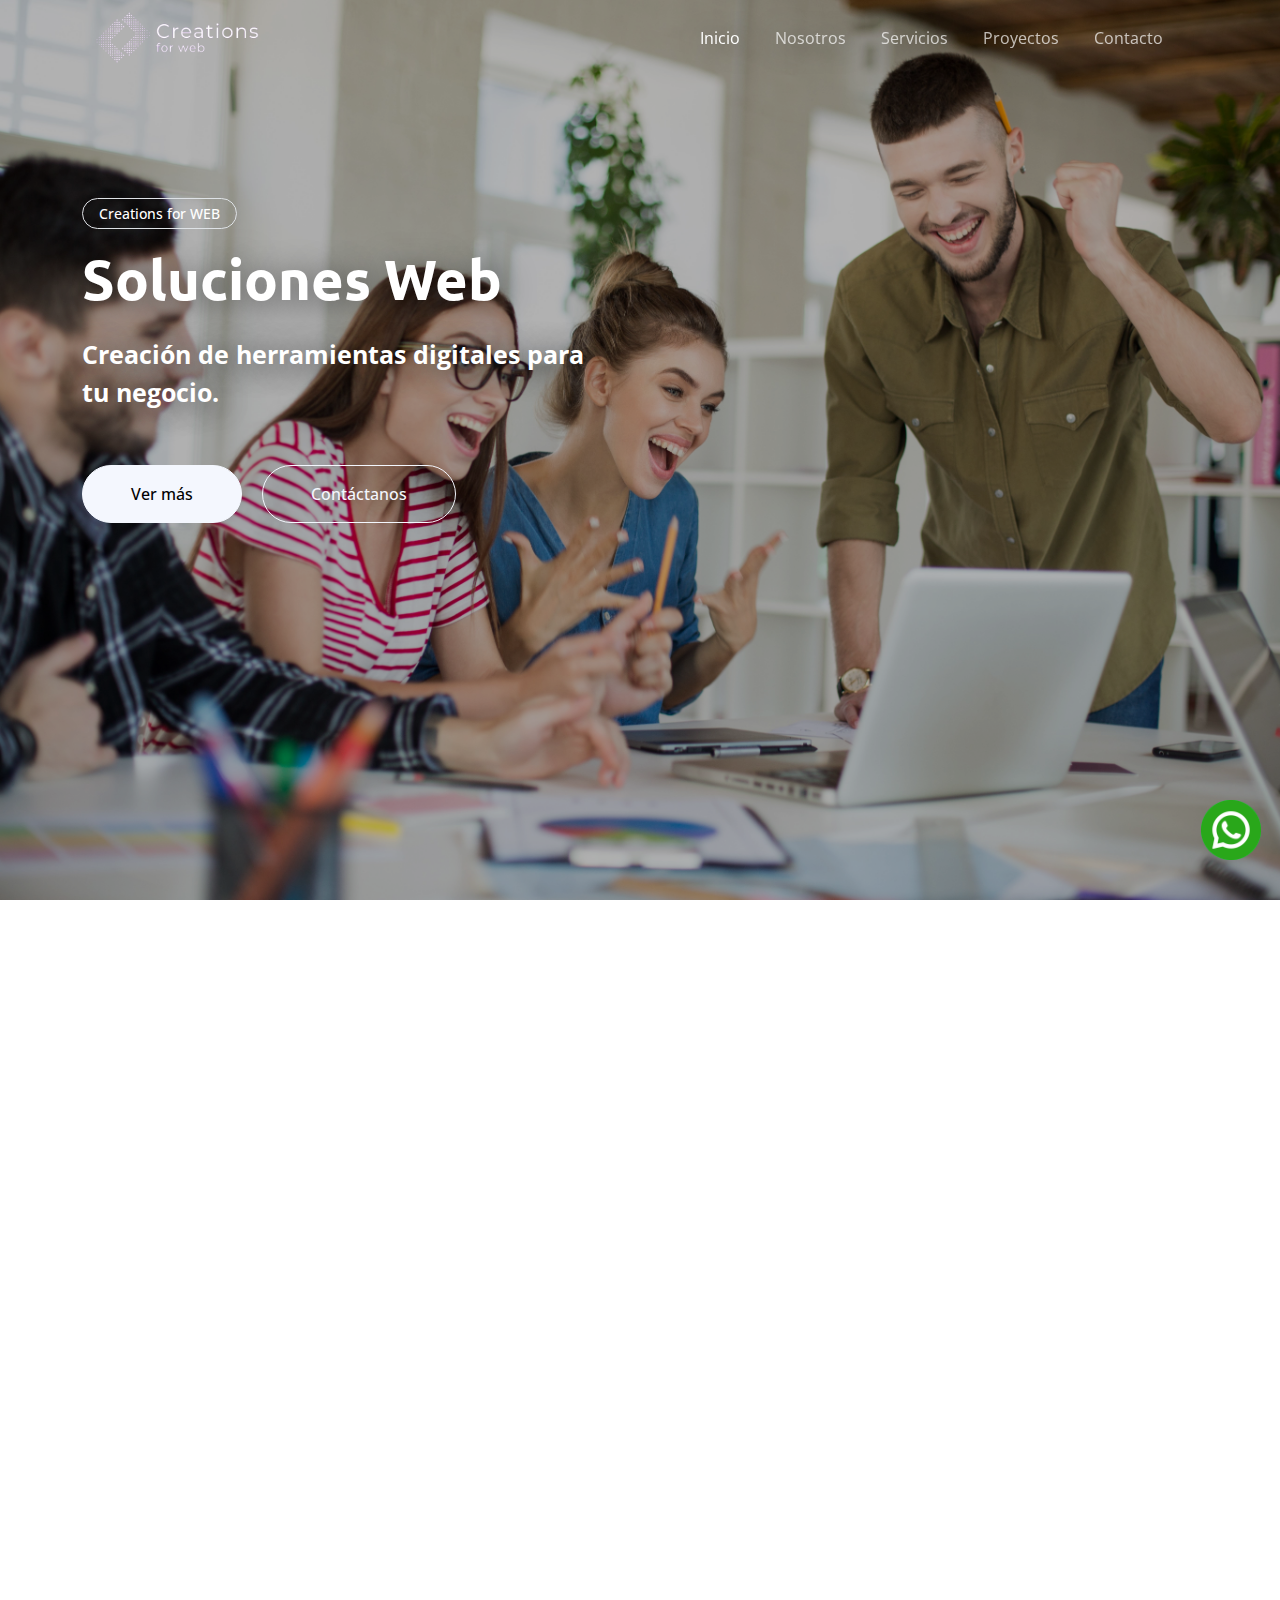
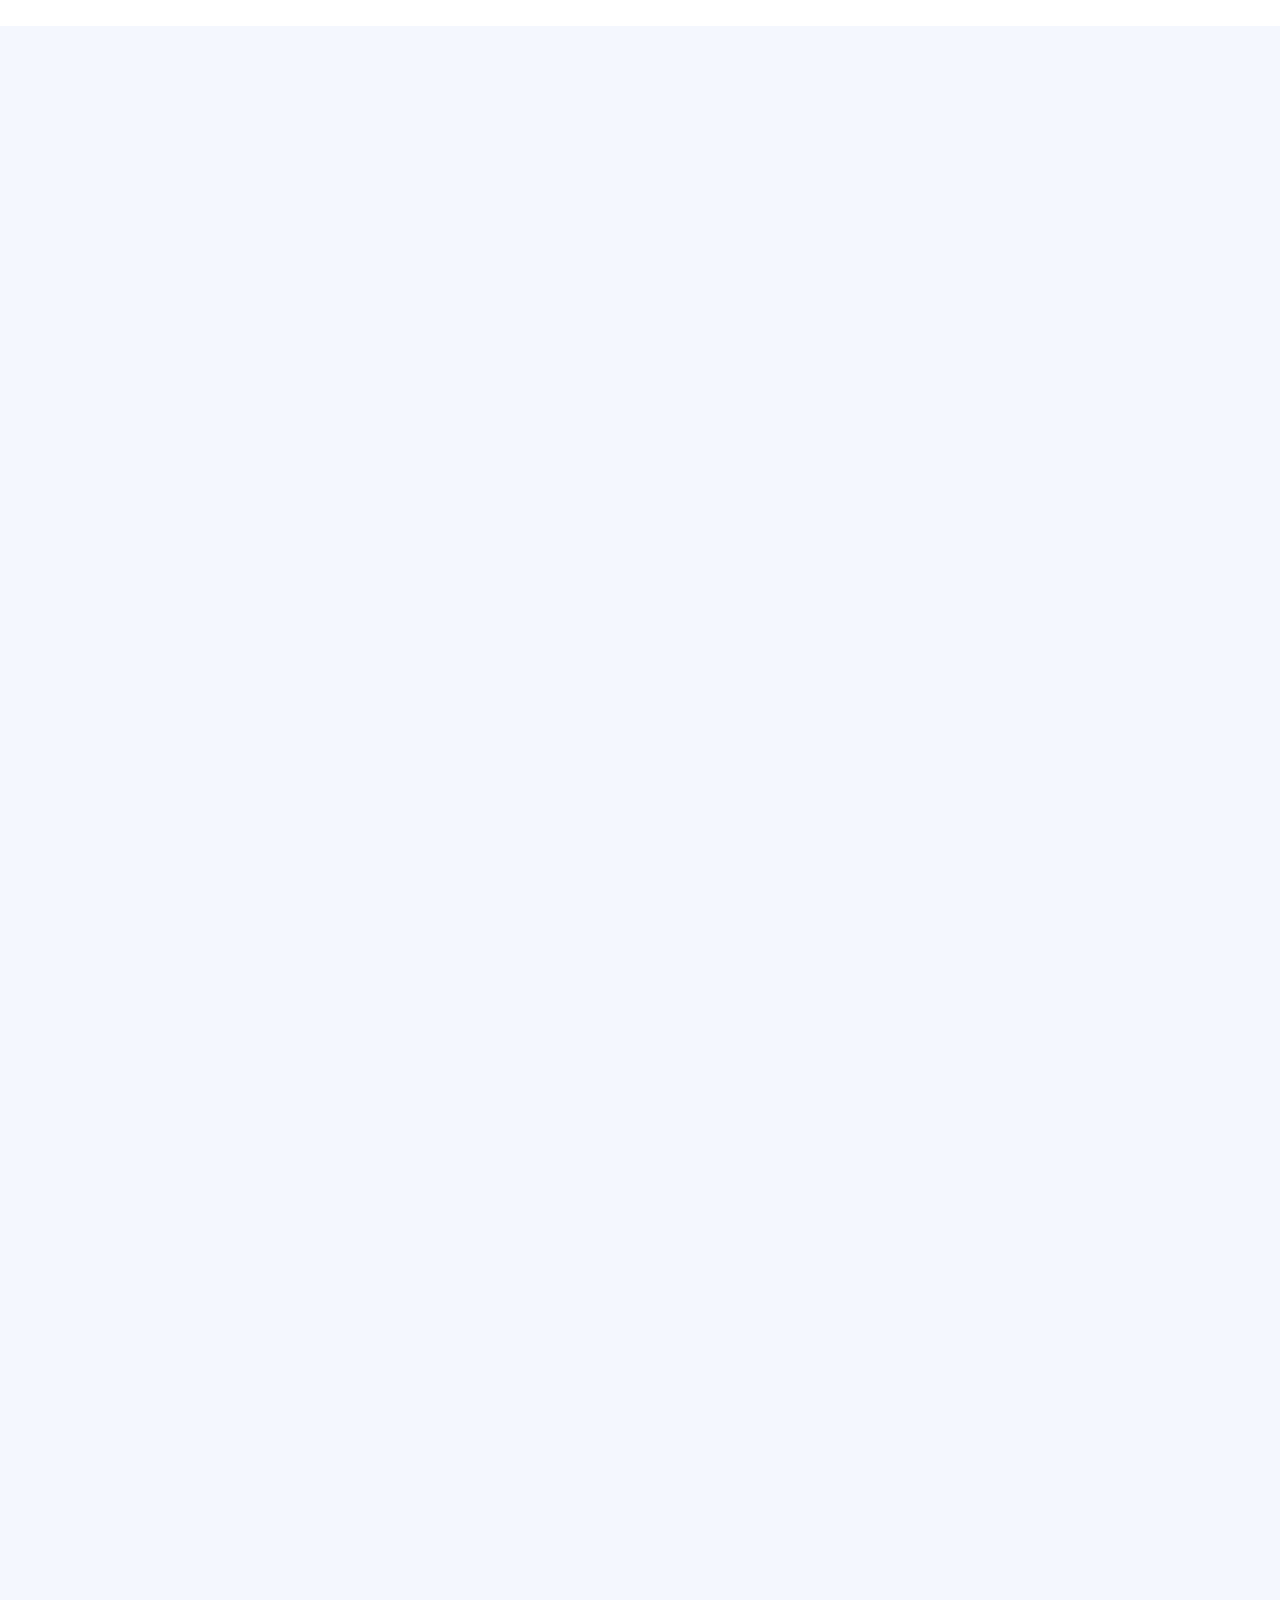
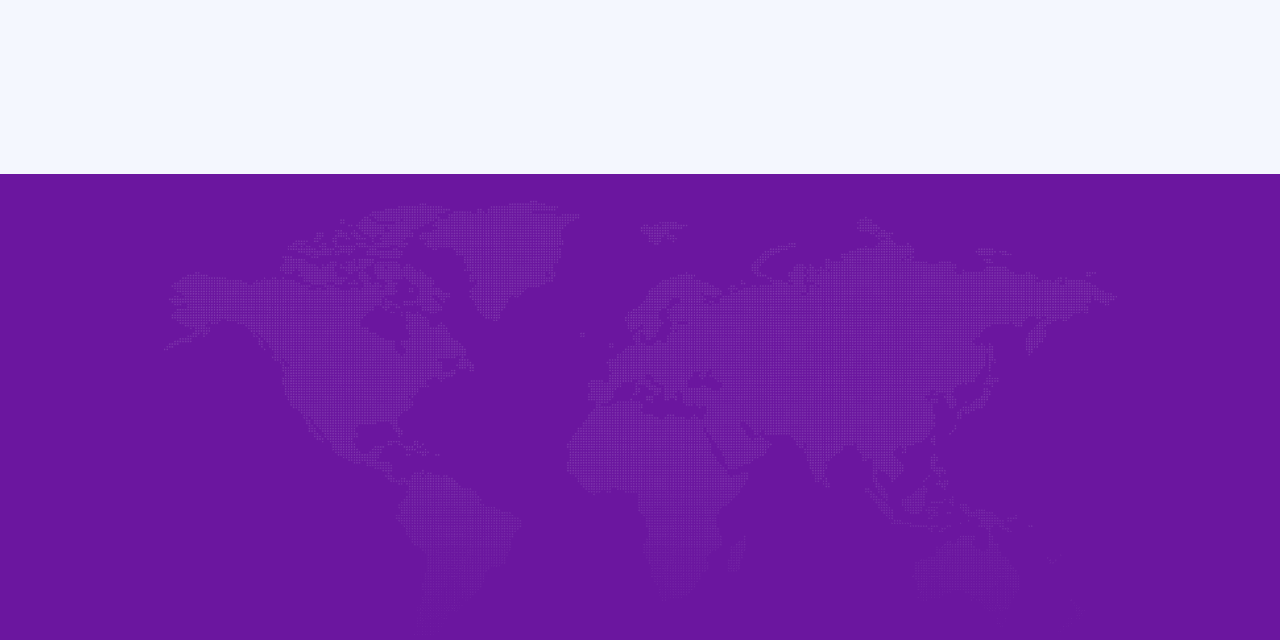
==== index.html @ fb2db8d1 "282323" ====
<!DOCTYPE html>
<html lang="en">

<head>
    <meta charset="utf-8">
    <title>Creations for web</title>
    <link href="img/logos/icono.png" rel="icon">
    <meta content="width=device-width, initial-scale=1.0" name="viewport">
    <meta content="" name="keywords">
    <meta content="" name="description">

    <!-- Favicon -->
    <link href="img/favicon.ico" rel="icon">

    <!-- Google Web Fonts -->
    <link rel="preconnect" href="https://fonts.googleapis.com">
    <link rel="preconnect" href="https://fonts.gstatic.com" crossorigin>
    <link href="https://fonts.googleapis.com/css2?family=Open+Sans:wght@400;600&family=Ubuntu:wght@500;700&display=swap"
        rel="stylesheet">

    <!-- Icon Font Stylesheet -->
    <link href="https://cdnjs.cloudflare.com/ajax/libs/font-awesome/5.10.0/css/all.min.css" rel="stylesheet">
    <link href="https://cdn.jsdelivr.net/npm/bootstrap-icons@1.4.1/font/bootstrap-icons.css" rel="stylesheet">

    <!-- Libraries Stylesheet -->
    <link href="lib/animate/animate.min.css" rel="stylesheet">
    <link href="lib/owlcarousel/assets/owl.carousel.min.css" rel="stylesheet">

    <!-- Customized Bootstrap Stylesheet -->
    <link href="css/bootstrap.min.css" rel="stylesheet">

    <!-- Template Stylesheet -->
    <link href="css/style.css" rel="stylesheet">
    <link rel="stylesheet" href="whatsapp.css">

    <!-- Google tag (gtag.js) -->
    <script async src="https://www.googletagmanager.com/gtag/js?id=G-XR7R2BQK11"></script>
    <script>
    window.dataLayer = window.dataLayer || [];
    function gtag(){dataLayer.push(arguments);}
    gtag('js', new Date());

    gtag('config', 'G-XR7R2BQK11');
    </script>

</head>

<body>
    <a  href="https://api.whatsapp.com/send?phone=+5213332550900&text=Hola,%20me%20gustaría%20conocer%20más%20información%20." class="float" target="_blank">
        <img src="img/iconos/whatsapp.png" style="width: 100%;">
    </a>
    <!-- Spinner Start -->
    <div id="spinner"
        class="show bg-white position-fixed translate-middle w-100 vh-100 top-50 start-50 d-flex align-items-center justify-content-center">
        <div class="spinner-grow text-primary" style="width: 3rem; height: 3rem;" role="status">
            <span class="sr-only">Loading...</span>
        </div>
    </div>
    <!-- Spinner End -->


    <!-- Navbar Start -->
    <div class="container-fluid sticky-top" style="background-color: rgba(0,0,0,0);">
        <div class="container">
            <nav class="navbar navbar-expand-lg navbar-dark p-0">
                <a href="index.html" class="navbar-brand">
                    <!-- <h1 class="text-white">WEB<span class="text-dark">.</span>Develop</h1> -->
                    <img src="img/logos/logo5SF.png" alt="" style="width: 190px;">
                </a>
                <button type="button" class="navbar-toggler ms-auto me-0" data-bs-toggle="collapse"
                    data-bs-target="#navbarCollapse">
                    <span class="navbar-toggler-icon"></span>
                </button>
                <div class="collapse navbar-collapse" id="navbarCollapse">
                    <div class="navbar-nav ms-auto">
                        <a href="./" class="nav-item nav-link active" style="text-shadow: 5px 3px 30px rgba(0,0,0,1);">Inicio</a>
                        <a href="#div_nosotros" class="nav-item nav-link" style="text-shadow: 5px 3px 30px rgba(0,0,0,1);">Nosotros</a>
                        <a href="#div_servicios" class="nav-item nav-link" style="text-shadow: 5px 3px 30px rgba(0,0,0,1);">Servicios</a>
                        <a href="#div_proyectos" class="nav-item nav-link" style="text-shadow: 5px 3px 30px rgba(0,0,0,1);">Proyectos</a>
                        <!-- <div class="nav-item dropdown">
                            <a href="#" class="nav-link dropdown-toggle" data-bs-toggle="dropdown">Pages</a>
                            <div class="dropdown-menu bg-light mt-2">
                                <a href="feature.html" class="dropdown-item">Features</a>
                                <a href="team.html" class="dropdown-item">Our Team</a>
                                <a href="faq.html" class="dropdown-item">FAQs</a>
                                <a href="testimonial.html" class="dropdown-item">Testimonial</a>
                                <a href="404.html" class="dropdown-item">404 Page</a>
                            </div>
                        </div> -->
                        <a href="contacto.html" class="nav-item nav-link" style="text-shadow: 5px 3px 30px rgba(0,0,0,1);">Contacto</a>
                    </div>
                    <!-- <butaton type="button" class="btn text-white p-0 d-none d-lg-block" data-bs-toggle="modal"
                        data-bs-target="#searchModal"><i class="fa fa-search"></i></butaton> -->
                </div>
            </nav>
        </div>
    </div>
    <!-- Navbar End -->

    <style>
        .estilo_serv{
            float: left; 
            width: 130px; 
            height: 50px; 
            border: rgba(255,255,255,0) 1px solid; 
            margin: 15px 15px 15px 0px; 
            border-radius: 10px; 
            padding-left: 0px;
        }
    </style>


    <!-- Hero Start -->
    <div class="container-fluid pt-5 bg-primary hero-header mb-5" style="background-image: url(img/fondos/fondo_portada.jpg); background-repeat: no-repeat; background-size: cover; height: 100vh; padding-left: 0px; padding-right: 0px; padding-top: 0px !important;">
        <div style="width: 100%; height: 100%; background-color: rgba(0,0,0,0.3);">
            <div class="container pt-5">
                <div class="row g-5 pt-5">
                    <div class="col-lg-6 align-self-center text-center text-lg-start mb-lg-5" style="margin-top: 150px;">
                        <div class="btn btn-sm border rounded-pill text-white px-3 mb-3 animated slideInRight">Creations for WEB</div>
                        <h1 class="display-4 text-white mb-4 animated slideInRight" style="text-shadow: 5px 3px 30px rgba(0,0,0,0.5);">Soluciones Web</h1>
                        <p class="text-white mb-4 animated slideInRight" style="font-size: 25px; text-shadow: 5px 3px 30px rgba(0,0,0,0.8);"><b>Creación de herramientas digitales para tu negocio.</b></p>
                        <!-- <div style="width: 100%; float: left;">
                            <ul style="color: #fff; list-style-type: none;">
                                <li class="estilo_serv">
                                    <div style="width: 35%; float: left;">
                                        <img src="img/iconos/web2.png" style="width: 40px;" alt="">
                                    </div>
                                    <div style="width: 65%; float: left; font-size: 15px;">
                                        Páginas <br> Web
                                    </div>
                                </li>
                                <li class="estilo_serv">
                                    <div style="width: 35%; float: left;">
                                        <img src="img/iconos/navegador2.png" style="width: 40px;" alt="">
                                    </div>
                                    <div style="width: 65%; float: left; font-size: 15px;">
                                        Sistemas <br> Web
                                    </div>
                                </li>
                                <li class="estilo_serv">
                                    <div style="width: 35%; float: left;">
                                        <img src="img/iconos/ecommerce2.png" style="width: 40px;" alt="">
                                    </div>
                                    <div style="width: 65%; float: left; font-size: 15px;">
                                        Tienda <br> en línea
                                    </div>
                                </li>
                                <li class="estilo_serv">
                                    <div style="width: 35%; float: left;">
                                        <img src="img/iconos/pruebas2.png" style="width: 40px;" alt="">
                                    </div>
                                    <div style="width: 65%; float: left; font-size: 15px;">
                                        Web <br> Apps
                                    </div>
                                </li>
                                
                            </ul>
                        </div> -->
                        <div style="width: 100%; padding-top: 30px; float: left;">
                            <a style="margin-right: 20px;" href="#div_proyectos" class="btn btn-light py-sm-3 px-sm-5 rounded-pill me-3 animated slideInRight">Ver más</a>
                            <a style="margin-right: 20px;" href="contacto.html" class="btn btn-outline-light py-sm-3 px-sm-5 rounded-pill animated slideInRight">Contáctanos</a>
                            
                        </div>
                        
                        
                    </div>
                    <!-- <div class="col-lg-6 align-self-end text-center text-lg-end">
                        <img class="img-fluid" src="img/76507_3.png" alt="">
                    </div> -->
                </div>
            </div>
        </div>
        
    </div>
    <!-- Hero End -->


    <!-- Full Screen Search Start -->
    <div class="modal fade" id="searchModal" tabindex="-1">
        <div class="modal-dialog modal-fullscreen">
            <div class="modal-content" style="background: rgba(20, 24, 62, 0.7);">
                <div class="modal-header border-0">
                    <button type="button" class="btn btn-square bg-white btn-close" data-bs-dismiss="modal"
                        aria-label="Close"></button>
                </div>
                <div class="modal-body d-flex align-items-center justify-content-center">
                    <div class="input-group" style="max-width: 600px;">
                        <input type="text" class="form-control bg-transparent border-light p-3"
                            placeholder="Type search keyword">
                        <button class="btn btn-light px-4"><i class="bi bi-search"></i></button>
                    </div>
                </div>
            </div>
        </div>
    </div>
    <!-- Full Screen Search End -->


    <!-- About Start -->
    <div class="container-fluid py-5" id="div_nosotros">
        <div class="container">
            <div class="row g-5 align-items-center">
                <div class="col-lg-6 wow fadeIn" data-wow-delay="0.1s">
                    <div class="about-img">
                        <img class="img-fluid" src="img/about-img2.png">
                    </div>
                </div>
                <div class="col-lg-6 wow fadeIn" data-wow-delay="0.5s">
                    <div class="btn btn-sm border rounded-pill text-primary px-3 mb-3">Sobre nosotros</div>
                    <h1 class="mb-4">Creamos proyectos digitales a la medida de tu negocio</h1>
                    <p class="mb-4">Sabemos lo dificil que puede ser la implementación de herramientas digitales, no solo te ayudaremos 
                        a hacerlo sino que te acompañaremos en el proceso de aprendizaje y comprension del funcionamiento de estas herramientas
                        a fin de potencializar tu negocio y posicionarlo en este mundo digital.
                    </p>
                    <p class="mb-4">Somos expertos en desarrollo web y estamos a tus ordenes para brindarte el mejor servicio.
                    </p>
                    <div class="row g-3">
                        <div class="col-sm-6">
                            <h6 class="mb-3"><i class="fa fa-check text-primary me-2"></i>Atención personalizada</h6>
                            <h6 class="mb-0"><i class="fa fa-check text-primary me-2"></i>Seguridad</h6>
                        </div>
                        <div class="col-sm-6">
                            <h6 class="mb-3"><i class="fa fa-check text-primary me-2"></i>Soporte 24/7</h6>
                            <h6 class="mb-0"><i class="fa fa-check text-primary me-2"></i>Sin costos extras</h6>
                        </div>
                    </div>
                    <!-- <div class="d-flex align-items-center mt-4">
                        <a class="btn btn-primary rounded-pill px-4 me-3" href="">Read More</a>
                        <a class="btn btn-outline-primary btn-square me-3" href=""><i class="fab fa-facebook-f"></i></a>
                        <a class="btn btn-outline-primary btn-square me-3" href=""><i class="fab fa-twitter"></i></a>
                        <a class="btn btn-outline-primary btn-square me-3" href=""><i class="fab fa-instagram"></i></a>
                        <a class="btn btn-outline-primary btn-square" href=""><i class="fab fa-linkedin-in"></i></a>
                    </div> -->
                </div>
            </div>
        </div>
    </div>
    <!-- About End -->


    <!-- Service Start -->
    <div class="container-fluid bg-light mt-5 py-5" id="div_servicios">
        <div class="container py-5">
            <div class="row g-5 align-items-center">
                <div class="col-lg-5 wow fadeIn" data-wow-delay="0.1s">
                    <div class="btn btn-sm border rounded-pill text-primary px-3 mb-3">Nuestros servicios</div>
                    <h1 class="mb-4">Diseñamos proyectos desde lo mas simples hasta los mas complejos</h1>
                    <p class="mb-4">Desde paginas web de aterrizaje, informativas, interactivas hasta sistemas complejos para admiistrar tu negocio.</p>
                    <!-- <a class="btn btn-primary rounded-pill px-4" href="">Read More</a> -->
                </div>
                <style>
                    .caja_services{
                        background-color: #fff; 
                        color: #000;
                    }
                    .caja_services:hover{
                        background-color: #6B169F; 
                        color: #000;
                    }
                </style>
                <div class="col-lg-7">
                    <div class="row g-4">
                        <div class="col-md-6">
                            <div class="row g-4">
                                <div class="col-12 wow fadeIn" data-wow-delay="0.1s">
                                    <div class="service-item d-flex flex-column justify-content-center text-center rounded caja_services">
                                        <!-- <div class="service-icon btn-square">
                                            <i class="fa fa-robot fa-2x"></i>
                                            
                                        </div> -->
                                        <div style="width: 100%; display: flex; justify-content: center; align-items: center;">
                                            <img src="img/iconos/web.png" style="width: 100px;" alt="">
                                        </div>
                                        
                                        <h5 class="mb-3">Paginas Web</h5>
                                        <p>Diseñamos paginas web segun tus necesidades, algunos ejemplos son: Paginas de aterrizaje o tambien conocidas
                                            como Landing Pages, paginas informativas, paginas interactivas.</p>
                                        <!-- <a class="btn px-3 mt-auto mx-auto" href="">Read More</a> -->
                                    </div>
                                </div>
                                <div class="col-12 wow fadeIn" data-wow-delay="0.5s">
                                    <div class="service-item d-flex flex-column justify-content-center text-center rounded caja_services">
                                        <!-- <div class="service-icon btn-square">
                                            <i class="fa fa-power-off fa-2x"></i>
                                        </div> -->
                                        <div style="width: 100%; display: flex; justify-content: center; align-items: center;">
                                            <img src="img/iconos/pruebas.png" style="width: 100px;" alt="">
                                        </div>
                                        <h5 class="mb-3">Web Apps</h5>
                                        <p>Son paginas web optimizadas para dispositivos moviles, pueden ser utilizados desde tu navegador o mediante un APK de intalación para tu dispositivo.</p>
                                        <!-- <a class="btn px-3 mt-auto mx-auto" href="">Read More</a> -->
                                    </div>
                                </div>
                            </div>
                        </div>
                        <div class="col-md-6 pt-md-4">
                            <div class="row g-4">
                                <div class="col-12 wow fadeIn" data-wow-delay="0.3s">
                                    <div class="service-item d-flex flex-column justify-content-center text-center rounded caja_services">
                                        <!-- <div class="service-icon btn-square">
                                            <i class="fa fa-graduation-cap fa-2x"></i>
                                        </div> -->
                                        <div style="width: 100%; display: flex; justify-content: center; align-items: center;">
                                            <img src="img/iconos/navegador.png" style="width: 100px;" alt="">
                                        </div>
                                        <h5 class="mb-3">Sistemas Web</h5>
                                        <p>Software creado 100% en un entorno web que te permitira digitalizar y automatizar los 
                                            tus procesos. Diseño y desarrollos a la medida de tu negocio.</p>
                                        <!-- <a class="btn px-3 mt-auto mx-auto" href="">Read More</a> -->
                                    </div>
                                </div>
                                <div class="col-12 wow fadeIn" data-wow-delay="0.7s">
                                    <div class="service-item d-flex flex-column justify-content-center text-center rounded caja_services">
                                        <!-- <div class="service-icon btn-square">
                                            <i class="fa fa-brain fa-2x"></i>
                                        </div> -->
                                        <div style="width: 100%; display: flex; justify-content: center; align-items: center;">
                                            <img src="img/iconos/ecommerce.png" style="width: 100px;" alt="">
                                        </div>
                                        <h5 class="mb-3">Tiendas en linea</h5>
                                        <p>Te ayudamos en la implementacion de tu tienda en linea mediante un desarrollo escalable.</p>
                                        <!-- <a class="btn px-3 mt-auto mx-auto" href="">Read More</a> -->
                                    </div>
                                </div>
                            </div>
                        </div>
                    </div>
                </div>
            </div>
        </div>
    </div>
    <!-- Service End -->


    <!-- Feature Start -->
    <!-- <div class="container-fluid bg-primary feature pt-5">
        <div class="container pt-5">
            <div class="row g-5">
                <div class="col-lg-6 align-self-center mb-md-5 pb-md-5 wow fadeIn" data-wow-delay="0.3s">
                    <div class="btn btn-sm border rounded-pill text-white px-3 mb-3">Seguridad</div>
                    <h1 class="text-white mb-4"></h1>
                    <p class="text-light mb-4">Aliqu diam amet diam et eos labore. Clita erat ipsum et lorem et sit, sed
                        stet no labore lorem sit. Sanctus clita duo justo et tempor</p>
                    <div class="d-flex align-items-center text-white mb-3">
                        <div class="btn-sm-square bg-white text-primary rounded-circle me-3">
                            <i class="fa fa-check"></i>
                        </div>
                        <span>Diam dolor diam ipsum et tempor sit</span>
                    </div>
                    <div class="d-flex align-items-center text-white mb-3">
                        <div class="btn-sm-square bg-white text-primary rounded-circle me-3">
                            <i class="fa fa-check"></i>
                        </div>
                        <span>Diam dolor diam ipsum et tempor sit</span>
                    </div>
                    <div class="d-flex align-items-center text-white mb-3">
                        <div class="btn-sm-square bg-white text-primary rounded-circle me-3">
                            <i class="fa fa-check"></i>
                        </div>
                        <span>Diam dolor diam ipsum et tempor sit</span>
                    </div>
                    <div class="row g-4 pt-3">
                        <div class="col-sm-6">
                            <div class="d-flex rounded p-3" style="background: rgba(256, 256, 256, 0.1);">
                                <i class="fa fa-users fa-3x text-white"></i>
                                <div class="ms-3">
                                    <h2 class="text-white mb-0" data-toggle="counter-up">9999</h2>
                                    <p class="text-white mb-0">Happy Clients</p>
                                </div>
                            </div>
                        </div>
                        <div class="col-sm-6">
                            <div class="d-flex rounded p-3" style="background: rgba(256, 256, 256, 0.1);">
                                <i class="fa fa-check fa-3x text-white"></i>
                                <div class="ms-3">
                                    <h2 class="text-white mb-0" data-toggle="counter-up">9999</h2>
                                    <p class="text-white mb-0">Project Complete</p>
                                </div>
                            </div>
                        </div>
                    </div>
                </div>
                <div class="col-lg-6 align-self-end text-center text-md-end wow fadeIn" data-wow-delay="0.5s">
                    <img class="img-fluid" src="img/feature.png" alt="">
                </div>
            </div>
        </div>
    </div> -->
    <!-- Feature End -->
    <style>
        .estilo_proj{
            background-color: #6B169F; 
            border-color: #6B169F; 
            color: #fff;
        }
        .estilo_proj:hover{
            background-color: #fff; 
            border-color: #ffff; 
            color: #6B169F;
        }
    </style>


    <!-- Case Start -->
    <div class="container-fluid bg-light py-5" id="div_proyectos">
        <div class="container py-5">
            <div class="mx-auto text-center wow fadeIn" data-wow-delay="0.1s" style="max-width: 500px;">
                <div class="btn btn-sm border rounded-pill text-primary px-3 mb-3">Proyectos</div>
                <h1 class="mb-4">Conóce nuestros proyectos</h1>
            </div>
            <div class="row g-4">
                <div class="col-lg-4 wow fadeIn" data-wow-delay="0.3s">
                    <div class="case-item position-relative overflow-hidden rounded mb-2">
                        <img class="img-fluid" src="img/portafolio/pgm.png" alt="">
                        <a class="case-overlay text-decoration-none" href="https://pgmanage.host/login.php" target="_blank" style="background-color: rgba(0,0,0,0.3);">
                            <small>PGManage</small>
                            <h5 class="lh-base text-white mb-3">Sistema de control de pedidos
                            </h5>
                            <span class="btn btn-square btn-primary estilo_proj"><i class="fa fa-arrow-right"></i></span>
                        </a>
                    </div>
                </div>
                <div class="col-lg-4 wow fadeIn" data-wow-delay="0.5s">
                    <div class="case-item position-relative overflow-hidden rounded mb-2">
                        <img class="img-fluid" src="img/portafolio/pg.png" alt="">
                        <a class="case-overlay text-decoration-none" href="https://www.pizarronesguadalajara.com/" target="_blank" style="background-color: rgba(0,0,0,0.3);">
                            <small>Pizarrones Guadalajara</small>
                            <h5 class="lh-base text-white mb-3">Landing Page de productos
                            </h5>
                            <span class="btn btn-square btn-primary estilo_proj"><i class="fa fa-arrow-right"></i></span>
                        </a>
                    </div>
                </div>
                <div class="col-lg-4 wow fadeIn" data-wow-delay="0.7s">
                    <div class="case-item position-relative overflow-hidden rounded mb-2">
                        <img class="img-fluid" src="img/portafolio/secadi.png" alt="">
                        <a class="case-overlay text-decoration-none" href="https://secadiservicios.com/" target="_blank" style="background-color: rgba(0,0,0,0.3);">
                            <small>SECADI Servicios</small>
                            <h5 class="lh-base text-white mb-3">Pagina informativa de servicios
                            </h5>
                            <span class="btn btn-square btn-primary estilo_proj"><i class="fa fa-arrow-right"></i></span>
                        </a>
                    </div>
                </div>
                <div class="col-lg-4 wow fadeIn" data-wow-delay="0.7s">
                    <div class="case-item position-relative overflow-hidden rounded mb-2">
                        <img class="img-fluid" src="img/portafolio/fs.png" alt="">
                        <a class="case-overlay text-decoration-none" href="https://fortalezadelasabiduria.creationsforweb.com/" target="_blank" style="background-color: rgba(0,0,0,0.3);">
                            <small>Casa de descanso</small>
                            <h5 class="lh-base text-white mb-3">Pagina informativa de servicios
                            </h5>
                            <span class="btn btn-square btn-primary estilo_proj"><i class="fa fa-arrow-right"></i></span>
                        </a>
                    </div>
                </div>
                <div class="col-lg-4 wow fadeIn" data-wow-delay="0.7s">
                    <div class="case-item position-relative overflow-hidden rounded mb-2">
                        <img class="img-fluid" src="img/portafolio/verbos.png" alt="">
                        <a class="case-overlay text-decoration-none" href="https://verbos.site/" target="_blank" style="background-color: rgba(0,0,0,0.3);">
                            <small>Practicar verbos</small>
                            <h5 class="lh-base text-white mb-3">Practicar verbos Español - Inglés
                            </h5>
                            <span class="btn btn-square btn-primary estilo_proj"><i class="fa fa-arrow-right"></i></span>
                        </a>
                    </div>
                </div>
            </div>
        </div>
    </div>
    <!-- Case End -->


    <!-- FAQs Start -->
    <!-- <div class="container-fluid py-5">
        <div class="container py-5">
            <div class="mx-auto text-center wow fadeIn" data-wow-delay="0.1s" style="max-width: 500px;">
                <div class="btn btn-sm border rounded-pill text-primary px-3 mb-3">Popular FAQs</div>
                <h1 class="mb-4">Frequently Asked Questions</h1>
            </div>
            <div class="row">
                <div class="col-lg-6">
                    <div class="accordion" id="accordionFAQ1">
                        <div class="accordion-item wow fadeIn" data-wow-delay="0.1s">
                            <h2 class="accordion-header" id="headingOne">
                                <button class="accordion-button collapsed" type="button" data-bs-toggle="collapse"
                                    data-bs-target="#collapseOne" aria-expanded="false" aria-controls="collapseOne">
                                    How to build a website?
                                </button>
                            </h2>
                            <div id="collapseOne" class="accordion-collapse collapse" aria-labelledby="headingOne"
                                data-bs-parent="#accordionFAQ1">
                                <div class="accordion-body">
                                    Dolor nonumy tempor elitr et rebum ipsum sit duo duo. Diam sed sed magna et magna diam aliquyam amet dolore ipsum erat duo. Sit rebum magna duo labore no diam.
                                </div>
                            </div>
                        </div>
                        <div class="accordion-item wow fadeIn" data-wow-delay="0.2s">
                            <h2 class="accordion-header" id="headingTwo">
                                <button class="accordion-button collapsed" type="button" data-bs-toggle="collapse"
                                    data-bs-target="#collapseTwo" aria-expanded="false" aria-controls="collapseTwo">
                                    How long will it take to get a new website?
                                </button>
                            </h2>
                            <div id="collapseTwo" class="accordion-collapse collapse" aria-labelledby="headingTwo"
                                data-bs-parent="#accordionFAQ1">
                                <div class="accordion-body">
                                    Dolor nonumy tempor elitr et rebum ipsum sit duo duo. Diam sed sed magna et magna diam aliquyam amet dolore ipsum erat duo. Sit rebum magna duo labore no diam.
                                </div>
                            </div>
                        </div>
                        <div class="accordion-item wow fadeIn" data-wow-delay="0.3s">
                            <h2 class="accordion-header" id="headingThree">
                                <button class="accordion-button collapsed" type="button" data-bs-toggle="collapse"
                                    data-bs-target="#collapseThree" aria-expanded="false" aria-controls="collapseThree">
                                    Do you only create HTML websites?
                                </button>
                            </h2>
                            <div id="collapseThree" class="accordion-collapse collapse" aria-labelledby="headingThree"
                                data-bs-parent="#accordionFAQ1">
                                <div class="accordion-body">
                                    Dolor nonumy tempor elitr et rebum ipsum sit duo duo. Diam sed sed magna et magna diam aliquyam amet dolore ipsum erat duo. Sit rebum magna duo labore no diam.
                                </div>
                            </div>
                        </div>
                        <div class="accordion-item wow fadeIn" data-wow-delay="0.4s">
                            <h2 class="accordion-header" id="headingFour">
                                <button class="accordion-button collapsed" type="button" data-bs-toggle="collapse"
                                    data-bs-target="#collapseFour" aria-expanded="true" aria-controls="collapseFour">
                                    Will my website be mobile-friendly?
                                </button>
                            </h2>
                            <div id="collapseFour" class="accordion-collapse collapse" aria-labelledby="headingFour"
                                data-bs-parent="#accordionFAQ1">
                                <div class="accordion-body">
                                    Dolor nonumy tempor elitr et rebum ipsum sit duo duo. Diam sed sed magna et magna diam aliquyam amet dolore ipsum erat duo. Sit rebum magna duo labore no diam.
                                </div>
                            </div>
                        </div>
                    </div>
                </div>
                <div class="col-lg-6">
                    <div class="accordion" id="accordionFAQ2">
                        <div class="accordion-item wow fadeIn" data-wow-delay="0.5s">
                            <h2 class="accordion-header" id="headingFive">
                                <button class="accordion-button collapsed" type="button" data-bs-toggle="collapse"
                                    data-bs-target="#collapseFive" aria-expanded="false" aria-controls="collapseFive">
                                    Will you maintain my site for me?
                                </button>
                            </h2>
                            <div id="collapseFive" class="accordion-collapse collapse" aria-labelledby="headingFive"
                                data-bs-parent="#accordionFAQ2">
                                <div class="accordion-body">
                                    Dolor nonumy tempor elitr et rebum ipsum sit duo duo. Diam sed sed magna et magna diam aliquyam amet dolore ipsum erat duo. Sit rebum magna duo labore no diam.
                                </div>
                            </div>
                        </div>
                        <div class="accordion-item wow fadeIn" data-wow-delay="0.6s">
                            <h2 class="accordion-header" id="headingSix">
                                <button class="accordion-button collapsed" type="button" data-bs-toggle="collapse"
                                    data-bs-target="#collapseSix" aria-expanded="false" aria-controls="collapseSix">
                                    I’m on a strict budget. Do you have any low cost options?
                                </button>
                            </h2>
                            <div id="collapseSix" class="accordion-collapse collapse" aria-labelledby="headingSix"
                                data-bs-parent="#accordionFAQ2">
                                <div class="accordion-body">
                                    Dolor nonumy tempor elitr et rebum ipsum sit duo duo. Diam sed sed magna et magna diam aliquyam amet dolore ipsum erat duo. Sit rebum magna duo labore no diam.
                                </div>
                            </div>
                        </div>
                        <div class="accordion-item wow fadeIn" data-wow-delay="0.7s">
                            <h2 class="accordion-header" id="headingSeven">
                                <button class="accordion-button collapsed" type="button" data-bs-toggle="collapse"
                                    data-bs-target="#collapseSeven" aria-expanded="false" aria-controls="collapseSeven">
                                    Will you maintain my site for me?
                                </button>
                            </h2>
                            <div id="collapseSeven" class="accordion-collapse collapse" aria-labelledby="headingSeven"
                                data-bs-parent="#accordionFAQ2">
                                <div class="accordion-body">
                                    Dolor nonumy tempor elitr et rebum ipsum sit duo duo. Diam sed sed magna et magna diam aliquyam amet dolore ipsum erat duo. Sit rebum magna duo labore no diam.
                                </div>
                            </div>
                        </div>
                        <div class="accordion-item wow fadeIn" data-wow-delay="0.8s">
                            <h2 class="accordion-header" id="headingEight">
                                <button class="accordion-button collapsed" type="button" data-bs-toggle="collapse"
                                    data-bs-target="#collapseEight" aria-expanded="false" aria-controls="collapseEight">
                                    I’m on a strict budget. Do you have any low cost options?
                                </button>
                            </h2>
                            <div id="collapseEight" class="accordion-collapse collapse" aria-labelledby="headingEight"
                                data-bs-parent="#accordionFAQ2">
                                <div class="accordion-body">
                                    Dolor nonumy tempor elitr et rebum ipsum sit duo duo. Diam sed sed magna et magna diam aliquyam amet dolore ipsum erat duo. Sit rebum magna duo labore no diam.
                                </div>
                            </div>
                        </div>
                    </div>
                </div>
            </div>
        </div>
    </div> -->
    <!-- FAQs Start -->


    <!-- Team Start -->
    <!-- <div class="container-fluid bg-light py-5">
        <div class="container py-5">
            <div class="row g-5 align-items-center">
                <div class="col-lg-5 wow fadeIn" data-wow-delay="0.1s">
                    <div class="btn btn-sm border rounded-pill text-primary px-3 mb-3">Our Team</div>
                    <h1 class="mb-4">Meet Our Experienced Team Members</h1>
                    <p class="mb-4">Tempor erat elitr rebum at clita. Diam dolor diam ipsum et tempor sit. Aliqu diam
                        amet diam et eos labore. Clita erat ipsum et lorem et sit, sed stet no labore lorem sit. Sanctus
                        clita duo justo et tempor eirmod magna dolore erat amet</p>
                    <a class="btn btn-primary rounded-pill px-4" href="">Read More</a>
                </div>
                <div class="col-lg-7">
                    <div class="row g-4">
                        <div class="col-md-6">
                            <div class="row g-4">
                                <div class="col-12 wow fadeIn" data-wow-delay="0.1s">
                                    <div class="team-item bg-white text-center rounded p-4 pt-0">
                                        <img class="img-fluid rounded-circle p-4" src="img/team-1.jpg" alt="">
                                        <h5 class="mb-0">Boris Johnson</h5>
                                        <small>Founder & CEO</small>
                                        <div class="d-flex justify-content-center mt-3">
                                            <a class="btn btn-square btn-primary m-1" href=""><i
                                                    class="fab fa-facebook-f"></i></a>
                                            <a class="btn btn-square btn-primary m-1" href=""><i
                                                    class="fab fa-twitter"></i></a>
                                            <a class="btn btn-square btn-primary m-1" href=""><i
                                                    class="fab fa-instagram"></i></a>
                                            <a class="btn btn-square btn-primary m-1" href=""><i
                                                    class="fab fa-linkedin-in"></i></a>
                                        </div>
                                    </div>
                                </div>
                                <div class="col-12 wow fadeIn" data-wow-delay="0.5s">
                                    <div class="team-item bg-white text-center rounded p-4 pt-0">
                                        <img class="img-fluid rounded-circle p-4" src="img/team-2.jpg" alt="">
                                        <h5 class="mb-0">Adam Crew</h5>
                                        <small>Executive Manager</small>
                                        <div class="d-flex justify-content-center mt-3">
                                            <a class="btn btn-square btn-primary m-1" href=""><i
                                                    class="fab fa-facebook-f"></i></a>
                                            <a class="btn btn-square btn-primary m-1" href=""><i
                                                    class="fab fa-twitter"></i></a>
                                            <a class="btn btn-square btn-primary m-1" href=""><i
                                                    class="fab fa-instagram"></i></a>
                                            <a class="btn btn-square btn-primary m-1" href=""><i
                                                    class="fab fa-linkedin-in"></i></a>
                                        </div>
                                    </div>
                                </div>
                            </div>
                        </div>
                        <div class="col-md-6 pt-md-4">
                            <div class="row g-4">
                                <div class="col-12 wow fadeIn" data-wow-delay="0.3s">
                                    <div class="team-item bg-white text-center rounded p-4 pt-0">
                                        <img class="img-fluid rounded-circle p-4" src="img/team-3.jpg" alt="">
                                        <h5 class="mb-0">Kate Winslet</h5>
                                        <small>Co Founder</small>
                                        <div class="d-flex justify-content-center mt-3">
                                            <a class="btn btn-square btn-primary m-1" href=""><i
                                                    class="fab fa-facebook-f"></i></a>
                                            <a class="btn btn-square btn-primary m-1" href=""><i
                                                    class="fab fa-twitter"></i></a>
                                            <a class="btn btn-square btn-primary m-1" href=""><i
                                                    class="fab fa-instagram"></i></a>
                                            <a class="btn btn-square btn-primary m-1" href=""><i
                                                    class="fab fa-linkedin-in"></i></a>
                                        </div>
                                    </div>
                                </div>
                                <div class="col-12 wow fadeIn" data-wow-delay="0.7s">
                                    <div class="team-item bg-white text-center rounded p-4 pt-0">
                                        <img class="img-fluid rounded-circle p-4" src="img/team-4.jpg" alt="">
                                        <h5 class="mb-0">Cody Gardner</h5>
                                        <small>Project Manager</small>
                                        <div class="d-flex justify-content-center mt-3">
                                            <a class="btn btn-square btn-primary m-1" href=""><i
                                                    class="fab fa-facebook-f"></i></a>
                                            <a class="btn btn-square btn-primary m-1" href=""><i
                                                    class="fab fa-twitter"></i></a>
                                            <a class="btn btn-square btn-primary m-1" href=""><i
                                                    class="fab fa-instagram"></i></a>
                                            <a class="btn btn-square btn-primary m-1" href=""><i
                                                    class="fab fa-linkedin-in"></i></a>
                                        </div>
                                    </div>
                                </div>
                            </div>
                        </div>
                    </div>
                </div>
            </div>
        </div>
    </div> -->
    <!-- Team End -->


    <!-- Testimonial Start -->
    <!-- <div class="container-xxl py-5">
        <div class="container py-5">
            <div class="row g-5">
                <div class="col-lg-5 wow fadeIn" data-wow-delay="0.1s">
                    <div class="btn btn-sm border rounded-pill text-primary px-3 mb-3">Testimonial</div>
                    <h1 class="mb-4">What Say Our Clients!</h1>
                    <p class="mb-4">Tempor erat elitr rebum at clita. Diam dolor diam ipsum et tempor sit. Aliqu diam
                        amet diam et eos labore. Clita erat ipsum et lorem et sit, sed stet no labore lorem sit. Sanctus
                        clita duo justo et tempor eirmod magna dolore erat amet</p>
                    <a class="btn btn-primary rounded-pill px-4" href="">Read More</a>
                </div>
                <div class="col-lg-7 wow fadeIn" data-wow-delay="0.5s">
                    <div class="owl-carousel testimonial-carousel border-start border-primary">
                        <div class="testimonial-item ps-5">
                            <i class="fa fa-quote-left fa-2x text-primary mb-3"></i>
                            <p class="fs-4">Aliqu diam amet diam et eos labore. Clita erat ipsum et lorem et sit, sed stet no labore lorem sit. Sanctus clita duo justo et tempor eirmod magna dolore erat amet</p>
                            <div class="d-flex align-items-center">
                                <img class="img-fluid flex-shrink-0 rounded-circle" src="img/testimonial-1.jpg"
                                    style="width: 60px; height: 60px;">
                                <div class="ps-3">
                                    <h5 class="mb-1">Client Name</h5>
                                    <span>Profession</span>
                                </div>
                            </div>
                        </div>
                        <div class="testimonial-item ps-5">
                            <i class="fa fa-quote-left fa-2x text-primary mb-3"></i>
                            <p class="fs-4">Aliqu diam amet diam et eos labore. Clita erat ipsum et lorem et sit, sed stet no labore lorem sit. Sanctus clita duo justo et tempor eirmod magna dolore erat amet</p>
                            <div class="d-flex align-items-center">
                                <img class="img-fluid flex-shrink-0 rounded-circle" src="img/testimonial-2.jpg"
                                    style="width: 60px; height: 60px;">
                                <div class="ps-3">
                                    <h5 class="mb-1">Client Name</h5>
                                    <span>Profession</span>
                                </div>
                            </div>
                        </div>
                        <div class="testimonial-item ps-5">
                            <i class="fa fa-quote-left fa-2x text-primary mb-3"></i>
                            <p class="fs-4">Aliqu diam amet diam et eos labore. Clita erat ipsum et lorem et sit, sed stet no labore lorem sit. Sanctus clita duo justo et tempor eirmod magna dolore erat amet</p>
                            <div class="d-flex align-items-center">
                                <img class="img-fluid flex-shrink-0 rounded-circle" src="img/testimonial-3.jpg"
                                    style="width: 60px; height: 60px;">
                                <div class="ps-3">
                                    <h5 class="mb-1">Client Name</h5>
                                    <span>Profession</span>
                                </div>
                            </div>
                        </div>
                    </div>
                </div>
            </div>
        </div>
    </div> -->
    <!-- Testimonial End -->


    <!-- Newsletter Start -->
    <!-- <div class="container-fluid bg-primary newsletter py-5">
        <div class="container">
            <div class="row g-5 align-items-center">
                <div class="col-md-5 ps-lg-0 pt-5 pt-md-0 text-start wow fadeIn" data-wow-delay="0.3s">
                    <img class="img-fluid" src="img/newsletter.png" alt="">
                </div>
                <div class="col-md-7 py-5 newsletter-text wow fadeIn" data-wow-delay="0.5s">
                    <div class="btn btn-sm border rounded-pill text-white px-3 mb-3">Boletín</div>
                    <h1 class="text-white mb-4">Let's subscribe the newsletter</h1>
                    <div class="position-relative w-100 mt-3 mb-2">
                        <input class="form-control border-0 rounded-pill w-100 ps-4 pe-5" type="text"
                            placeholder="Enter Your Email" style="height: 48px;">
                        <button type="button" class="btn shadow-none position-absolute top-0 end-0 mt-1 me-2"><i
                                class="fa fa-paper-plane text-primary fs-4"></i></button>
                    </div>
                    <small class="text-white-50">Diam sed sed dolor stet amet eirmod</small>
                </div>
            </div>
        </div>
    </div> -->
    <!-- Newsletter End -->


    <!-- Footer Start -->
    <div class="container-fluid bg-dark text-white-50 footer pt-5" style="background-color: #6B169F !important;">
        <div class="container py-5">
            <div class="row g-5">
                <div class="col-md-6 col-lg-3 wow fadeIn" data-wow-delay="0.1s">
                    <a href="index.html" class="d-inline-block mb-3">
                        <!-- <h1 class="text-white">AI<span class="text-primary">.</span>Tech</h1> -->
                        <img src="img/logos/logo5.png" alt="" style="width: 220px;">
                    </a>
                    <p class="mb-0">Nuestra misión es la satisfacción de nuestros clientes mediante la implementación de herramientas digitales a la medida que impulsen el crecimiento de su negocio.</p>
                </div>
                <div class="col-md-6 col-lg-3 wow fadeIn" data-wow-delay="0.3s">
                    <h5 class="text-white mb-4">Ponerse en contácto</h5>
                    <p><i class="fa fa-map-marker-alt me-3"></i>Guadalajara, Jalisco México</p>
                    <p><i class="fa fa-phone-alt me-3"></i>+52 333 255 0900</p>
                    <p><i class="fa fa-envelope me-3"></i>info@creationsforweb.com</p>
                    <div class="d-flex pt-2">
                        <!-- <a class="btn btn-outline-light btn-social" href=""><i class="fab fa-twitter"></i></a>
                        <a class="btn btn-outline-light btn-social" href=""><i class="fab fa-facebook-f"></i></a>
                        <a class="btn btn-outline-light btn-social" href=""><i class="fab fa-youtube"></i></a>
                        <a class="btn btn-outline-light btn-social" href=""><i class="fab fa-instagram"></i></a>
                        <a class="btn btn-outline-light btn-social" href=""><i class="fab fa-linkedin-in"></i></a> -->
                    </div>
                </div>
                <div class="col-md-6 col-lg-3 wow fadeIn" data-wow-delay="0.5s">
                    <h5 class="text-white mb-4">Navegación</h5>
                    <a class="btn btn-link" href="#div_nosotros">Nosotros</a>
                    <a class="btn btn-link" href="contacto.html">Contacto</a>
                    <a class="btn btn-link" href="#">Privacy Policy</a>
                    <a class="btn btn-link" href="#">Terms & Condition</a>
                    <!-- <a class="btn btn-link" href="">Career</a> -->
                </div>
                <div class="col-md-6 col-lg-3 wow fadeIn" data-wow-delay="0.7s">
                    <h5 class="text-white mb-4">Nuestros servicios</h5>
                    <a class="btn btn-link" href="#">Paginas Web</a>
                    <a class="btn btn-link" href="#">Sistemas Web</a>
                    <a class="btn btn-link" href="#">Web Apps</a>
                    <a class="btn btn-link" href="#">Tiendas en linea</a>
                    <!-- <a class="btn btn-link" href="#">Robot Technology</a> -->
                </div>
            </div>
        </div>
        <div class="container wow fadeIn" data-wow-delay="0.1s">
            <div class="copyright">
                <div class="row">
                    <div class="col-md-6 text-center text-md-start mb-3 mb-md-0">
                        &copy; <a class="border-bottom" href="#">Creations for web</a>, All Right Reserved.

                        <!--/*** This template is free as long as you keep the footer author’s credit link/attribution link/backlink. If you'd like to use the template without the footer author’s credit link/attribution link/backlink, you can purchase the Credit Removal License from "https://htmlcodex.com/credit-removal". Thank you for your support. ***/-->
                        <!-- Designed By <a class="border-bottom" href="https://htmlcodex.com">HTML Codex</a> Distributed By <a class="border-bottom" href="https://themewagon.com">ThemeWagon</a> -->
                    </div>
                    <!-- <div class="col-md-6 text-center text-md-end">
                        <div class="footer-menu">
                            <a href="">Home</a>
                            <a href="">Cookies</a>
                            <a href="">Help</a>
                            <a href="">FAQs</a>
                        </div>
                    </div> -->
                </div>
            </div>
        </div>
    </div>
    <!-- Footer End -->


    <!-- Back to Top -->
    <!-- <a href="#" style="background-color: #6B169F; border-color: #6B169F;" class="btn btn-lg btn-primary btn-lg-square back-to-top pt-2"><i class="bi bi-arrow-up"></i></a> -->


    <!-- JavaScript Libraries -->
    <script src="https://ajax.googleapis.com/ajax/libs/jquery/3.6.1/jquery.min.js"></script>
    <script src="https://cdn.jsdelivr.net/npm/bootstrap@5.0.0/dist/js/bootstrap.bundle.min.js"></script>
    <script src="lib/wow/wow.min.js"></script>
    <script src="lib/easing/easing.min.js"></script>
    <script src="lib/waypoints/waypoints.min.js"></script>
    <script src="lib/counterup/counterup.min.js"></script>
    <script src="lib/owlcarousel/owl.carousel.min.js"></script>

    <!-- Template Javascript -->
    <script src="js/main.js"></script>
</body>

</html>
---- css/style.css ----
/********** Template CSS **********/
:root {
    --primary: #1363C6;
    --secondary: #15ACE1;
    --light: #F4F7FE;
    --dark: #14183E;
}


/*** Spinner ***/
#spinner {
    opacity: 0;
    visibility: hidden;
    transition: opacity .5s ease-out, visibility 0s linear .5s;
    z-index: 99999;
}

#spinner.show {
    transition: opacity .5s ease-out, visibility 0s linear 0s;
    visibility: visible;
    opacity: 1;
}

.back-to-top {
    position: fixed;
    display: none;
    right: 45px;
    bottom: 45px;
    z-index: 99;
}


/*** Heading ***/
h1,
h2,
h3,
.fw-bold {
    font-weight: 700 !important;
}

h4,
h5,
h6,
.fw-medium {
    font-weight: 500 !important;
}


/*** Button ***/
.btn {
    font-weight: 500;
    transition: .5s;
}

.btn-square {
    width: 38px;
    height: 38px;
}

.btn-sm-square {
    width: 32px;
    height: 32px;
}

.btn-lg-square {
    width: 48px;
    height: 48px;
}

.btn-square,
.btn-sm-square,
.btn-lg-square {
    padding: 0;
    display: flex;
    align-items: center;
    justify-content: center;
    font-weight: normal;
    border-radius: 50px;
}


/*** Navbar ***/
.sticky-top {
    top: -150px;
    transition: .5s;
}

.navbar {
    padding: 11px 0 !important;
    height: 75px;
}

.navbar .navbar-nav .nav-link {
    margin-right: 35px;
    padding: 0;
    color: rgba(255, 255, 255, .7);
    outline: none;
}

.navbar .navbar-nav .nav-link:hover,
.navbar .navbar-nav .nav-link.active {
    color: rgba(255, 255, 255, 1);
}

.navbar .dropdown-toggle::after {
    border: none;
    content: "\f107";
    font-family: "Font Awesome 5 Free";
    font-weight: 900;
    vertical-align: middle;
    margin-left: 8px;
}

@media (max-width: 991.98px) {
    .navbar .navbar-nav {
        padding: 0 15px;
        /* background: var(--primary); */
        background-color: #042C49;
    }

    .navbar .navbar-nav .nav-link  {
        margin-right: 0;
        padding: 10px 0;
    }
}

@media (min-width: 992px) {
    .navbar .nav-item .dropdown-menu {
        display: block;
        border: none;
        margin-top: 0;
        top: 150%;
        opacity: 0;
        visibility: hidden;
        transition: .5s;
    }

    .navbar .nav-item:hover .dropdown-menu {
        top: 100%;
        visibility: visible;
        transition: .5s;
        opacity: 1;
    }
}


/*** Hero Header ***/
.hero-header {
    margin-top: -75px;
    background: url(../img/bg-hero.png) center center no-repeat;
    background-size: cover;
}

.hero-header .breadcrumb-item+.breadcrumb-item::before {
    color: var(--light);
}


/*** Section Title ***/
.section-title::before {
    position: absolute;
    content: "";
    width: 45px;
    height: 4px;
    bottom: 0;
    left: 0;
    background: var(--dark);
}

.section-title::after {
    position: absolute;
    content: "";
    width: 4px;
    height: 4px;
    bottom: 0;
    left: 50px;
    background: var(--dark);
}

.section-title.text-center::before {
    left: 50%;
    margin-left: -25px;
}

.section-title.text-center::after {
    left: 50%;
    margin-left: 25px;
}

.section-title h6::before,
.section-title h6::after {
    position: absolute;
    content: "";
    width: 10px;
    height: 10px;
    top: 2px;
    left: 0;
    background: rgba(33, 66, 177, .5);
}

.section-title h6::after {
    top: 5px;
    left: 3px;
}


/*** About ***/
.about-img {
    position: relative;
    overflow: hidden;
}

.about-img::after {
    position: absolute;
    content: "";
    width: 100%;
    height: 100%;
    top: 0;
    left: 0;
    background: url(../img/bg-about-img.png) top left no-repeat;
    background-size: contain;
}


/*** Service ***/
.service-item {
    position: relative;
    padding: 45px 30px;
    background: #FFFFFF;
    transition: .5s;
}

.service-item:hover {
    background: var(--primary);
}

.service-item .service-icon {
    margin: 0 auto 20px auto;
    width: 90px;
    height: 90px;
    color: var(--primary);
    background: var(--light);
    transition: .5s;
}

.service-item:hover .service-icon {
    background: #FFFFFF;
}

.service-item h5,
.service-item p {
    transition: .5s;
}

.service-item:hover h5,
.service-item:hover p {
    color: #FFFFFF;
}

.service-item a.btn {
    position: relative;
    display: flex;
    color: var(--primary);
    transition: .5s;
    z-index: 1;
}

.service-item:hover a.btn {
    color: var(--primary);
}

.service-item a.btn::before {
    position: absolute;
    content: "";
    width: 35px;
    height: 35px;
    top: 0;
    left: 0;
    border-radius: 35px;
    background: var(--light);
    transition: .5s;
    z-index: -1;
}

.service-item:hover a.btn::before {
    width: 100%;
    background: var(--light);
}


/*** Feature ***/
.feature {
    background: url(../img/bg-hero.png) center center no-repeat;
    background-size: cover;
}


/*** Newsletter ***/
.newsletter {
    background: url(../img/bg-hero.png) center center no-repeat;
    background-size: cover;
}

@media (min-width: 992px) {
    .newsletter .container {
        max-width: 100% !important;
    }

    .newsletter .newsletter-text  {
        padding-right: calc(((100% - 960px) / 2) + .75rem);
    }
}

@media (min-width: 1200px) {
    .newsletter .newsletter-text  {
        padding-right: calc(((100% - 1140px) / 2) + .75rem);
    }
}

@media (min-width: 1400px) {
    .newsletter .newsletter-text  {
        padding-right: calc(((100% - 1320px) / 2) + .75rem);
    }
}


/*** Case Study ***/
.case-item img {
    transition: .5s;
}
  
.case-item:hover img {
    transform: scale(1.2);
}
  
.case-overlay {
    position: absolute;
    padding: 30px;
    width: 100%;
    height: 100%;
    top: 0;
    left: 0;
    display: flex;
    flex-direction: column;
    align-items: flex-start;
    justify-content: flex-end;
    background: linear-gradient(rgba(20, 24, 62, 0), var(--dark));
    z-index: 1;
}

.case-overlay small {
    display: inline-block;
    padding: 3px 15px;
    color: #FFFFFF;
    background: rgba(20, 24, 62, .7);
    border-radius: 25px;
    margin-bottom: 15px;
}

.case-overlay span.btn:hover {
    color: var(--primary);
    background: #FFFFFF;
    border-color: #FFFFFF;
}


/*** FAQs ***/
.accordion .accordion-item {
    border: none;
    margin-bottom: 15px;
}

.accordion .accordion-button {
    background: var(--light);
    border-radius: 2px;
}

.accordion .accordion-button:not(.collapsed) {
    color: #FFFFFF;
    background: var(--primary);
    box-shadow: none;
}

.accordion .accordion-button:not(.collapsed)::after {
    background-image: url("data:image/svg+xml,%3csvg xmlns='http://www.w3.org/2000/svg' viewBox='0 0 16 16' fill='%23fff'%3e%3cpath fill-rule='evenodd' d='M1.646 4.646a.5.5 0 0 1 .708 0L8 10.293l5.646-5.647a.5.5 0 0 1 .708.708l-6 6a.5.5 0 0 1-.708 0l-6-6a.5.5 0 0 1 0-.708z'/%3e%3c/svg%3e");
}

.accordion .accordion-body {
    padding: 15px 0 0 0;
}


/*** Testimonial ***/
.testimonial-carousel {
    position: relative;
}

.testimonial-carousel .owl-nav {
    position: absolute;
    width: 40px;
    height: 100%;
    top: calc(50% - 50px);
    left: -21px;
    display: flex;
    flex-direction: column;
    align-items: center;
}

.testimonial-carousel .owl-nav .owl-prev,
.testimonial-carousel .owl-nav .owl-next {
    margin: 5px 0;
    width: 40px;
    height: 40px;
    display: flex;
    align-items: center;
    justify-content: center;
    color: var(--primary);
    background: #FFFFFF;
    border: 1px solid var(--primary);
    border-radius: 40px;
    font-size: 18px;
    transition: .5s;
}

.testimonial-carousel .owl-nav .owl-prev:hover,
.testimonial-carousel .owl-nav .owl-next:hover {
    background: var(--primary);
    color: #FFFFFF;
}

.testimonial-carousel .owl-dots {
    margin-top: 35px;
    margin-left: 3rem;
}

.testimonial-carousel .owl-dot {
    position: relative;
    display: inline-block;
    margin-right: 10px;
    width: 15px;
    height: 15px;
    background: #FFFFFF;
    border: 1px solid var(--primary);
    border-radius: 15px;
    transition: .5s;
}

.testimonial-carousel .owl-dot.active {
    width: 30px;
    background: var(--primary);
}


/*** Team ***/
.team-item {
    transition: .5s;
    border: 1px solid transparent;
    transition: .5s;
}

.team-item:hover {

    border-color: var(--primary);
}


/*** Footer ***/
.footer {
    background: url(../img/footer.png) center center no-repeat;
    background-size: contain;
}

.footer .btn.btn-social {
    margin-right: 5px;
    width: 40px;
    height: 40px;
    display: flex;
    align-items: center;
    justify-content: center;
    color: rgba(255,255,255,.5);
    border: 1px solid rgba(256, 256, 256, .1);
    border-radius: 40px;
    transition: .3s;
}

.footer .btn.btn-social:hover {
    color: var(--primary);
}

.footer .btn.btn-link {
    display: block;
    margin-bottom: 10px;
    padding: 0;
    text-align: left;
    color: rgba(255,255,255,.5);
    font-weight: normal;
    transition: .3s;
}

.footer .btn.btn-link:hover {
    color: #FFFFFF;
}

.footer .btn.btn-link::before {
    position: relative;
    content: "\f105";
    font-family: "Font Awesome 5 Free";
    font-weight: 900;
    margin-right: 10px;
}

.footer .btn.btn-link:hover {
    letter-spacing: 1px;
    box-shadow: none;
}

.footer .copyright {
    padding: 25px 0;
    font-size: 14px;
    border-top: 1px solid rgba(256, 256, 256, .1);
}

.footer .copyright a {
    color: rgba(255,255,255,.5);
}

.footer .copyright a:hover {
    color: #FFFFFF;
}

.footer .footer-menu a {
    margin-right: 15px;
    padding-right: 15px;
    border-right: 1px solid rgba(255, 255, 255, .1);
}

.footer .footer-menu a:last-child {
    margin-right: 0;
    padding-right: 0;
    border-right: none;
}
---- whatsapp.css ----
.float{
	position:fixed;
	width:60px;
	height:60px;
	bottom:40px;
	right:1.5%;
	background-color:#25d366;
	color:#FFF;
	border-radius:50px;
	text-align:center;
  font-size:30px;
	/* box-shadow: 2px 2px 3px #999; */
  z-index:100;
}
.float:hover {
	text-decoration: none;
	color: #25d366;
  background-color:#fff;
}

.my-float{
	margin-top:16px;
}
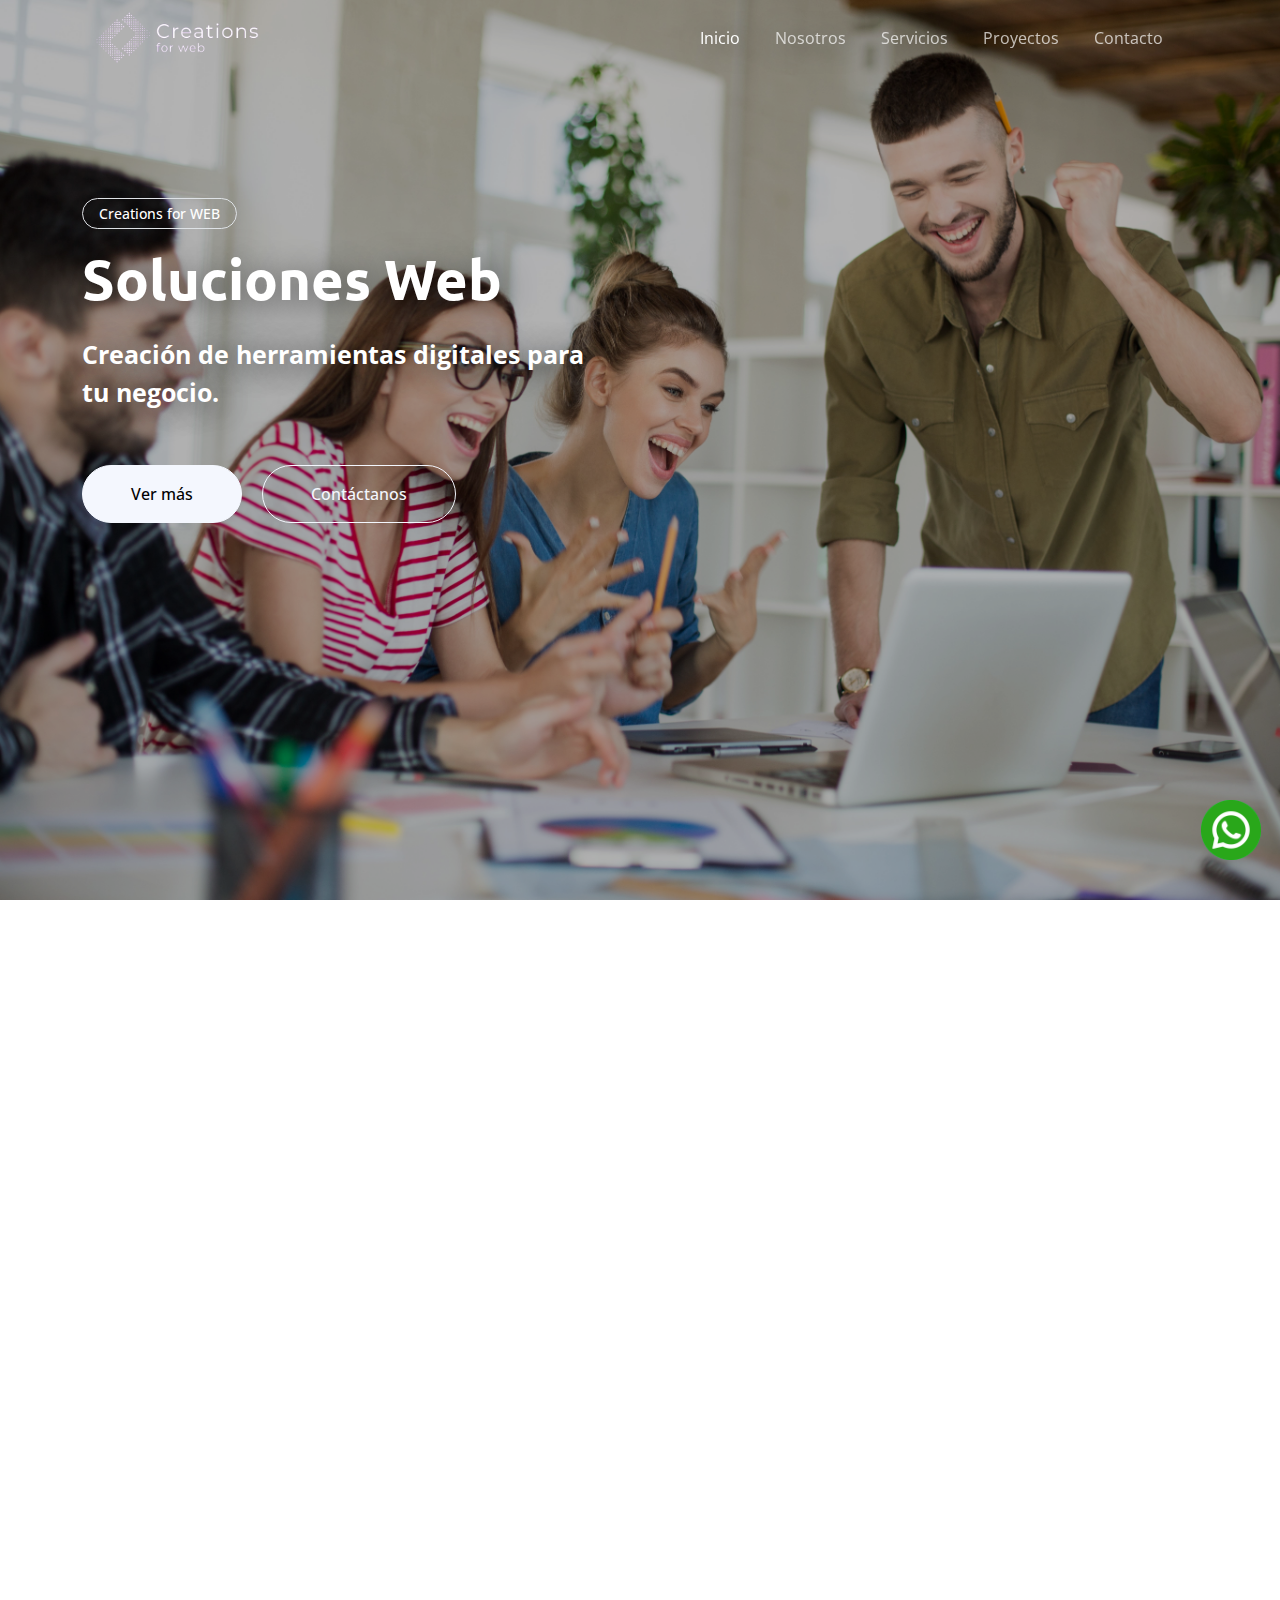
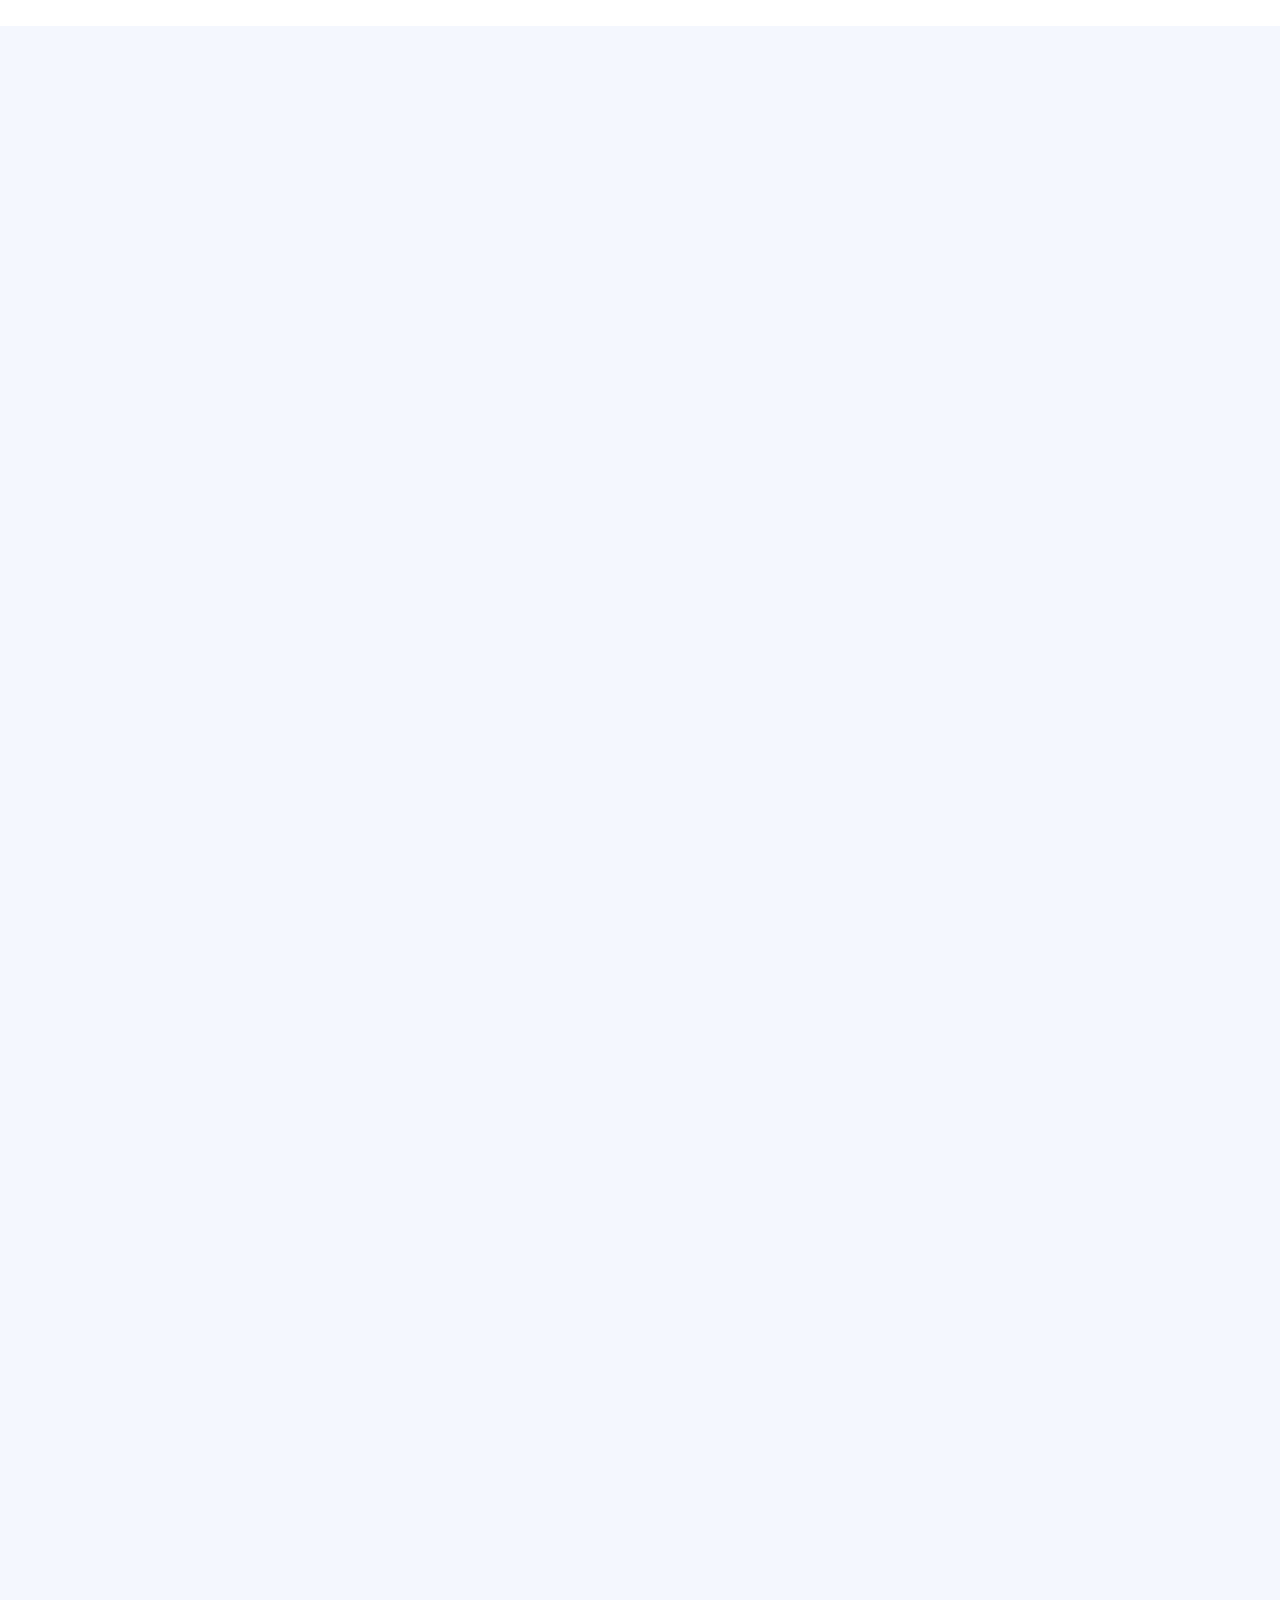
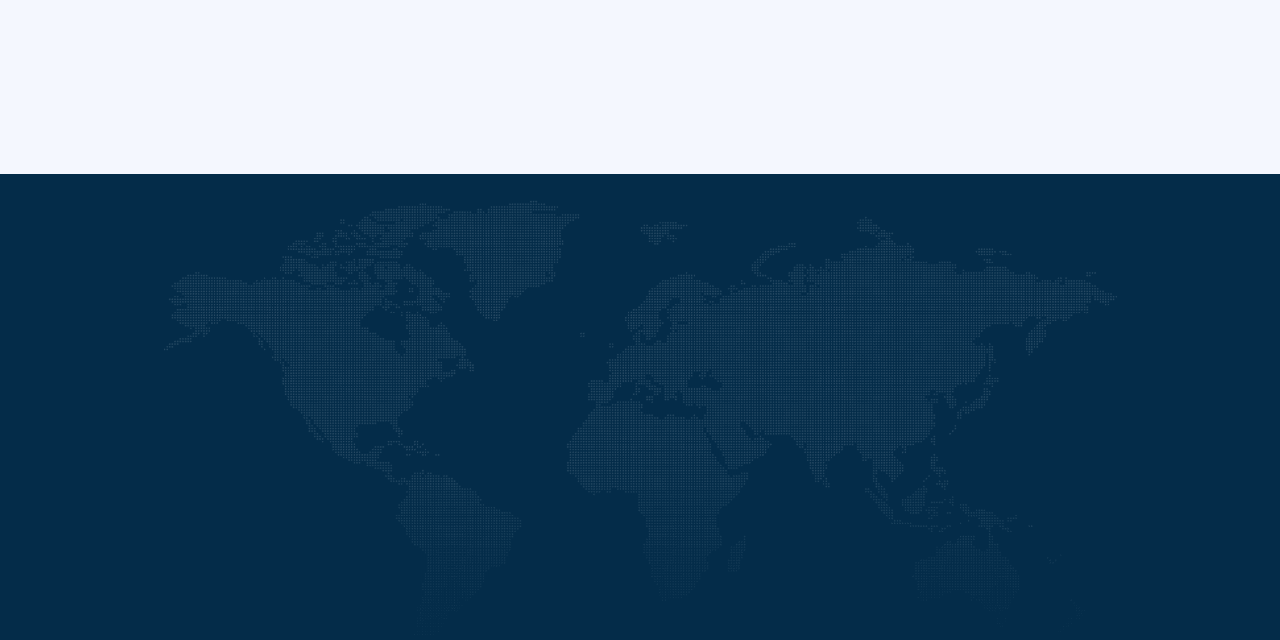
==== commit 9f0de33a: "28122023_5" ====
--- a/index.html
+++ b/index.html
@@ -254,7 +254,7 @@
                         color: #000;
                     }
                     .caja_services:hover{
-                        background-color: #6B169F; 
+                        background-color: #042C49; 
                         color: #000;
                     }
                 </style>
@@ -389,8 +389,8 @@
     <!-- Feature End -->
     <style>
         .estilo_proj{
-            background-color: #6B169F; 
-            border-color: #6B169F; 
+            background-color: #042C49; 
+            border-color: #042C49; 
             color: #fff;
         }
         .estilo_proj:hover{
@@ -785,13 +785,13 @@
 
 
     <!-- Footer Start -->
-    <div class="container-fluid bg-dark text-white-50 footer pt-5" style="background-color: #6B169F !important;">
+    <div class="container-fluid bg-dark text-white-50 footer pt-5" style="background-color: #042C49 !important;">
         <div class="container py-5">
             <div class="row g-5">
                 <div class="col-md-6 col-lg-3 wow fadeIn" data-wow-delay="0.1s">
                     <a href="index.html" class="d-inline-block mb-3">
                         <!-- <h1 class="text-white">AI<span class="text-primary">.</span>Tech</h1> -->
-                        <img src="img/logos/logo5.png" alt="" style="width: 220px;">
+                        <img src="img/logos/logo5SF.png" alt="" style="width: 220px;">
                     </a>
                     <p class="mb-0">Nuestra misión es la satisfacción de nuestros clientes mediante la implementación de herramientas digitales a la medida que impulsen el crecimiento de su negocio.</p>
                 </div>
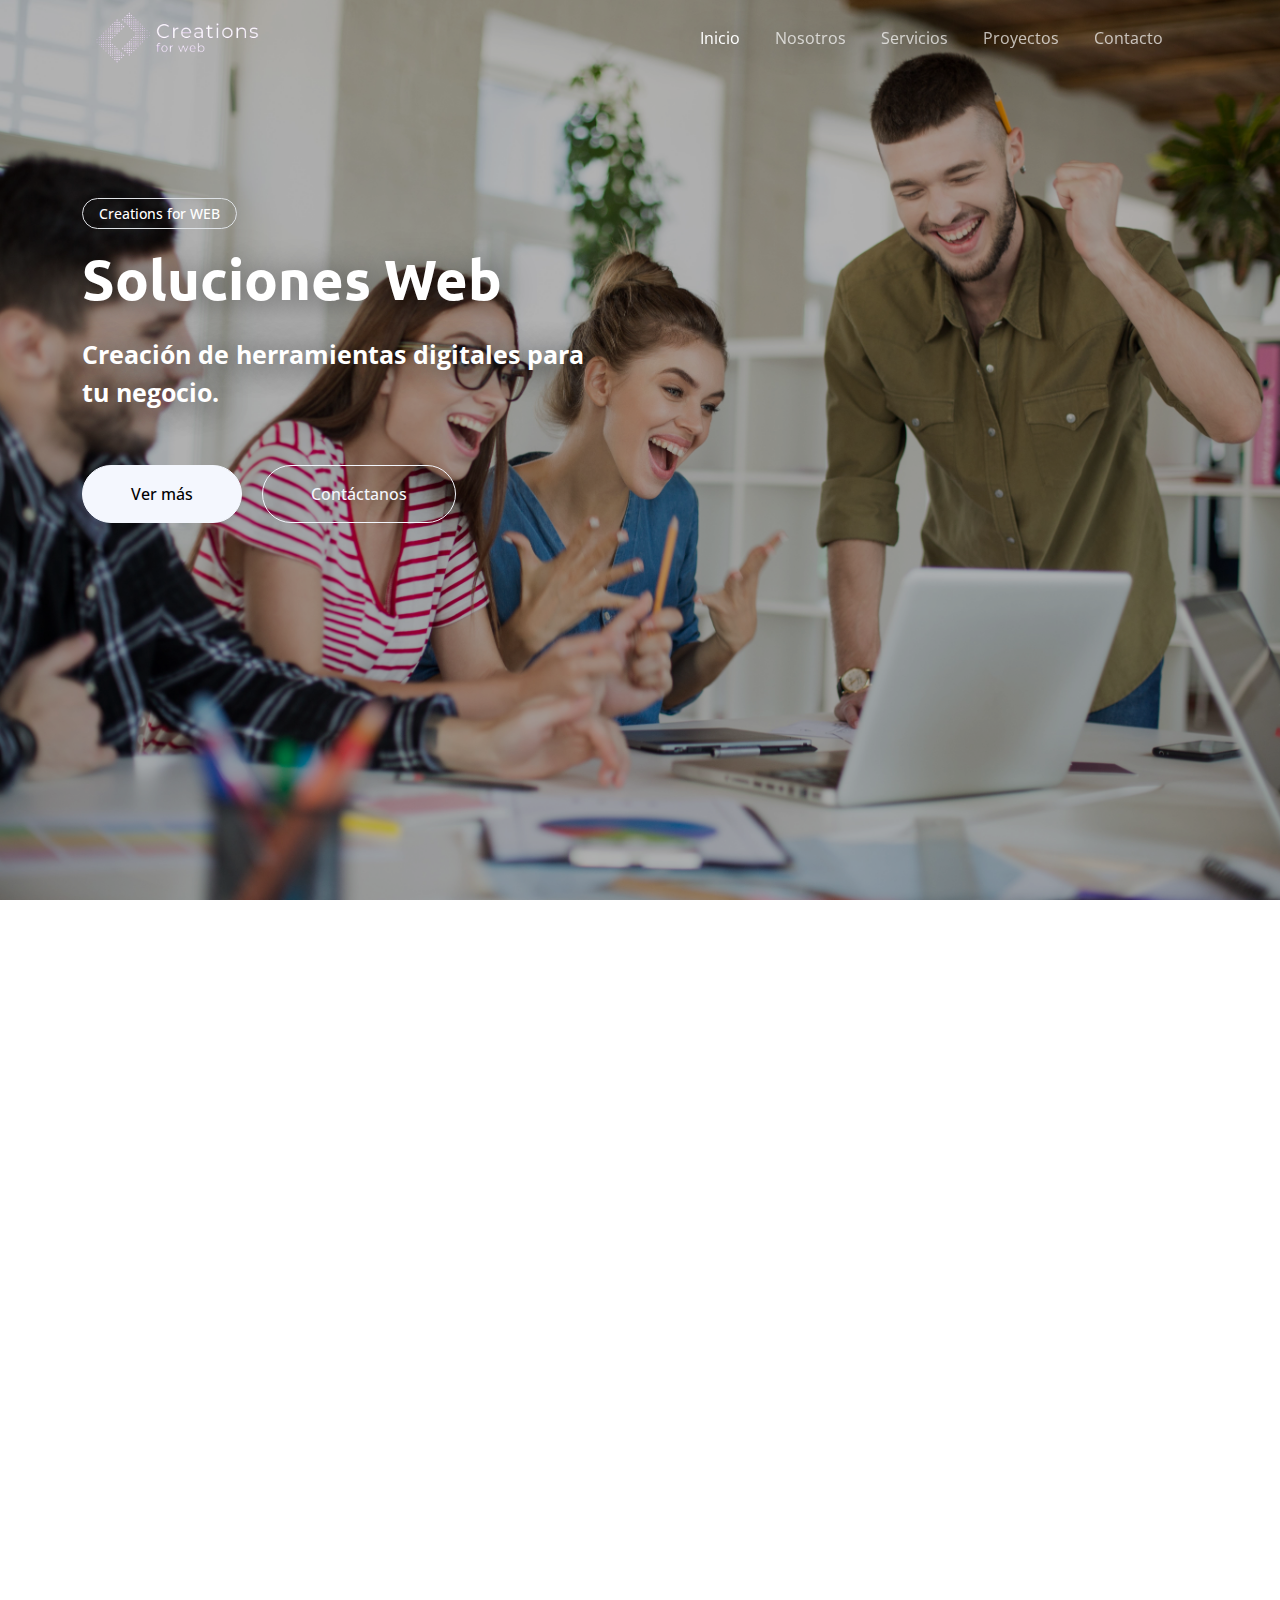
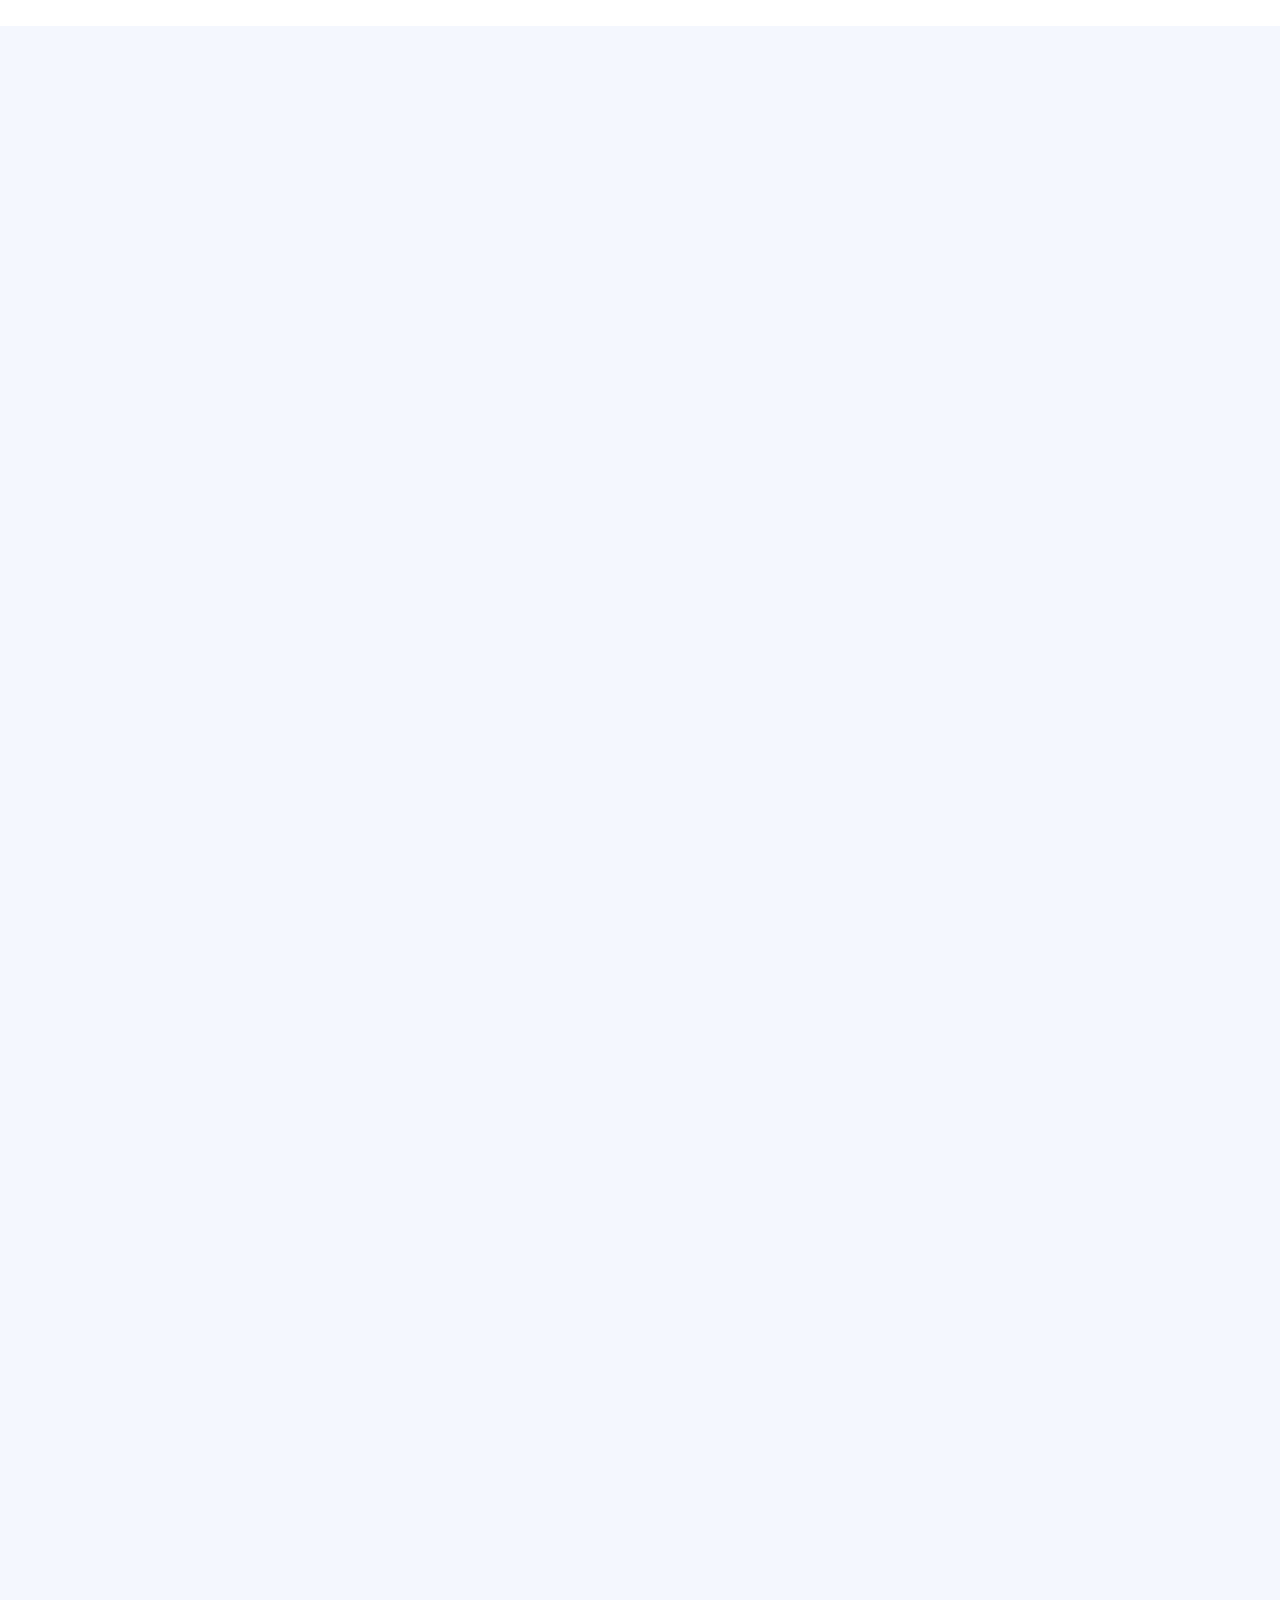
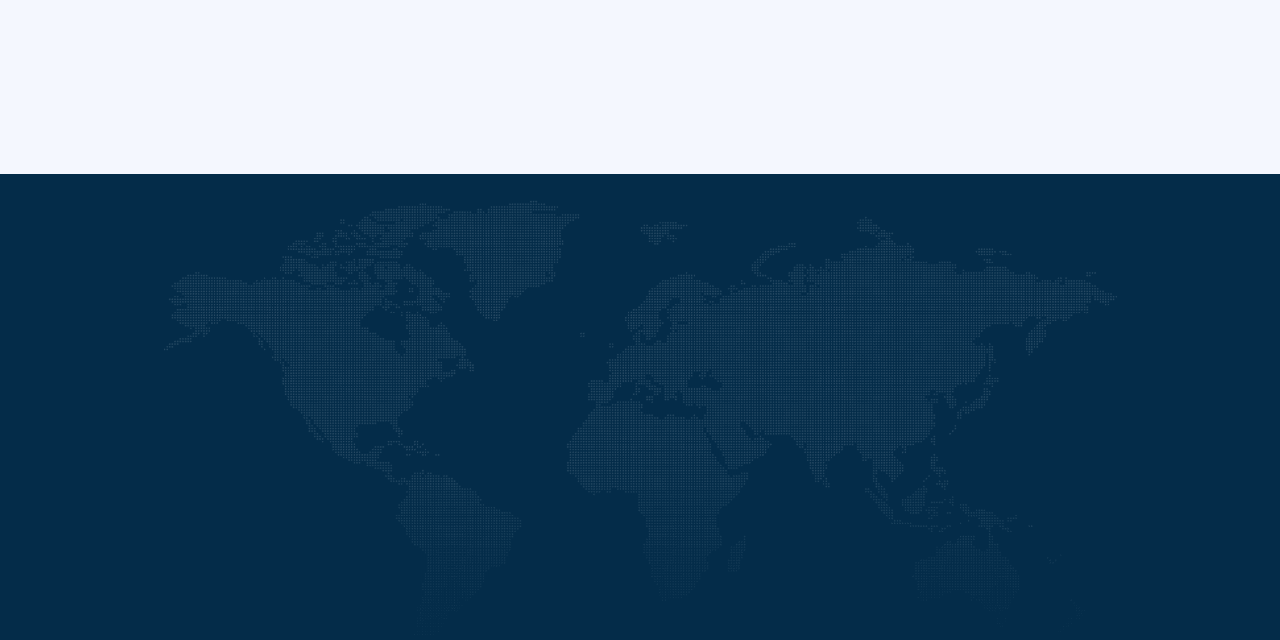
==== commit 9a371c0c: "291223_10" ====
--- a/index.html
+++ b/index.html
@@ -43,12 +43,14 @@
     gtag('config', 'G-XR7R2BQK11');
     </script>
 
+    <script type="text/javascript">window.$crisp=[];window.CRISP_WEBSITE_ID="f599df19-3c92-4f41-af91-ad09339655c1";(function(){d=document;s=d.createElement("script");s.src="https://client.crisp.chat/l.js";s.async=1;d.getElementsByTagName("head")[0].appendChild(s);})();</script>
+
 </head>
 
 <body>
-    <a  href="https://api.whatsapp.com/send?phone=+5213332550900&text=Hola,%20me%20gustaría%20conocer%20más%20información%20." class="float" target="_blank">
+    <!-- <a  href="https://api.whatsapp.com/send?phone=+5213332550900&text=Hola,%20me%20gustaría%20conocer%20más%20información%20." class="float" target="_blank">
         <img src="img/iconos/whatsapp.png" style="width: 100%;">
-    </a>
+    </a> -->
     <!-- Spinner Start -->
     <div id="spinner"
         class="show bg-white position-fixed translate-middle w-100 vh-100 top-50 start-50 d-flex align-items-center justify-content-center">
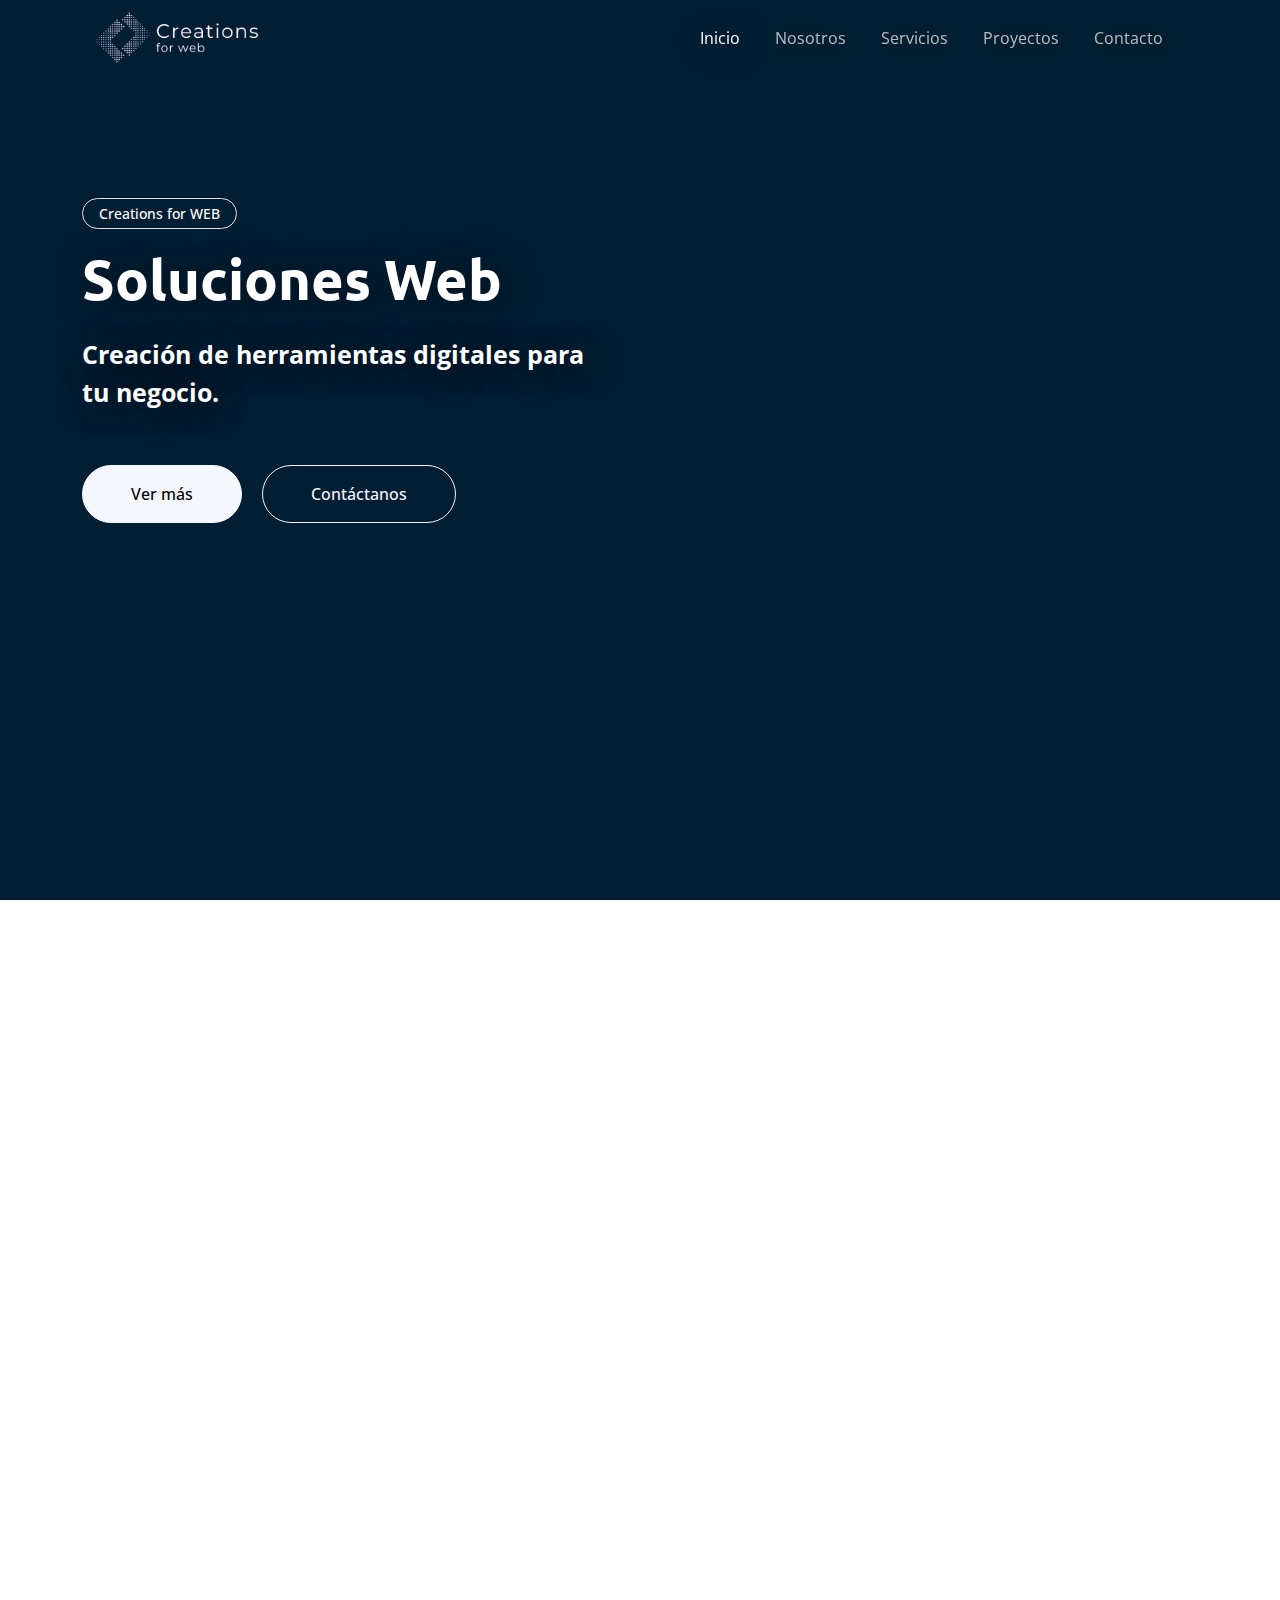
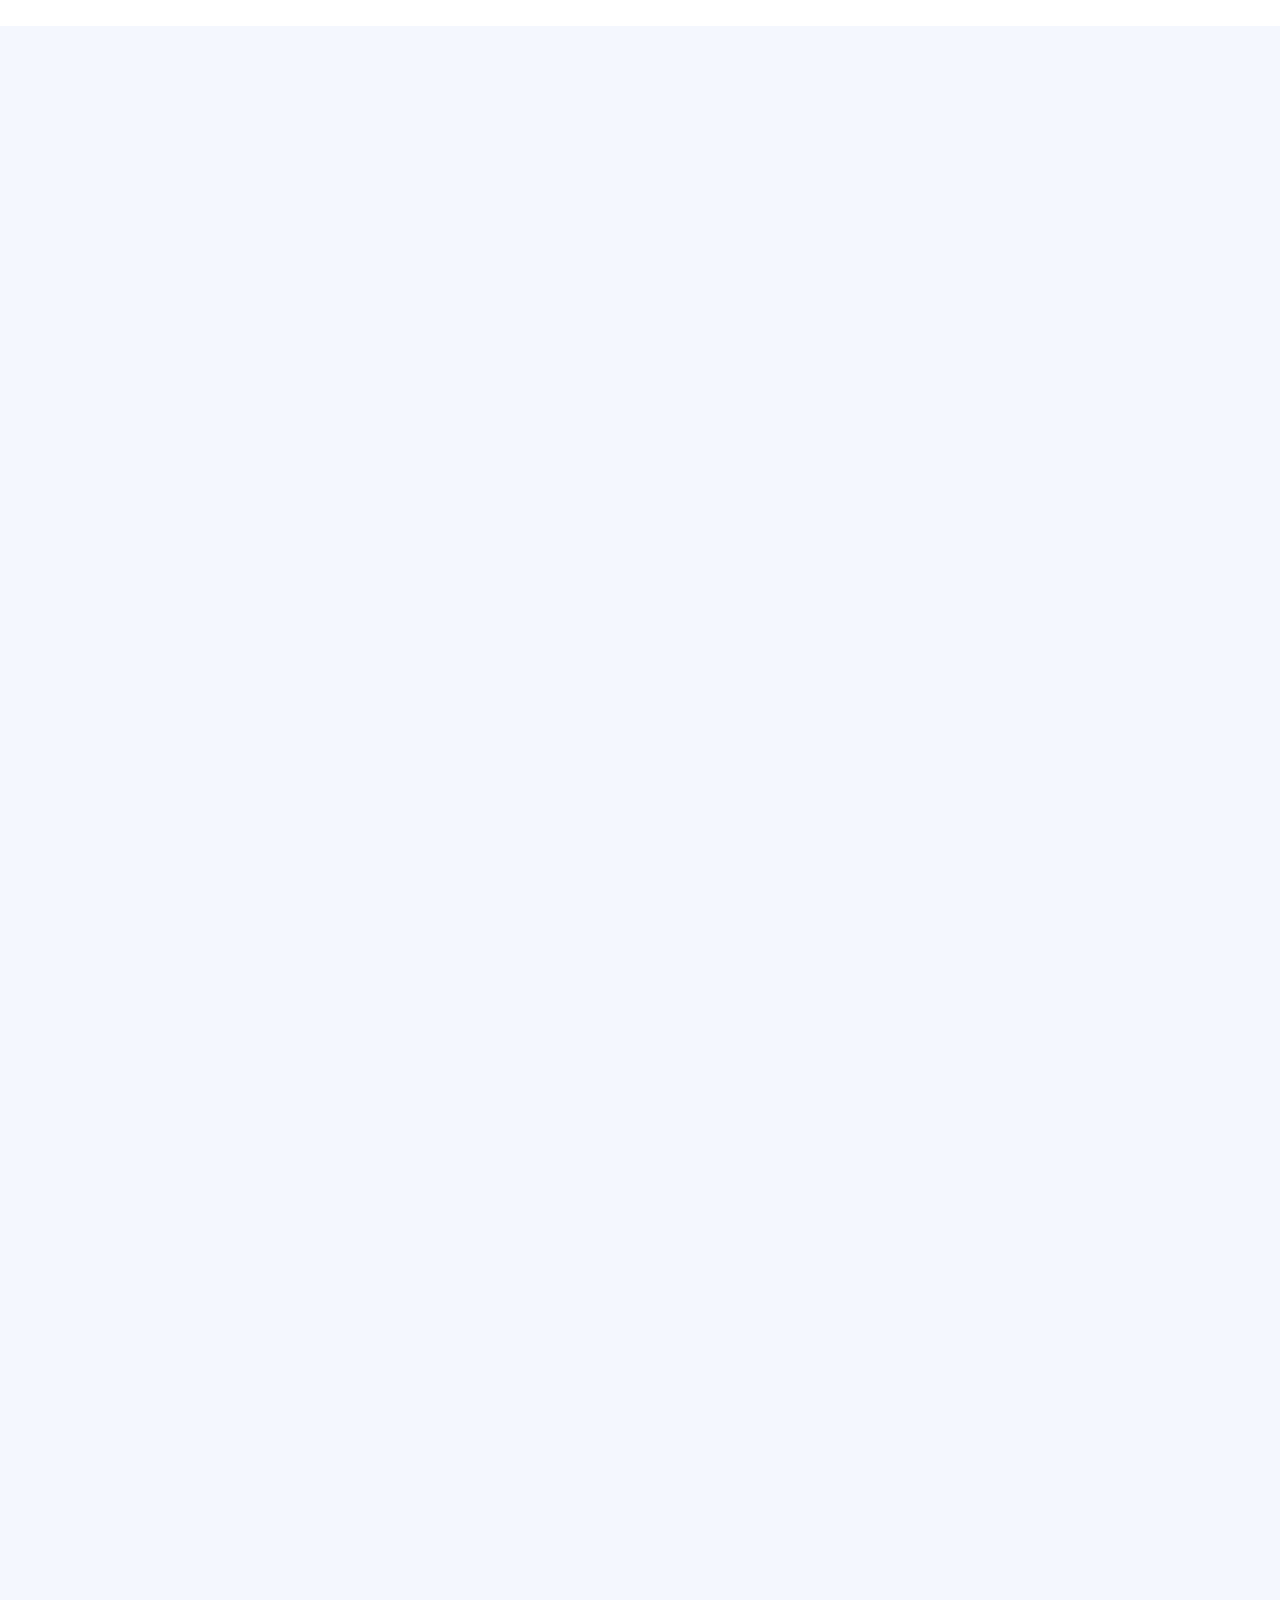
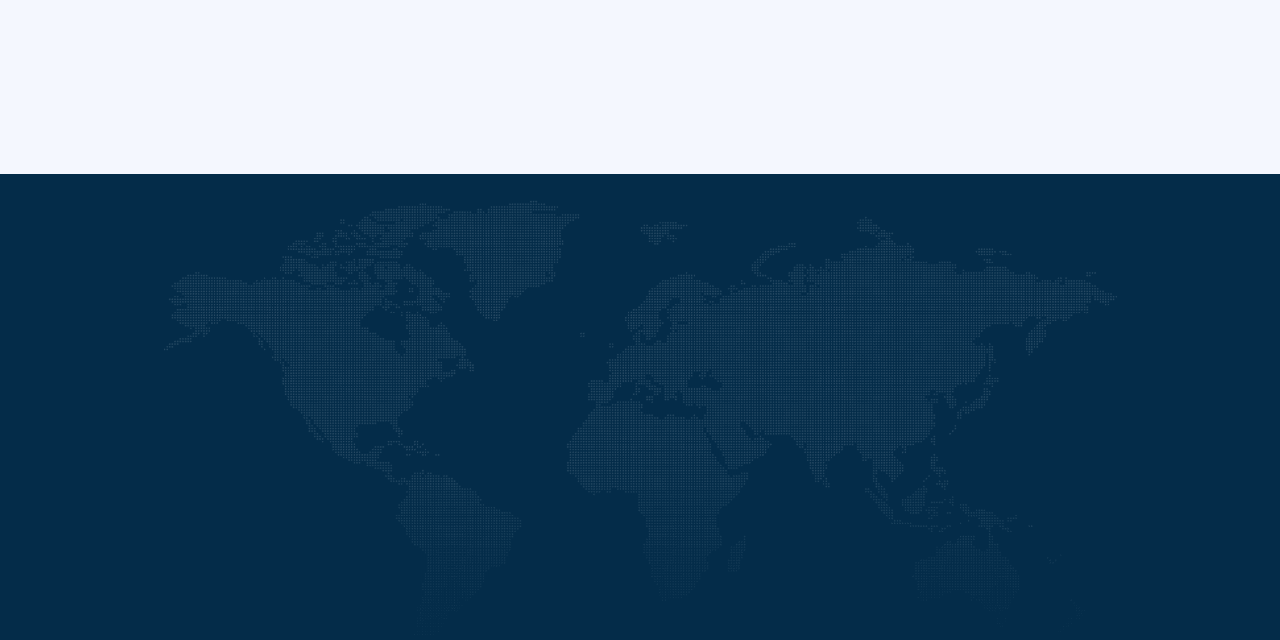
==== commit 6a78cd43: "030123" ====
--- a/index.html
+++ b/index.html
@@ -113,7 +113,7 @@
 
 
     <!-- Hero Start -->
-    <div class="container-fluid pt-5 bg-primary hero-header mb-5" style="background-image: url(img/fondos/fondo_portada.jpg); background-repeat: no-repeat; background-size: cover; height: 100vh; padding-left: 0px; padding-right: 0px; padding-top: 0px !important;">
+    <div class="container-fluid pt-5 bg-primary hero-header mb-5" style="background-image: url(https://res.cloudinary.com/dg7fkbjy2/image/upload/v1704326009/Fondos/gpswhn5eoprhcxoxfb9u.jpg); background-repeat: no-repeat; background-size: cover; height: 100vh; padding-left: 0px; padding-right: 0px; padding-top: 0px !important;">
         <div style="width: 100%; height: 100%; background-color: rgba(0,0,0,0.3);">
             <div class="container pt-5">
                 <div class="row g-5 pt-5">
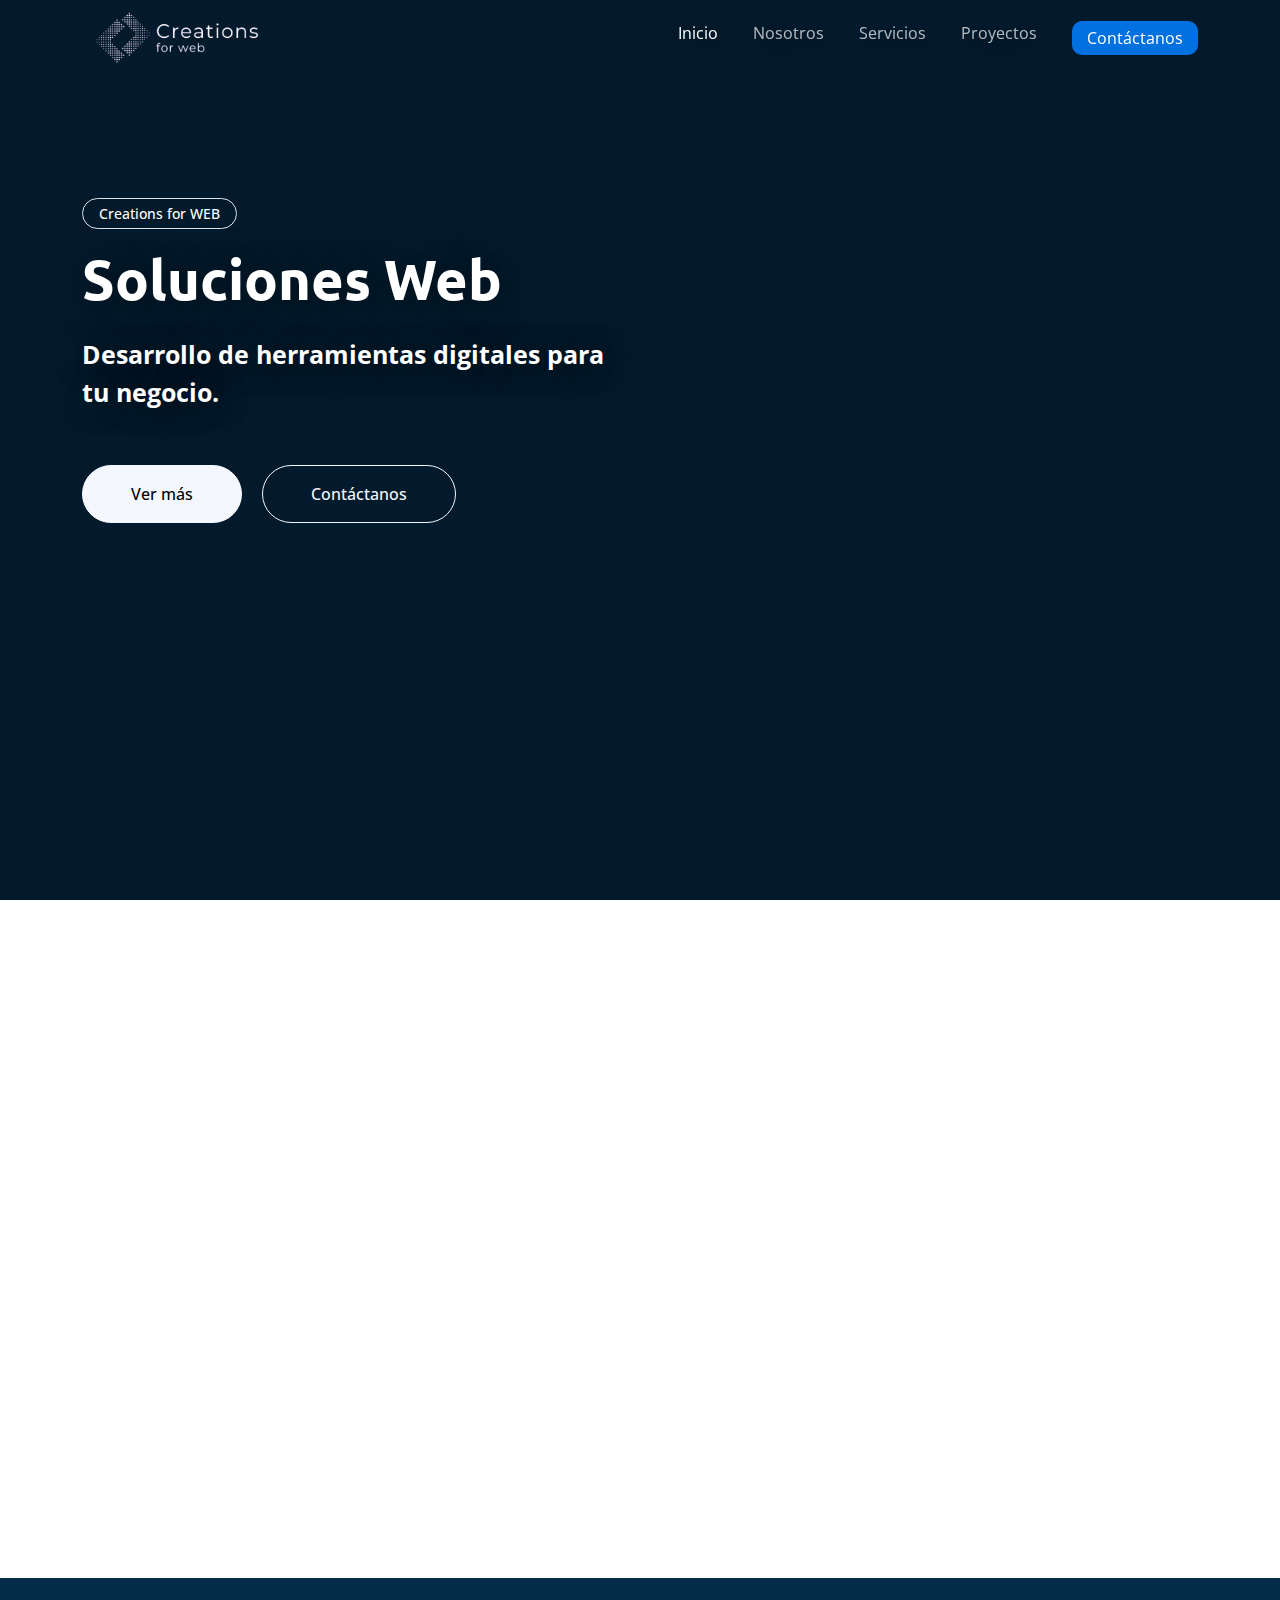
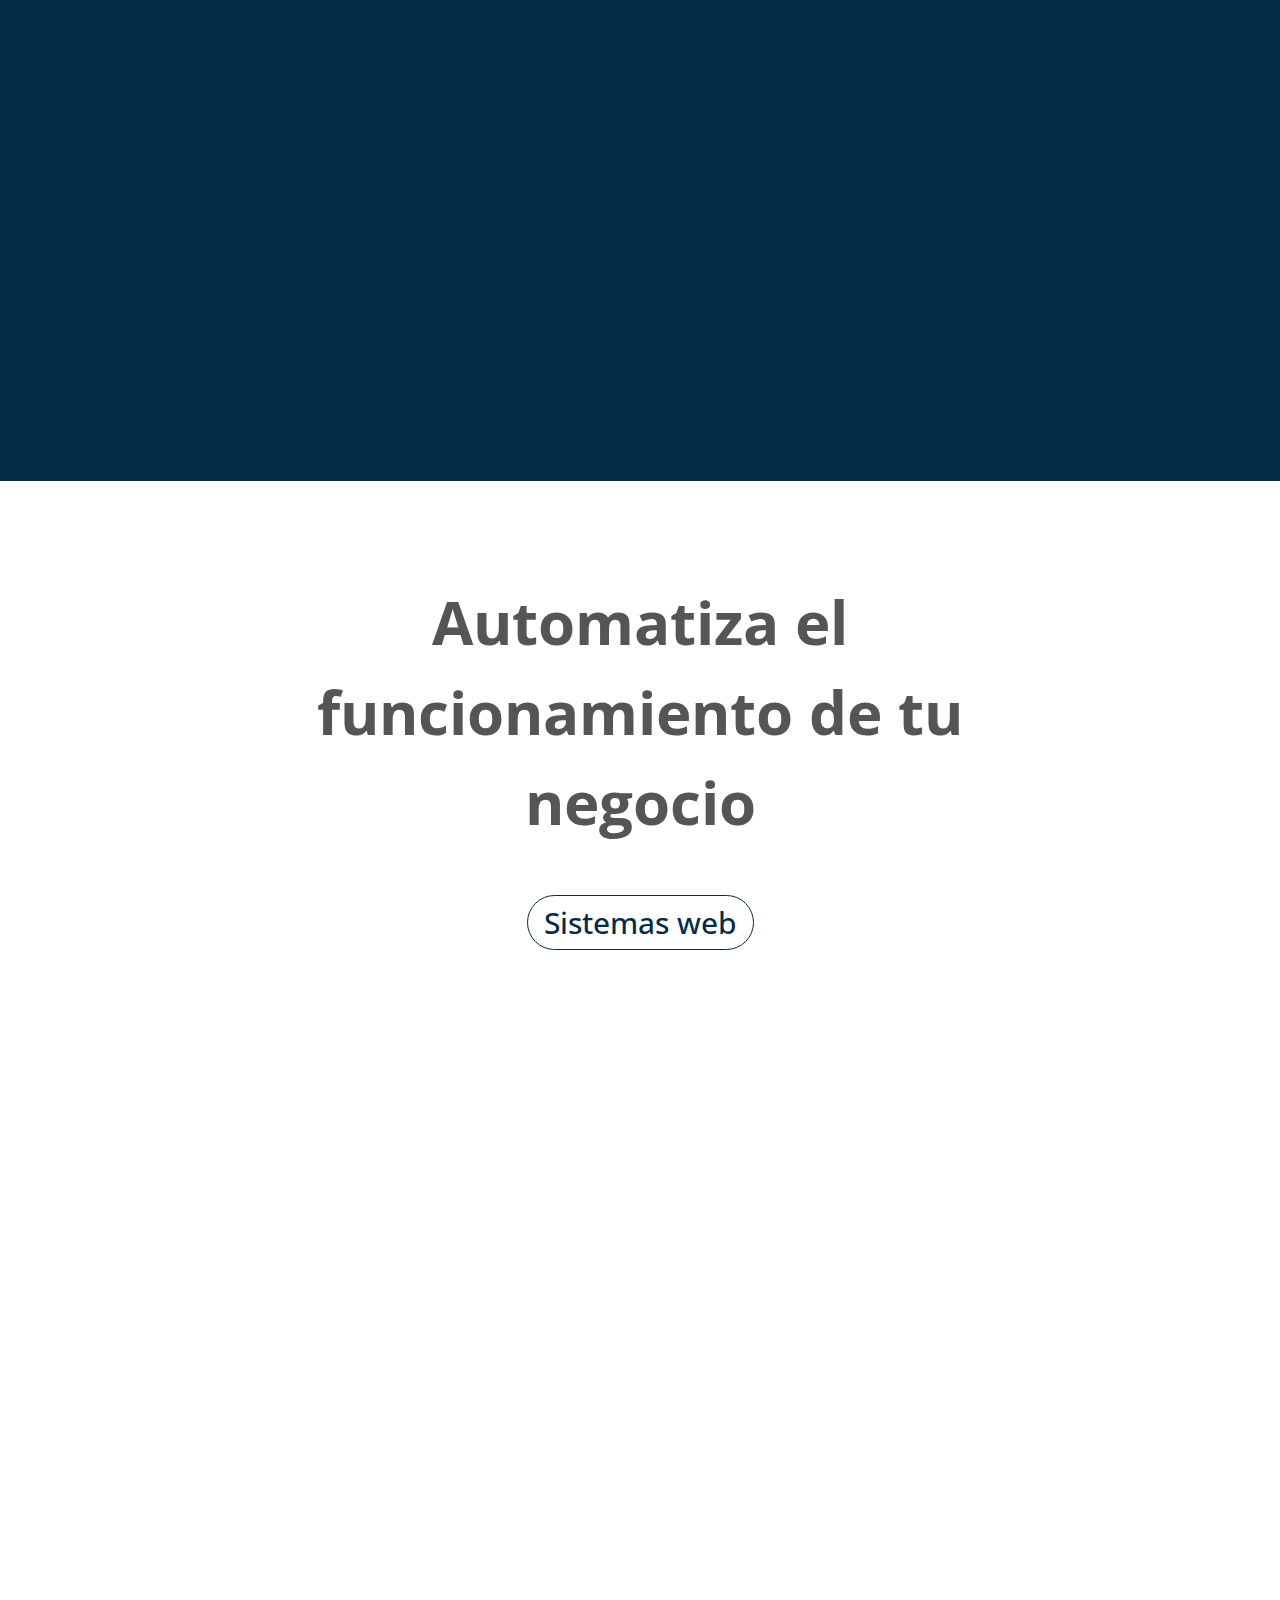
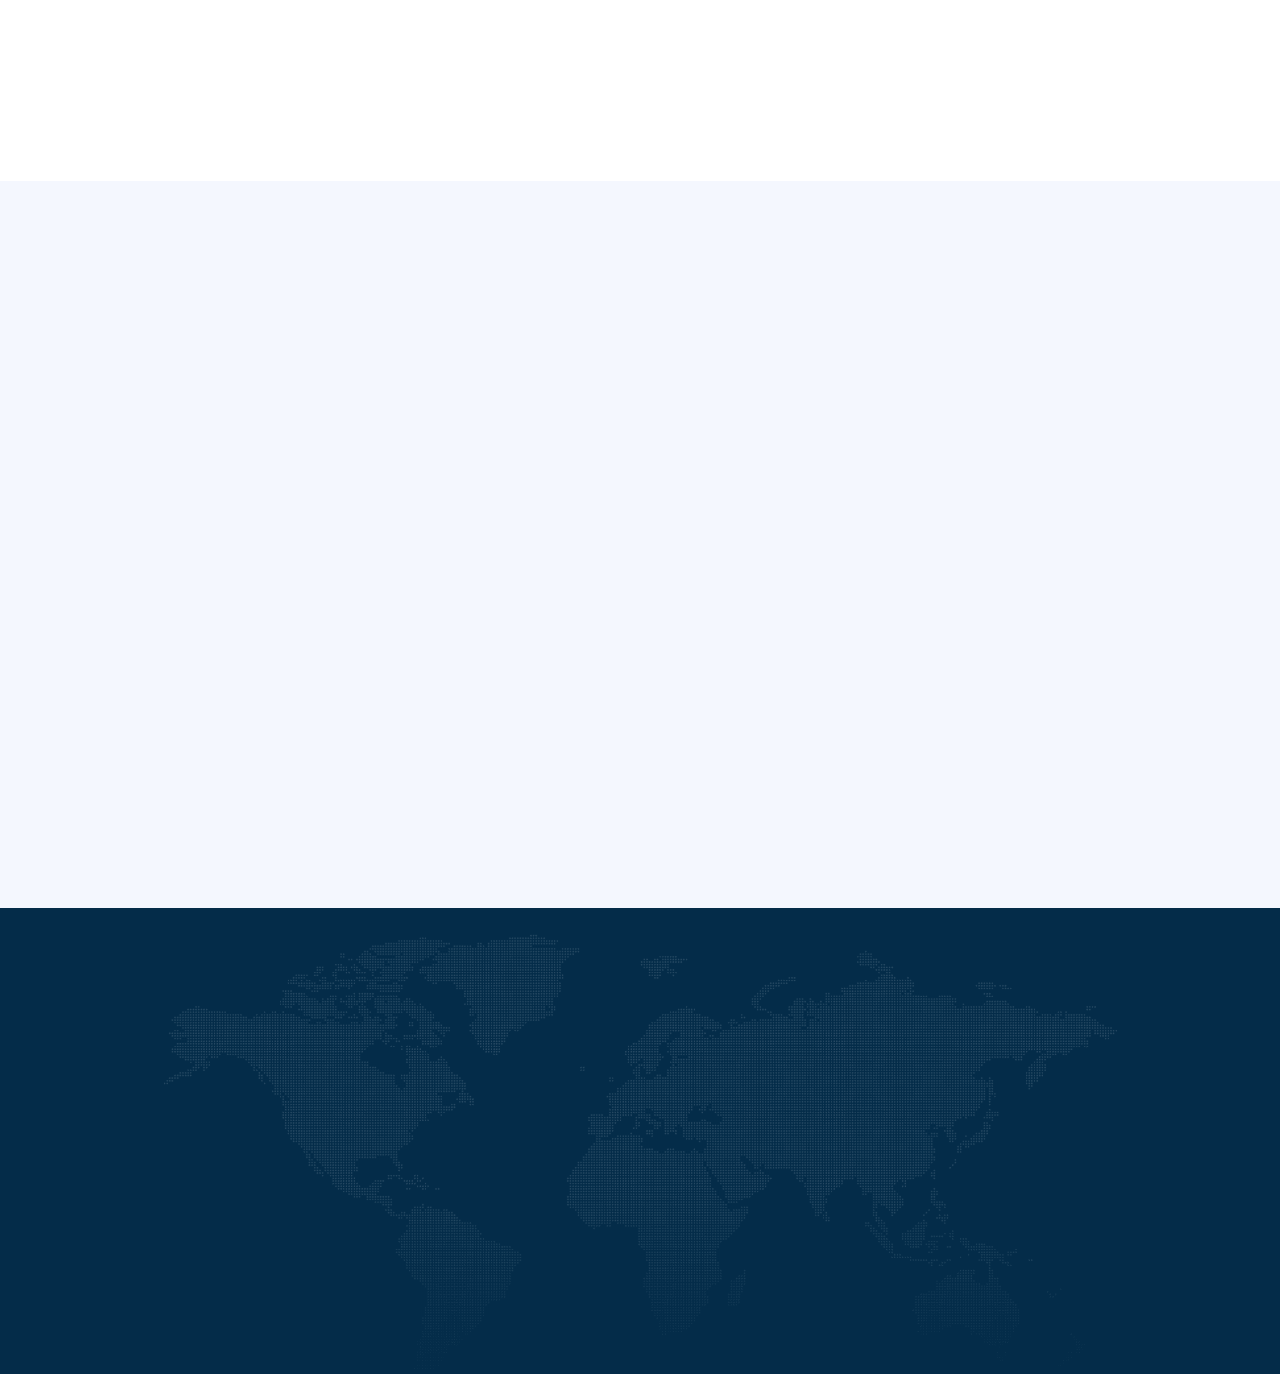
==== commit 24ec9fc0: "050123" ====
--- a/index.html
+++ b/index.html
@@ -89,8 +89,13 @@
                                 <a href="404.html" class="dropdown-item">404 Page</a>
                             </div>
                         </div> -->
-                        <a href="contacto.html" class="nav-item nav-link" style="text-shadow: 5px 3px 30px rgba(0,0,0,1);">Contacto</a>
-                    </div>
+                        <!-- <a href="contacto.html" class="nav-item nav-link" style="text-shadow: 5px 3px 30px rgba(0,0,0,1);">Contacto</a> -->
+                        <a href="contacto.html">
+                            <button style="padding: 5px 15px 5px 15px; border-radius: 10px; background-color: #0171E1; color: #fff; border: rgba(0,0,0,0);">Contáctanos</button>
+                        </a>
+                    </div>
+                    
+                    
                     <!-- <butaton type="button" class="btn text-white p-0 d-none d-lg-block" data-bs-toggle="modal"
                         data-bs-target="#searchModal"><i class="fa fa-search"></i></butaton> -->
                 </div>
@@ -98,6 +103,8 @@
         </div>
     </div>
     <!-- Navbar End -->
+
+    
 
     <style>
         .estilo_serv{
@@ -114,13 +121,13 @@
 
     <!-- Hero Start -->
     <div class="container-fluid pt-5 bg-primary hero-header mb-5" style="background-image: url(https://res.cloudinary.com/dg7fkbjy2/image/upload/v1704326009/Fondos/gpswhn5eoprhcxoxfb9u.jpg); background-repeat: no-repeat; background-size: cover; height: 100vh; padding-left: 0px; padding-right: 0px; padding-top: 0px !important;">
-        <div style="width: 100%; height: 100%; background-color: rgba(0,0,0,0.3);">
+        <div style="width: 100%; height: 100%; background-color: rgba(0,0,0,0.4);">
             <div class="container pt-5">
                 <div class="row g-5 pt-5">
                     <div class="col-lg-6 align-self-center text-center text-lg-start mb-lg-5" style="margin-top: 150px;">
                         <div class="btn btn-sm border rounded-pill text-white px-3 mb-3 animated slideInRight">Creations for WEB</div>
                         <h1 class="display-4 text-white mb-4 animated slideInRight" style="text-shadow: 5px 3px 30px rgba(0,0,0,0.5);">Soluciones Web</h1>
-                        <p class="text-white mb-4 animated slideInRight" style="font-size: 25px; text-shadow: 5px 3px 30px rgba(0,0,0,0.8);"><b>Creación de herramientas digitales para tu negocio.</b></p>
+                        <p class="text-white mb-4 animated slideInRight" style="font-size: 25px; text-shadow: 5px 3px 30px rgba(0,0,0,0.8);"><b>Desarrollo de herramientas digitales para tu negocio.</b></p>
                         <!-- <div style="width: 100%; float: left;">
                             <ul style="color: #fff; list-style-type: none;">
                                 <li class="estilo_serv">
@@ -209,10 +216,10 @@
                 </div>
                 <div class="col-lg-6 wow fadeIn" data-wow-delay="0.5s">
                     <div class="btn btn-sm border rounded-pill text-primary px-3 mb-3">Sobre nosotros</div>
-                    <h1 class="mb-4">Creamos proyectos digitales a la medida de tu negocio</h1>
-                    <p class="mb-4">Sabemos lo dificil que puede ser la implementación de herramientas digitales, no solo te ayudaremos 
-                        a hacerlo sino que te acompañaremos en el proceso de aprendizaje y comprension del funcionamiento de estas herramientas
-                        a fin de potencializar tu negocio y posicionarlo en este mundo digital.
+                    <h1 class="mb-4">Creamos proyectos web a la medida de tu negocio</h1>
+                    <p class="mb-4">Sabemos lo dificil que puede ser la implementación de herramientas digitales, no solo te ayudamos 
+                        a crearlos sino que te acompañaremos en el proceso de implementación
+                        a fin de explotar el maximo potencial de tu negocio y posicionarlo en este mundo digital.
                     </p>
                     <p class="mb-4">Somos expertos en desarrollo web y estamos a tus ordenes para brindarte el mejor servicio.
                     </p>
@@ -239,16 +246,135 @@
     </div>
     <!-- About End -->
 
+    <!-- Feature Start -->
+    <div class="container-fluid bg-primary  pt-5">
+        <div class="container pt-5">
+            <div class="row g-5">
+                <div class="col-lg-6 align-self-center mb-md-5 pb-md-5 wow fadeIn" data-wow-delay="0.3s">
+                    <div class="btn btn-sm border rounded-pill text-white px-3 mb-3" style="font-size: 30px; ">Paginas web</div>
+                    <h1 class="text-white mb-4"></h1>
+                    <p class="text-light mb-4">Es tu carta de presentación en internet, donde tus clientes encontrarán detalles importantes sbre tu negocio.</p>
+                    <div class="d-flex align-items-center text-white mb-3">
+                        <div class="btn-sm-square bg-white text-primary rounded-circle me-3">
+                            <i class="fa fa-check"></i>
+                        </div>
+                        <span>Incrementa tus ventas</span>
+                    </div>
+                    <div class="d-flex align-items-center text-white mb-3">
+                        <div class="btn-sm-square bg-white text-primary rounded-circle me-3">
+                            <i class="fa fa-check"></i>
+                        </div>
+                        <span>Aumenta la confianza de tus clientes</span>
+                    </div>
+                    <div class="d-flex align-items-center text-white mb-3">
+                        <div class="btn-sm-square bg-white text-primary rounded-circle me-3">
+                            <i class="fa fa-check"></i>
+                        </div>
+                        <span>Da soporte 24/7</span>
+                    </div>
+                    <!-- <div class="row g-4 pt-3">
+                        <div class="col-sm-6">
+                            <div class="d-flex rounded p-3" style="background: rgba(256, 256, 256, 0.1);">
+                                <i class="fa fa-users fa-3x text-white"></i>
+                                <div class="ms-3">
+                                    <h2 class="text-white mb-0" data-toggle="counter-up">9999</h2>
+                                    <p class="text-white mb-0">Happy Clients</p>
+                                </div>
+                            </div>
+                        </div>
+                        <div class="col-sm-6">
+                            <div class="d-flex rounded p-3" style="background: rgba(256, 256, 256, 0.1);">
+                                <i class="fa fa-check fa-3x text-white"></i>
+                                <div class="ms-3">
+                                    <h2 class="text-white mb-0" data-toggle="counter-up">9999</h2>
+                                    <p class="text-white mb-0">Project Complete</p>
+                                </div>
+                            </div>
+                        </div>
+                    </div> -->
+                </div>
+                <div class="col-lg-6 align-self-end text-center text-md-end wow fadeIn" data-wow-delay="0.5s">
+                    <img class="img-fluid" src="img/feature3.png" alt="">
+                </div>
+            </div>
+        </div>
+    </div>
+    <!-- Feature End -->
+
+    <!-- Feature Start -->
+    <div class="container-fluid bg-primary  pt-5" style="background-color: #fff !important;">
+        <div class="container pt-5">
+            <div class="row g-5">
+                <div class="col-lg-12" style="text-align: center; padding-left: 200px; padding-right: 200px;">
+                    <b style="font-size: 60px;">Automatiza el funcionamiento de tu negocio</b>
+                </div>
+                
+                <div class="col-lg-12" style="text-align: center; ">
+                    <div class="btn btn-sm border rounded-pill text-white px-3 mb-3" style="font-size: 30px; color: #042C49 !important; border-color: #042C49 !important;">Sistemas web</div>
+                    
+                </div>
+                <div class="col-lg-12 align-self-end text-center text-md-end wow fadeIn" data-wow-delay="0.5s" style="display: flex; justify-content: center;">
+                    <img class="img-fluid" src="img/back_sistemas6.png" alt="">
+                </div>
+                <!-- <div class="col-lg-6 align-self-center mb-md-5 pb-md-5 wow fadeIn" data-wow-delay="0.3s">
+                    <div class="btn btn-sm border rounded-pill text-white px-3 mb-3" style="font-size: 30px; color: #042C49 !important; border-color: #042C49 !important;">Sistemas web</div>
+                    <h1 class="text-white mb-4"></h1>
+                    <p class="text-light mb-4" style="color: #042C49 !important;">Es tu carta de presentación en internet, donde tus clientes encontrarán detalles importantes sbre tu negocio.</p>
+                    <div class="d-flex align-items-center text-white mb-3">
+                        <div class="btn-sm-square bg-white text-primary rounded-circle me-3">
+                            <i class="fa fa-check"></i>
+                        </div>
+                        <span style="color: #042C49;">Incrementa tus ventas</span>
+                    </div>
+                    <div class="d-flex align-items-center text-white mb-3">
+                        <div class="btn-sm-square bg-white text-primary rounded-circle me-3">
+                            <i class="fa fa-check"></i>
+                        </div>
+                        <span style="color: #042C49;">Aumenta la confianza de tus clientes</span>
+                    </div>
+                    <div class="d-flex align-items-center text-white mb-3">
+                        <div class="btn-sm-square bg-white text-primary rounded-circle me-3">
+                            <i class="fa fa-check"></i>
+                        </div>
+                        <span style="color: #042C49;">Da soporte 24/7</span>
+                    </div>
+                    <div class="row g-4 pt-3">
+                        <div class="col-sm-6">
+                            <div class="d-flex rounded p-3" style="background: rgba(256, 256, 256, 0.1);">
+                                <i class="fa fa-users fa-3x text-white"></i>
+                                <div class="ms-3">
+                                    <h2 class="text-white mb-0" data-toggle="counter-up">9999</h2>
+                                    <p class="text-white mb-0">Happy Clients</p>
+                                </div>
+                            </div>
+                        </div>
+                        <div class="col-sm-6">
+                            <div class="d-flex rounded p-3" style="background: rgba(256, 256, 256, 0.1);">
+                                <i class="fa fa-check fa-3x text-white"></i>
+                                <div class="ms-3">
+                                    <h2 class="text-white mb-0" data-toggle="counter-up">9999</h2>
+                                    <p class="text-white mb-0">Project Complete</p>
+                                </div>
+                            </div>
+                        </div>
+                    </div>
+                </div> -->
+                
+            </div>
+        </div>
+    </div>
+    <!-- Feature End -->
+
 
     <!-- Service Start -->
-    <div class="container-fluid bg-light mt-5 py-5" id="div_servicios">
+    <!-- <div class="container-fluid bg-light mt-5 py-5" id="div_servicios">
         <div class="container py-5">
             <div class="row g-5 align-items-center">
                 <div class="col-lg-5 wow fadeIn" data-wow-delay="0.1s">
                     <div class="btn btn-sm border rounded-pill text-primary px-3 mb-3">Nuestros servicios</div>
                     <h1 class="mb-4">Diseñamos proyectos desde lo mas simples hasta los mas complejos</h1>
                     <p class="mb-4">Desde paginas web de aterrizaje, informativas, interactivas hasta sistemas complejos para admiistrar tu negocio.</p>
-                    <!-- <a class="btn btn-primary rounded-pill px-4" href="">Read More</a> -->
+                    <a class="btn btn-primary rounded-pill px-4" href="">Read More</a>
                 </div>
                 <style>
                     .caja_services{
@@ -266,10 +392,10 @@
                             <div class="row g-4">
                                 <div class="col-12 wow fadeIn" data-wow-delay="0.1s">
                                     <div class="service-item d-flex flex-column justify-content-center text-center rounded caja_services">
-                                        <!-- <div class="service-icon btn-square">
+                                        <div class="service-icon btn-square">
                                             <i class="fa fa-robot fa-2x"></i>
                                             
-                                        </div> -->
+                                        </div>
                                         <div style="width: 100%; display: flex; justify-content: center; align-items: center;">
                                             <img src="img/iconos/web.png" style="width: 100px;" alt="">
                                         </div>
@@ -277,20 +403,20 @@
                                         <h5 class="mb-3">Paginas Web</h5>
                                         <p>Diseñamos paginas web segun tus necesidades, algunos ejemplos son: Paginas de aterrizaje o tambien conocidas
                                             como Landing Pages, paginas informativas, paginas interactivas.</p>
-                                        <!-- <a class="btn px-3 mt-auto mx-auto" href="">Read More</a> -->
+                                        <a class="btn px-3 mt-auto mx-auto" href="">Read More</a>
                                     </div>
                                 </div>
                                 <div class="col-12 wow fadeIn" data-wow-delay="0.5s">
                                     <div class="service-item d-flex flex-column justify-content-center text-center rounded caja_services">
-                                        <!-- <div class="service-icon btn-square">
+                                        <div class="service-icon btn-square">
                                             <i class="fa fa-power-off fa-2x"></i>
-                                        </div> -->
+                                        </div>
                                         <div style="width: 100%; display: flex; justify-content: center; align-items: center;">
                                             <img src="img/iconos/pruebas.png" style="width: 100px;" alt="">
                                         </div>
                                         <h5 class="mb-3">Web Apps</h5>
                                         <p>Son paginas web optimizadas para dispositivos moviles, pueden ser utilizados desde tu navegador o mediante un APK de intalación para tu dispositivo.</p>
-                                        <!-- <a class="btn px-3 mt-auto mx-auto" href="">Read More</a> -->
+                                        <a class="btn px-3 mt-auto mx-auto" href="">Read More</a>
                                     </div>
                                 </div>
                             </div>
@@ -299,96 +425,42 @@
                             <div class="row g-4">
                                 <div class="col-12 wow fadeIn" data-wow-delay="0.3s">
                                     <div class="service-item d-flex flex-column justify-content-center text-center rounded caja_services">
-                                        <!-- <div class="service-icon btn-square">
+                                        <div class="service-icon btn-square">
                                             <i class="fa fa-graduation-cap fa-2x"></i>
-                                        </div> -->
+                                        </div>
                                         <div style="width: 100%; display: flex; justify-content: center; align-items: center;">
                                             <img src="img/iconos/navegador.png" style="width: 100px;" alt="">
                                         </div>
                                         <h5 class="mb-3">Sistemas Web</h5>
                                         <p>Software creado 100% en un entorno web que te permitira digitalizar y automatizar los 
                                             tus procesos. Diseño y desarrollos a la medida de tu negocio.</p>
-                                        <!-- <a class="btn px-3 mt-auto mx-auto" href="">Read More</a> -->
+                                        <a class="btn px-3 mt-auto mx-auto" href="">Read More</a>
                                     </div>
                                 </div>
                                 <div class="col-12 wow fadeIn" data-wow-delay="0.7s">
                                     <div class="service-item d-flex flex-column justify-content-center text-center rounded caja_services">
-                                        <!-- <div class="service-icon btn-square">
+                                        <div class="service-icon btn-square">
                                             <i class="fa fa-brain fa-2x"></i>
-                                        </div> -->
+                                        </div>
                                         <div style="width: 100%; display: flex; justify-content: center; align-items: center;">
                                             <img src="img/iconos/ecommerce.png" style="width: 100px;" alt="">
                                         </div>
                                         <h5 class="mb-3">Tiendas en linea</h5>
                                         <p>Te ayudamos en la implementacion de tu tienda en linea mediante un desarrollo escalable.</p>
-                                        <!-- <a class="btn px-3 mt-auto mx-auto" href="">Read More</a> -->
-                                    </div>
-                                </div>
-                            </div>
-                        </div>
-                    </div>
-                </div>
-            </div>
-        </div>
-    </div>
+                                        <a class="btn px-3 mt-auto mx-auto" href="">Read More</a>
+                                    </div>
+                                </div>
+                            </div>
+                        </div>
+                    </div>
+                </div>
+            </div>
+        </div>
+    </div> -->
     <!-- Service End -->
 
 
-    <!-- Feature Start -->
-    <!-- <div class="container-fluid bg-primary feature pt-5">
-        <div class="container pt-5">
-            <div class="row g-5">
-                <div class="col-lg-6 align-self-center mb-md-5 pb-md-5 wow fadeIn" data-wow-delay="0.3s">
-                    <div class="btn btn-sm border rounded-pill text-white px-3 mb-3">Seguridad</div>
-                    <h1 class="text-white mb-4"></h1>
-                    <p class="text-light mb-4">Aliqu diam amet diam et eos labore. Clita erat ipsum et lorem et sit, sed
-                        stet no labore lorem sit. Sanctus clita duo justo et tempor</p>
-                    <div class="d-flex align-items-center text-white mb-3">
-                        <div class="btn-sm-square bg-white text-primary rounded-circle me-3">
-                            <i class="fa fa-check"></i>
-                        </div>
-                        <span>Diam dolor diam ipsum et tempor sit</span>
-                    </div>
-                    <div class="d-flex align-items-center text-white mb-3">
-                        <div class="btn-sm-square bg-white text-primary rounded-circle me-3">
-                            <i class="fa fa-check"></i>
-                        </div>
-                        <span>Diam dolor diam ipsum et tempor sit</span>
-                    </div>
-                    <div class="d-flex align-items-center text-white mb-3">
-                        <div class="btn-sm-square bg-white text-primary rounded-circle me-3">
-                            <i class="fa fa-check"></i>
-                        </div>
-                        <span>Diam dolor diam ipsum et tempor sit</span>
-                    </div>
-                    <div class="row g-4 pt-3">
-                        <div class="col-sm-6">
-                            <div class="d-flex rounded p-3" style="background: rgba(256, 256, 256, 0.1);">
-                                <i class="fa fa-users fa-3x text-white"></i>
-                                <div class="ms-3">
-                                    <h2 class="text-white mb-0" data-toggle="counter-up">9999</h2>
-                                    <p class="text-white mb-0">Happy Clients</p>
-                                </div>
-                            </div>
-                        </div>
-                        <div class="col-sm-6">
-                            <div class="d-flex rounded p-3" style="background: rgba(256, 256, 256, 0.1);">
-                                <i class="fa fa-check fa-3x text-white"></i>
-                                <div class="ms-3">
-                                    <h2 class="text-white mb-0" data-toggle="counter-up">9999</h2>
-                                    <p class="text-white mb-0">Project Complete</p>
-                                </div>
-                            </div>
-                        </div>
-                    </div>
-                </div>
-                <div class="col-lg-6 align-self-end text-center text-md-end wow fadeIn" data-wow-delay="0.5s">
-                    <img class="img-fluid" src="img/feature.png" alt="">
-                </div>
-            </div>
-        </div>
-    </div> -->
-    <!-- Feature End -->
+    
     <style>
         .estilo_proj{
             background-color: #042C49; 
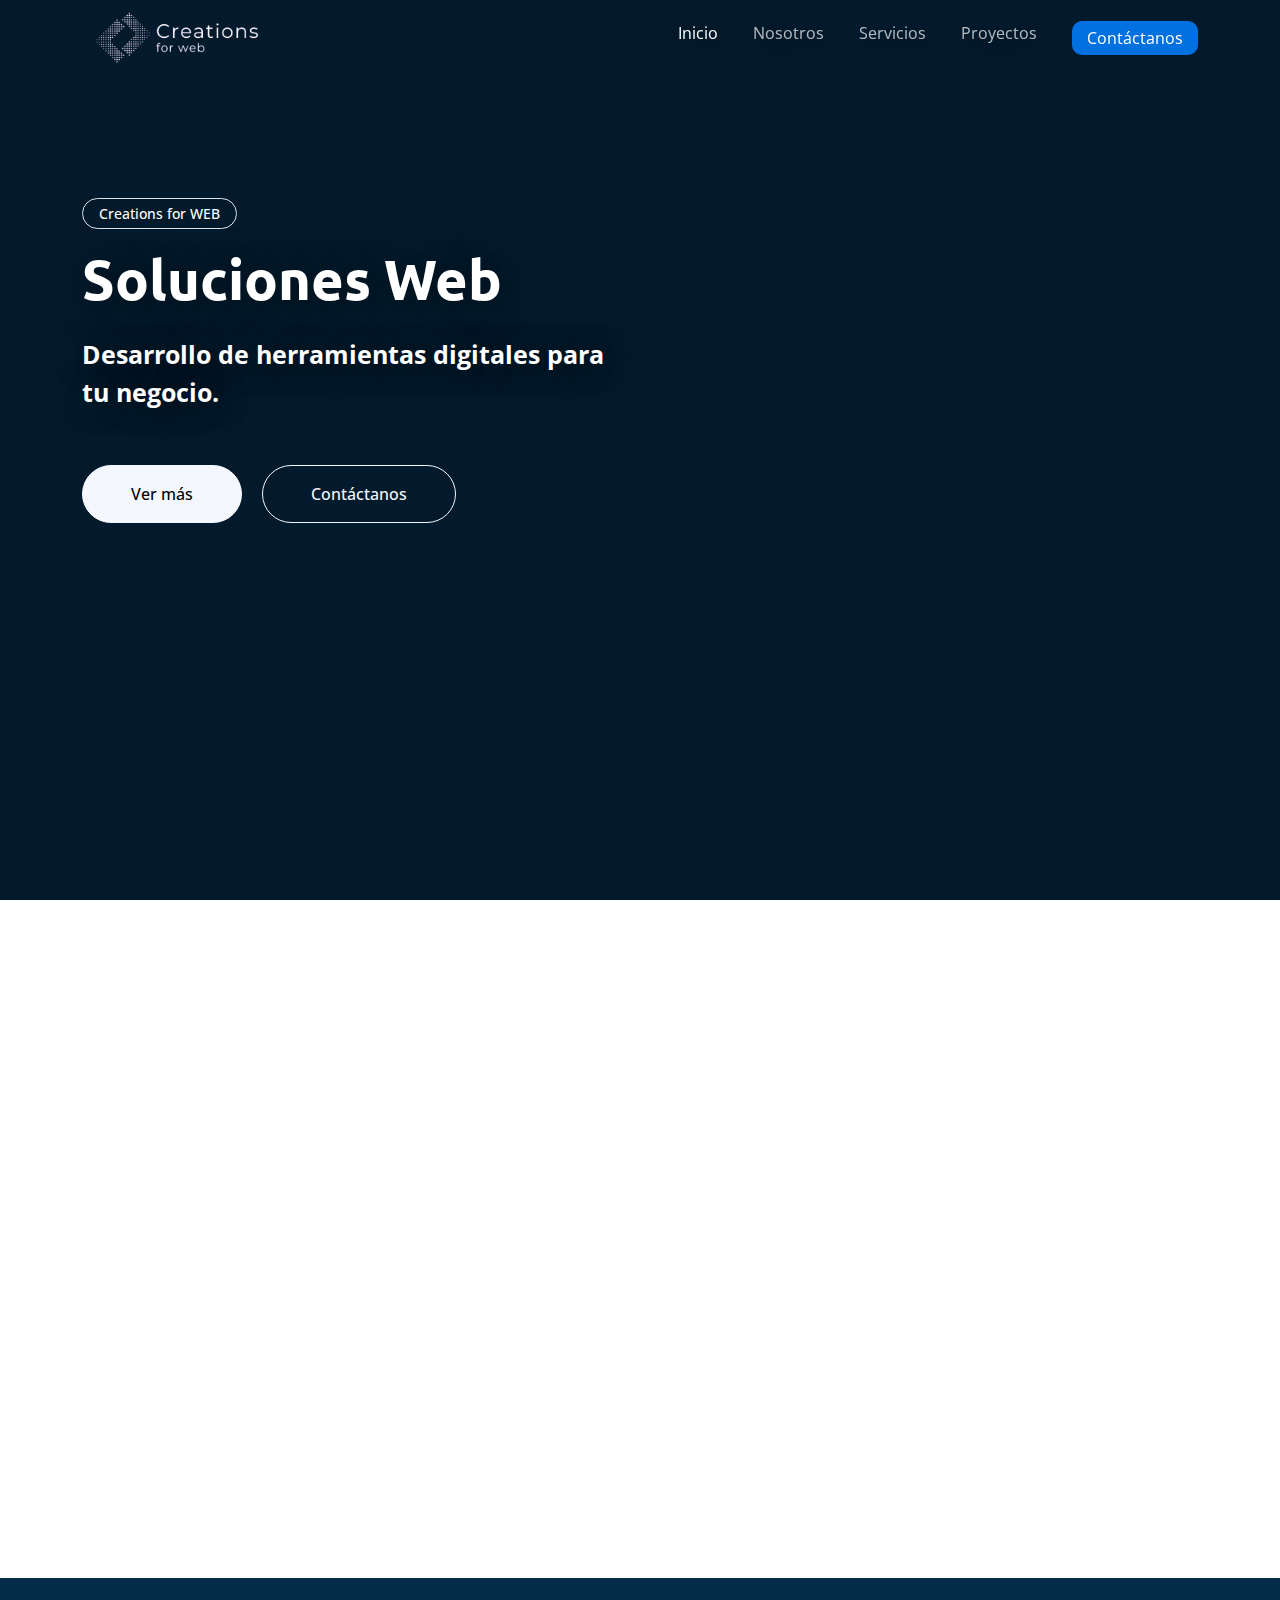
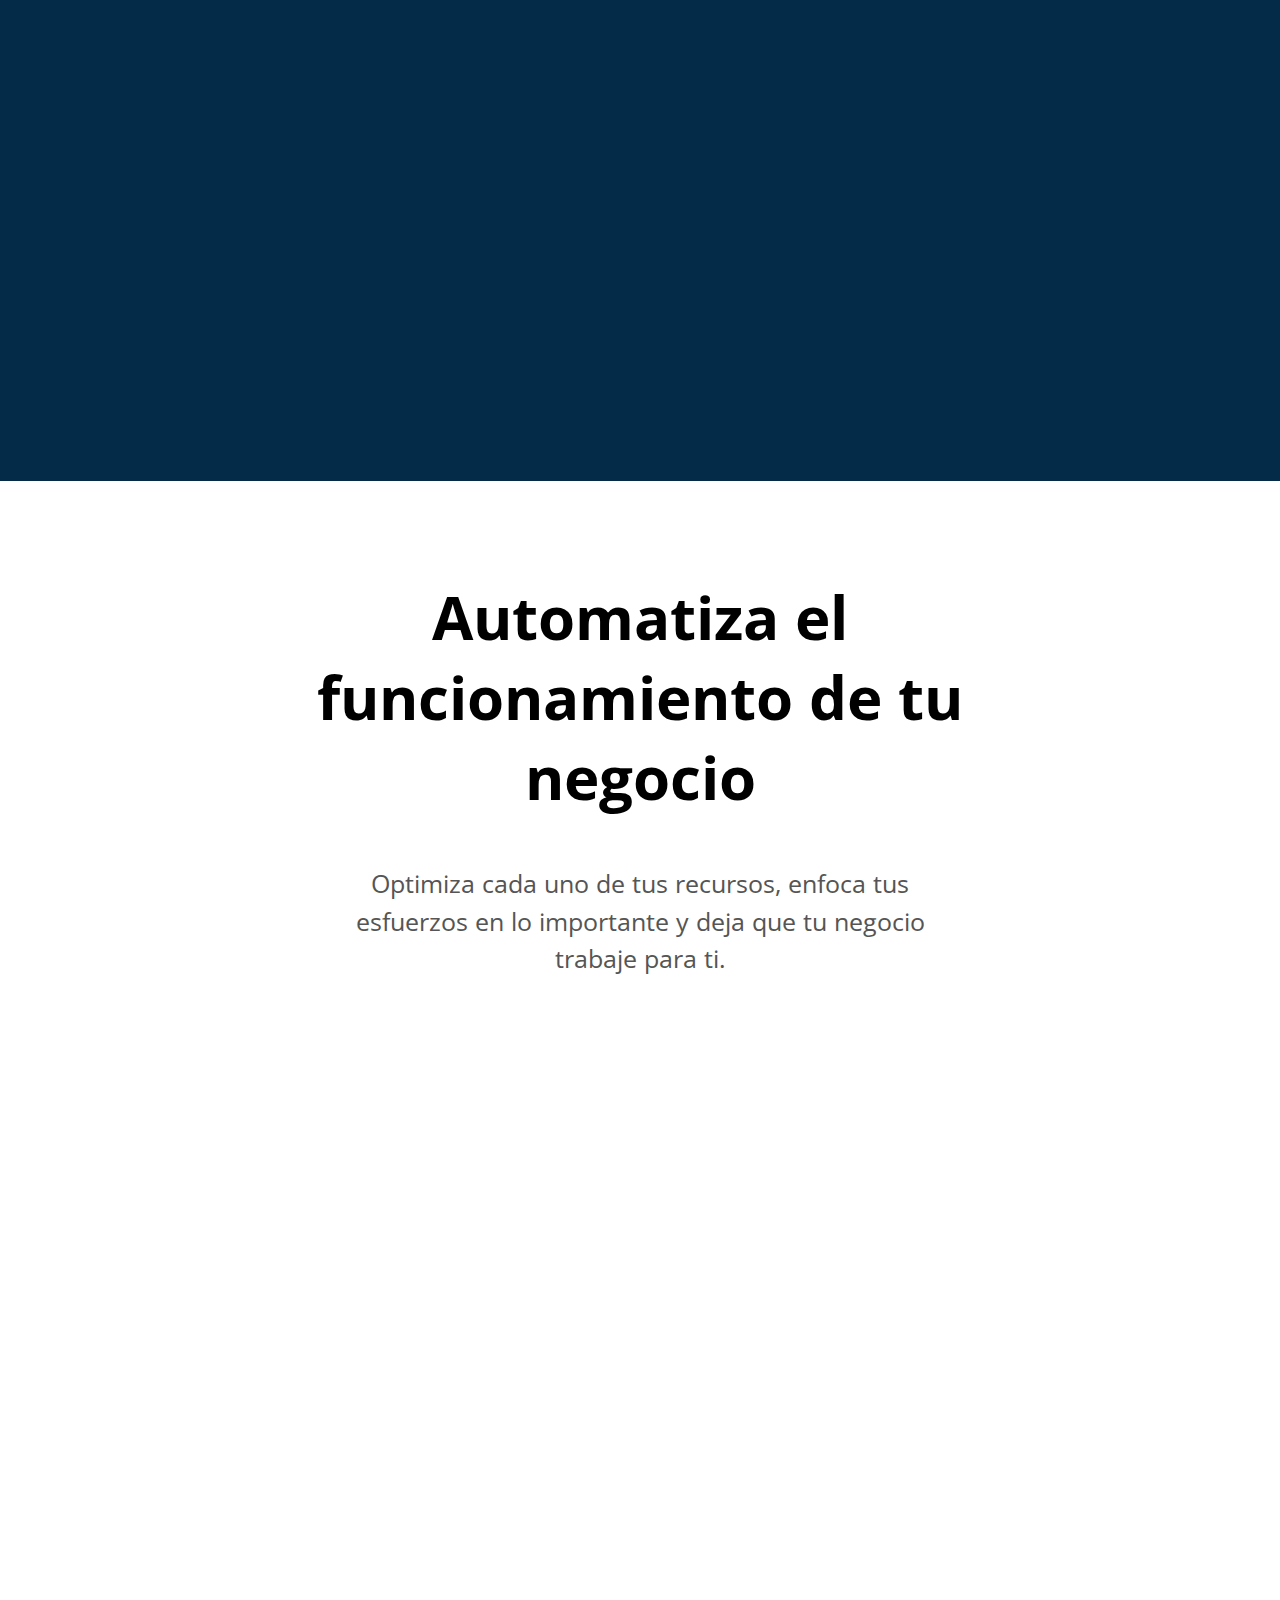
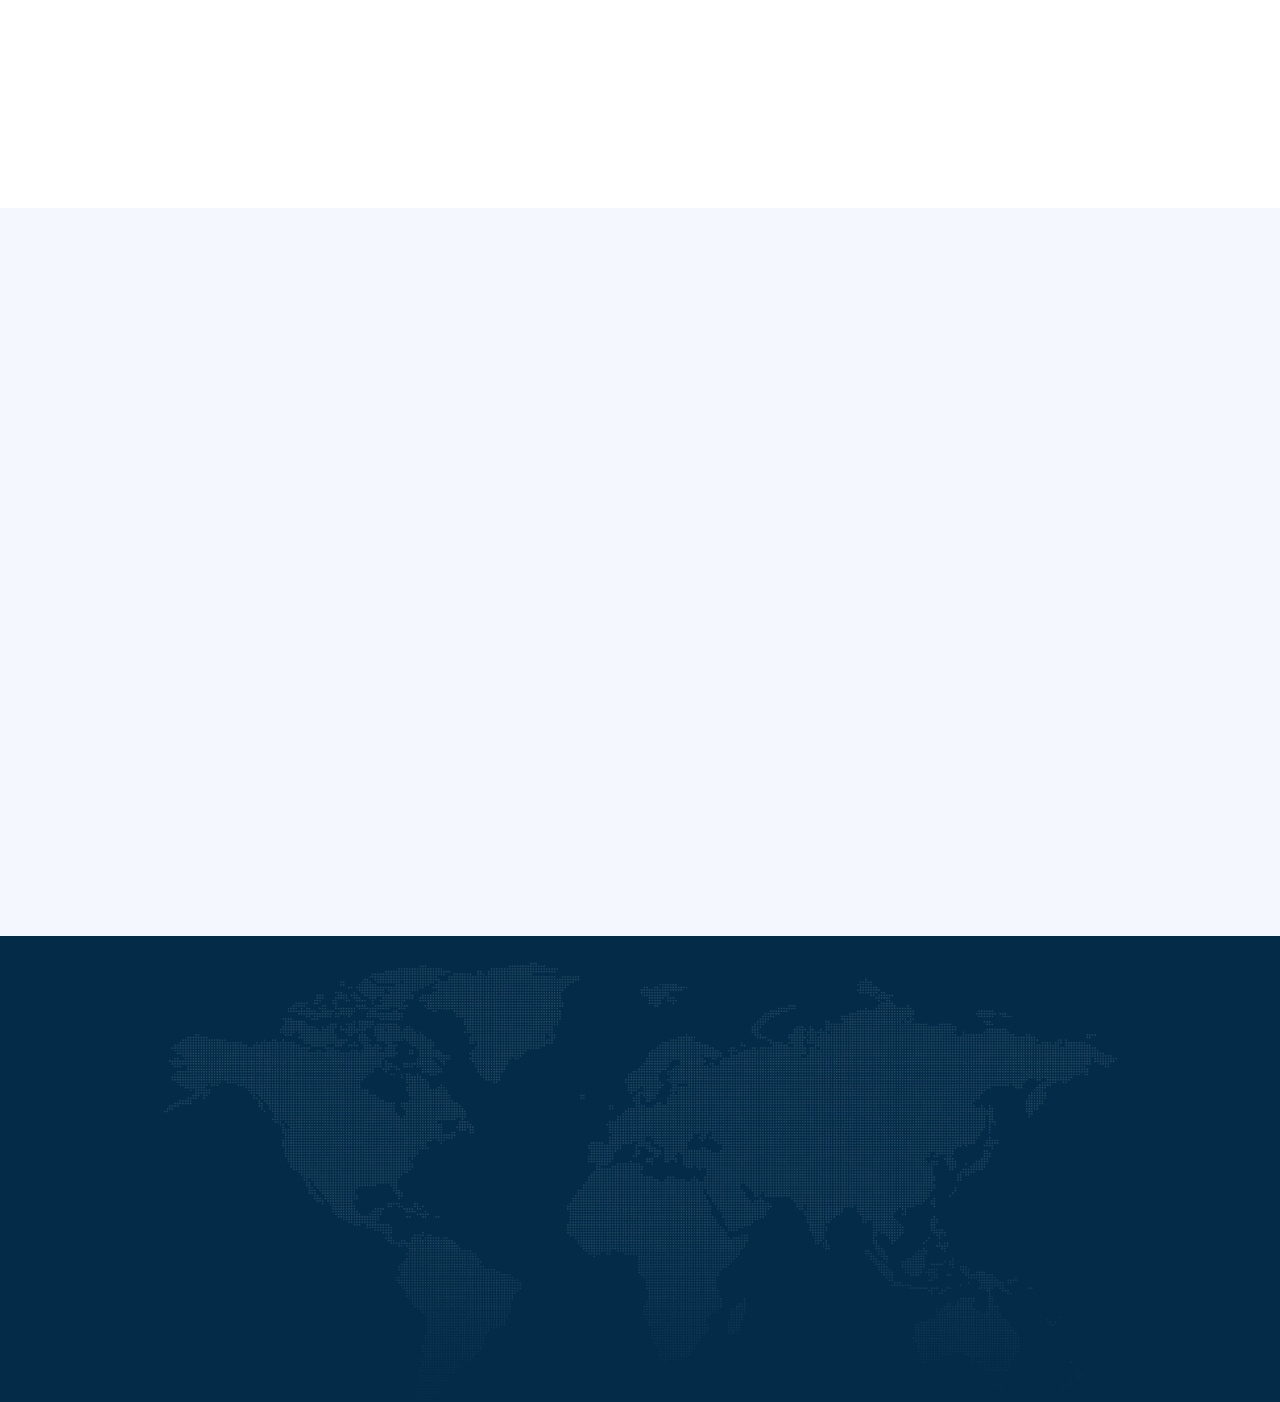
==== commit e51ad5c9: "050123_1" ====
--- a/index.html
+++ b/index.html
@@ -306,15 +306,16 @@
         <div class="container pt-5">
             <div class="row g-5">
                 <div class="col-lg-12" style="text-align: center; padding-left: 200px; padding-right: 200px;">
-                    <b style="font-size: 60px;">Automatiza el funcionamiento de tu negocio</b>
+                    <b style="font-size: 60px; line-height : 80px; color: #000;">Automatiza el funcionamiento de tu negocio</b>
                 </div>
                 
-                <div class="col-lg-12" style="text-align: center; ">
-                    <div class="btn btn-sm border rounded-pill text-white px-3 mb-3" style="font-size: 30px; color: #042C49 !important; border-color: #042C49 !important;">Sistemas web</div>
+                <div class="col-lg-12" style="text-align: center; padding-left: 280px; padding-right: 280px;">
+                    <p style="font-size: 25px;">Optimiza cada uno de tus recursos, enfoca tus esfuerzos en lo importante y deja que tu negocio trabaje para ti.</p>
+                    <!-- <div class="btn btn-sm border rounded-pill text-white px-3 mb-3" style="font-size: 30px; color: #042C49 !important; border-color: #042C49 !important;">Sistemas web</div> -->
                     
                 </div>
                 <div class="col-lg-12 align-self-end text-center text-md-end wow fadeIn" data-wow-delay="0.5s" style="display: flex; justify-content: center;">
-                    <img class="img-fluid" src="img/back_sistemas6.png" alt="">
+                    <img class="img-fluid" src="img/back_sistemas8.png" alt="">
                 </div>
                 <!-- <div class="col-lg-6 align-self-center mb-md-5 pb-md-5 wow fadeIn" data-wow-delay="0.3s">
                     <div class="btn btn-sm border rounded-pill text-white px-3 mb-3" style="font-size: 30px; color: #042C49 !important; border-color: #042C49 !important;">Sistemas web</div>
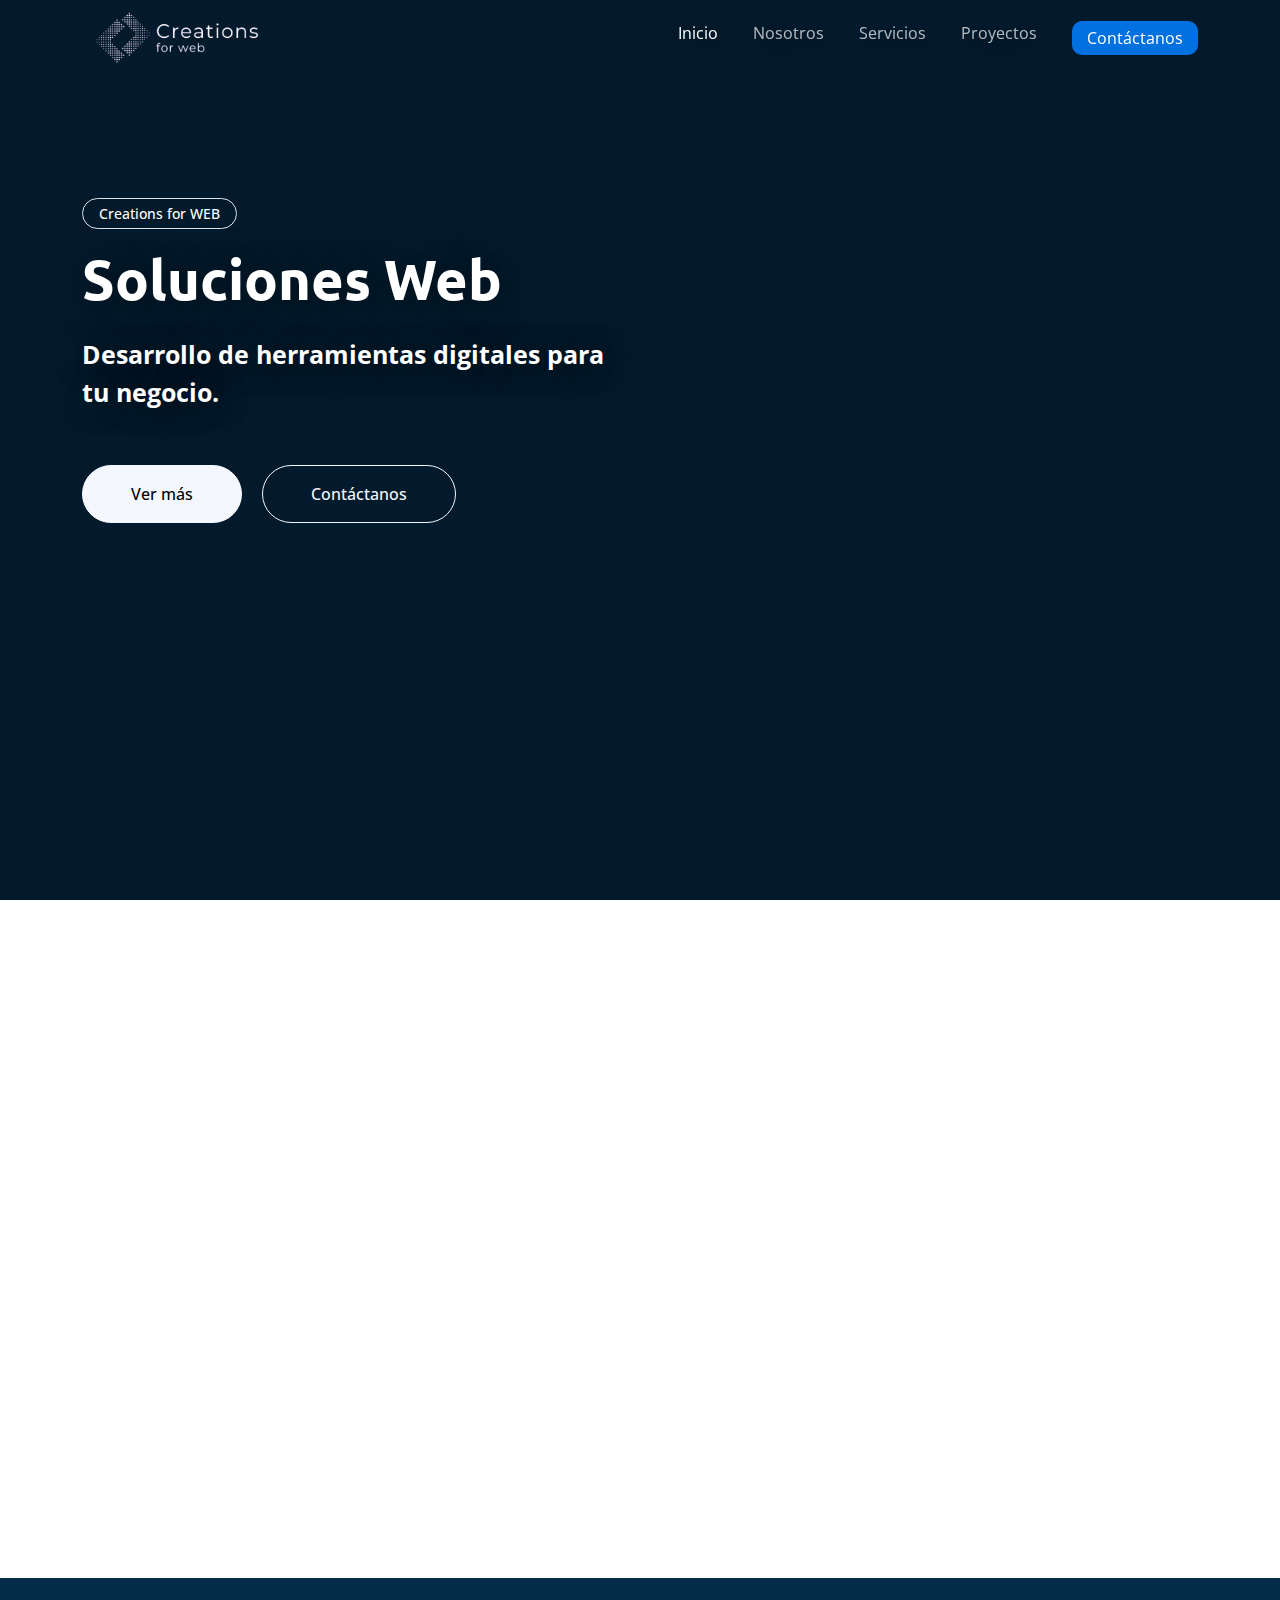
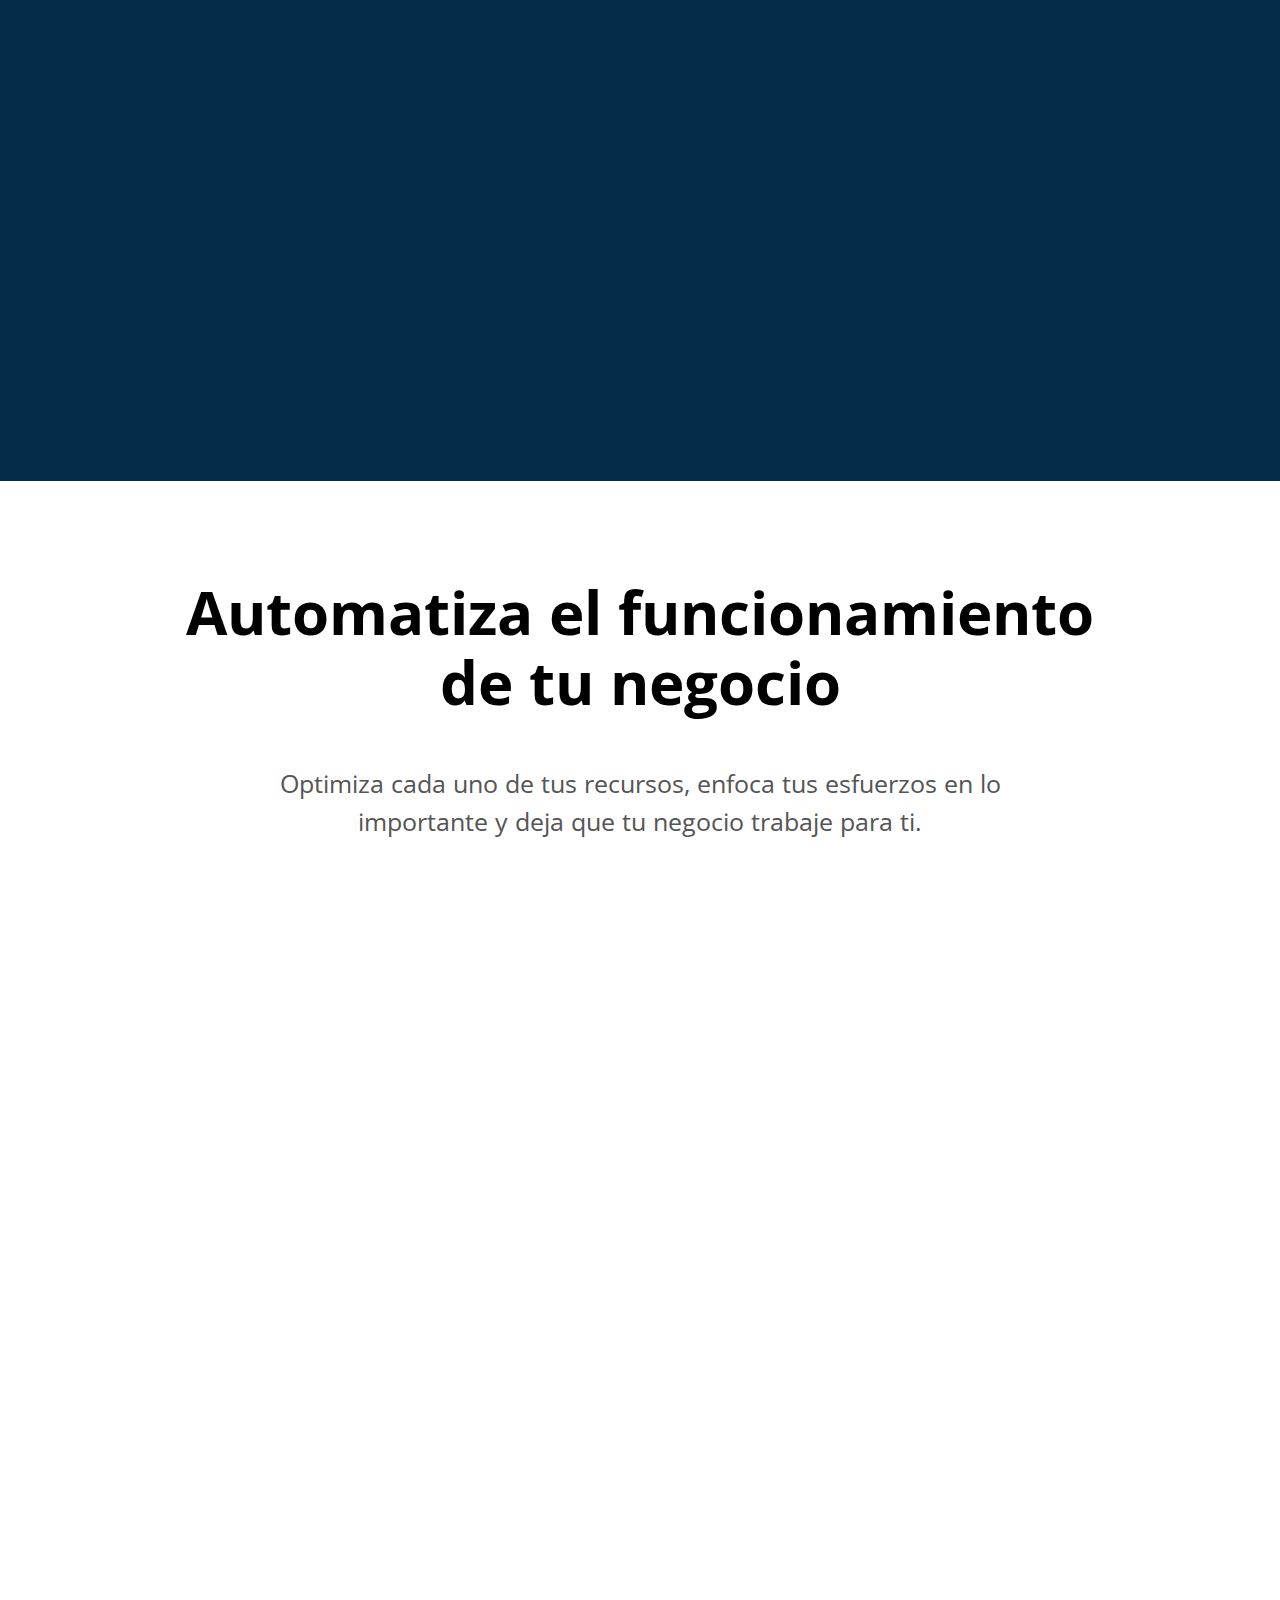
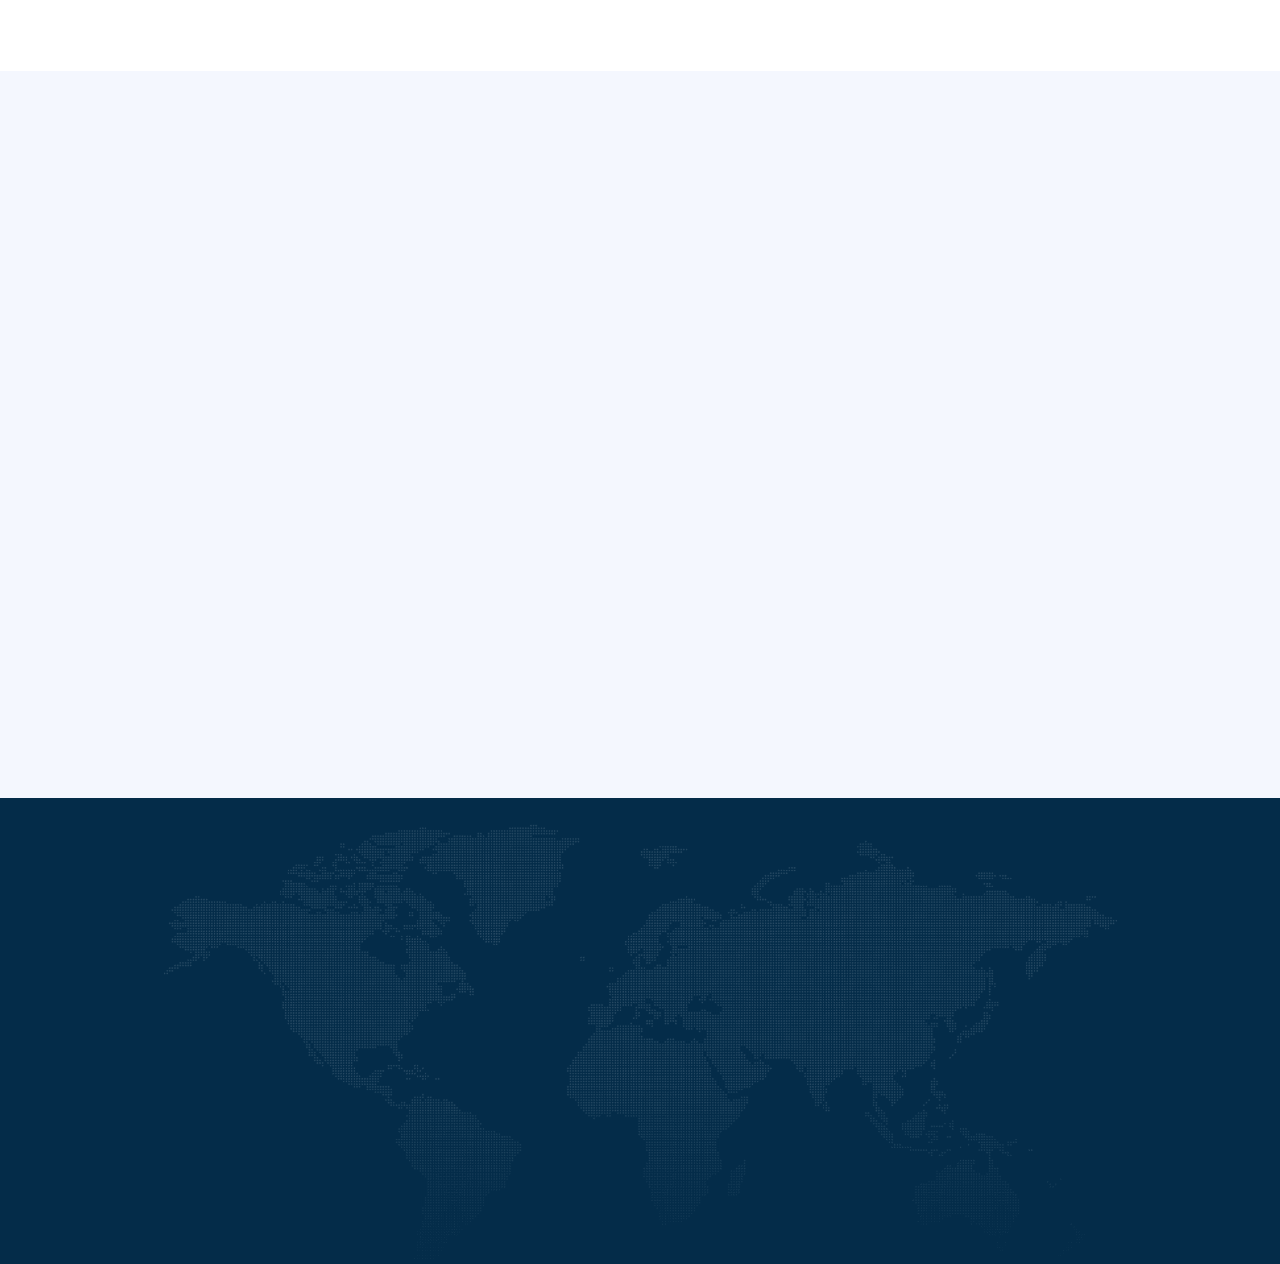
==== commit 2e1b9e34: "06012023" ====
--- a/index.html
+++ b/index.html
@@ -305,11 +305,11 @@
     <div class="container-fluid bg-primary  pt-5" style="background-color: #fff !important;">
         <div class="container pt-5">
             <div class="row g-5">
-                <div class="col-lg-12" style="text-align: center; padding-left: 200px; padding-right: 200px;">
-                    <b style="font-size: 60px; line-height : 80px; color: #000;">Automatiza el funcionamiento de tu negocio</b>
+                <div class="col-lg-12" style="text-align: center;">
+                    <b style="font-size: 60px; line-height : 70px; color: #000;">Automatiza el funcionamiento <br> de tu negocio</b>
                 </div>
                 
-                <div class="col-lg-12" style="text-align: center; padding-left: 280px; padding-right: 280px;">
+                <div class="col-lg-12" style="text-align: center; padding-left: 15%; padding-right: 15%;">
                     <p style="font-size: 25px;">Optimiza cada uno de tus recursos, enfoca tus esfuerzos en lo importante y deja que tu negocio trabaje para ti.</p>
                     <!-- <div class="btn btn-sm border rounded-pill text-white px-3 mb-3" style="font-size: 30px; color: #042C49 !important; border-color: #042C49 !important;">Sistemas web</div> -->
                     
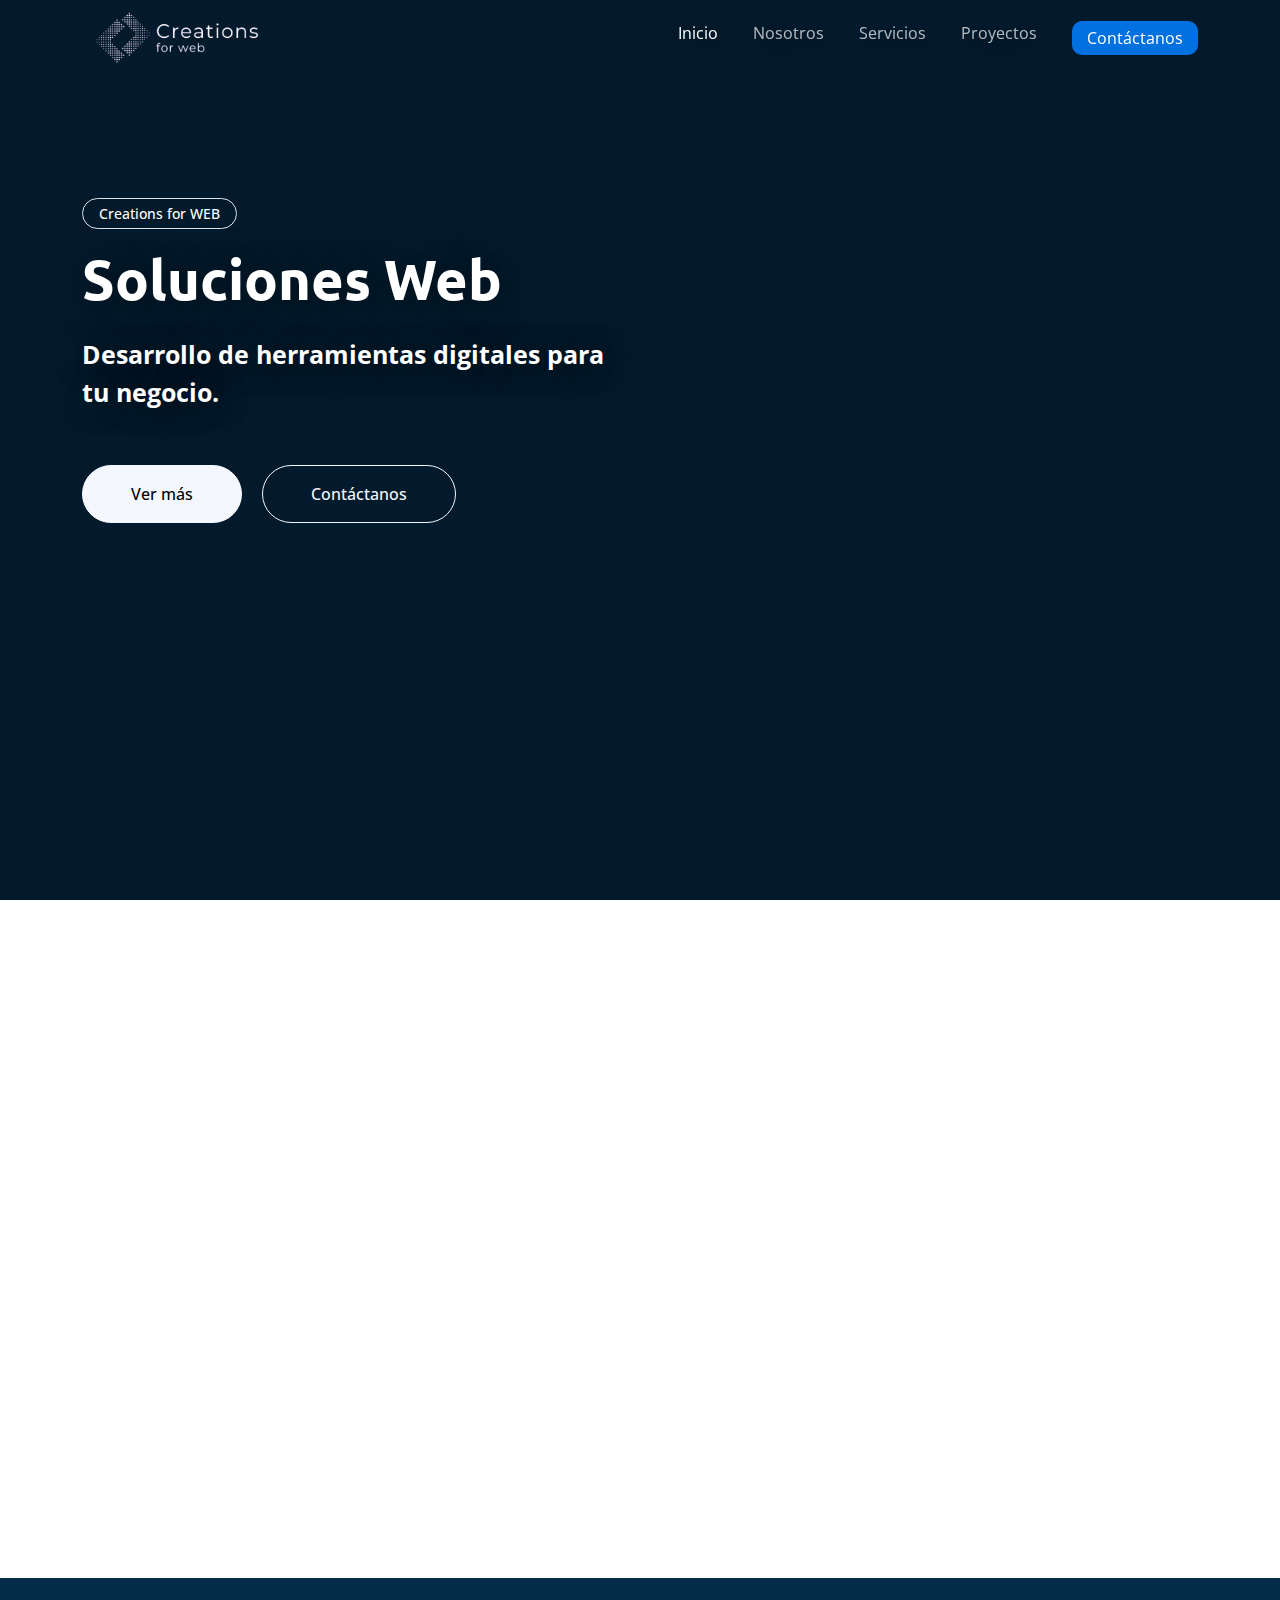
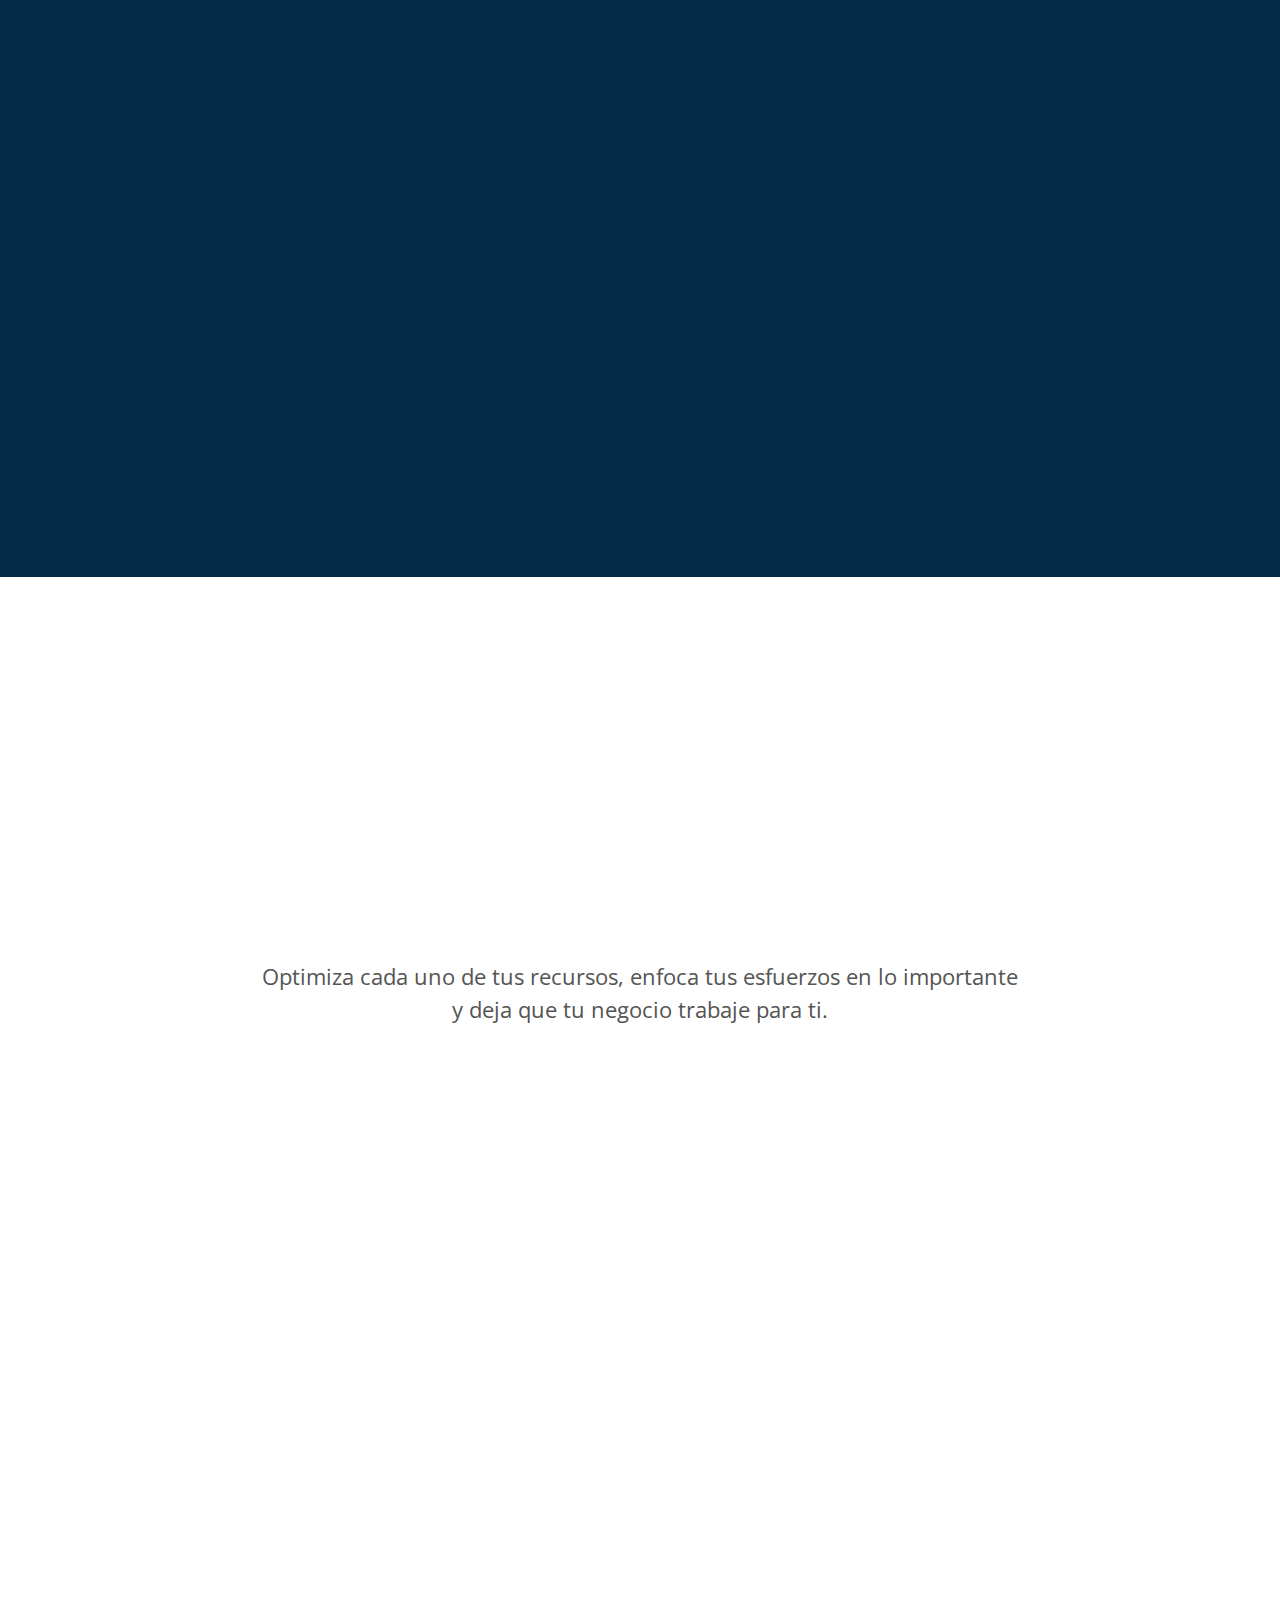
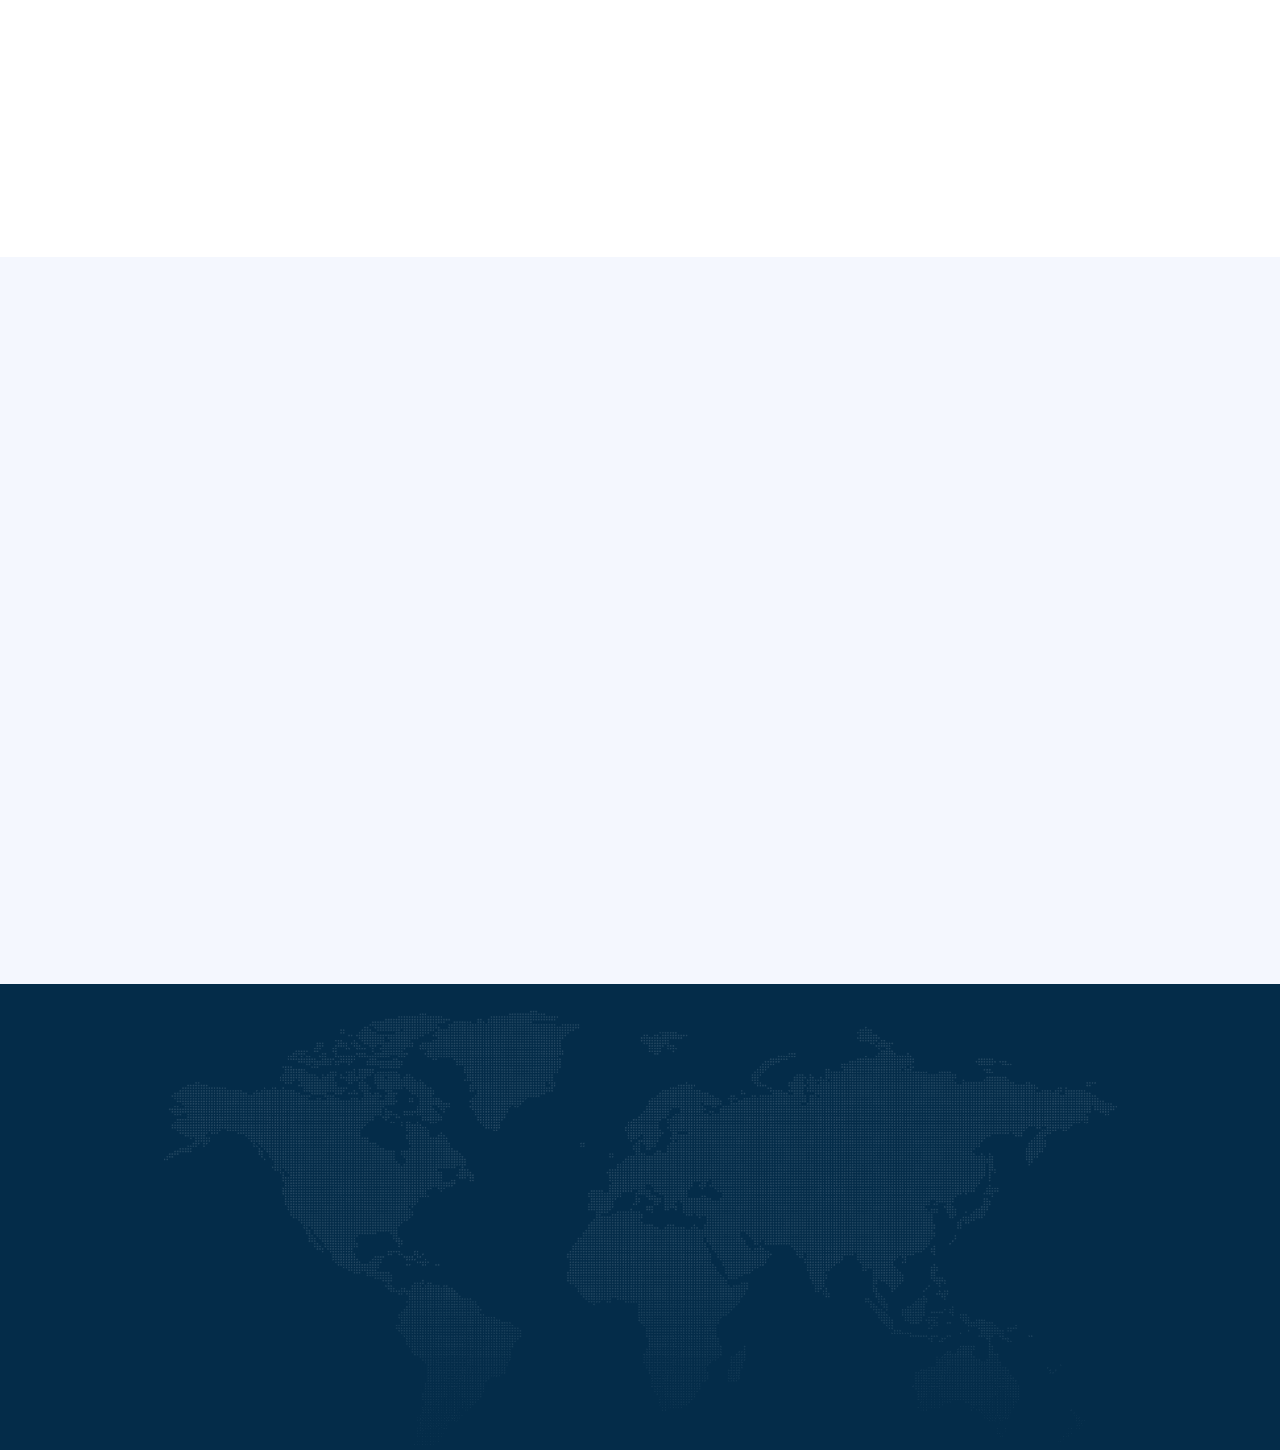
==== commit 9c02940d: "06012023_1" ====
--- a/index.html
+++ b/index.html
@@ -250,8 +250,10 @@
     <div class="container-fluid bg-primary  pt-5">
         <div class="container pt-5">
             <div class="row g-5">
+                
                 <div class="col-lg-6 align-self-center mb-md-5 pb-md-5 wow fadeIn" data-wow-delay="0.3s">
-                    <div class="btn btn-sm border rounded-pill text-white px-3 mb-3" style="font-size: 30px; ">Paginas web</div>
+                    <div class="btn btn-sm border rounded-pill text-white px-3 mb-3">Paginas web</div>
+                    <h1 class="mb-5" style="color: #fff;">Tu carta de presentación en internet</h1>
                     <h1 class="text-white mb-4"></h1>
                     <p class="text-light mb-4">Es tu carta de presentación en internet, donde tus clientes encontrarán detalles importantes sbre tu negocio.</p>
                     <div class="d-flex align-items-center text-white mb-3">
@@ -305,17 +307,21 @@
     <div class="container-fluid bg-primary  pt-5" style="background-color: #fff !important;">
         <div class="container pt-5">
             <div class="row g-5">
-                <div class="col-lg-12" style="text-align: center;">
-                    <b style="font-size: 60px; line-height : 70px; color: #000;">Automatiza el funcionamiento <br> de tu negocio</b>
-                </div>
-                
-                <div class="col-lg-12" style="text-align: center; padding-left: 15%; padding-right: 15%;">
-                    <p style="font-size: 25px;">Optimiza cada uno de tus recursos, enfoca tus esfuerzos en lo importante y deja que tu negocio trabaje para ti.</p>
+                <div class="mx-auto text-center wow fadeIn" data-wow-delay="0.1s" style="max-width: 500px;">
+                    <div class="btn btn-sm border rounded-pill text-primary px-3 mb-3">Sistemas Web</div>
+                    <h1 class="mb-5">Automatiza el funcionamiento de tu negocio</h1>
+                </div>
+                <!-- <div class="col-lg-12" style="text-align: center;">
+                    <b style="font-size: 40px; line-height : 70px; color: #000;">Automatiza el funcionamiento de tu negocio</b>
+                </div>
+                 -->
+                <div class="col-lg-12" style="text-align: center; padding-left: 10%; padding-right: 10%;">
+                    <p style="font-size: 22px;">Optimiza cada uno de tus recursos, enfoca tus esfuerzos en lo importante <br> y deja que tu negocio trabaje para ti.</p>
                     <!-- <div class="btn btn-sm border rounded-pill text-white px-3 mb-3" style="font-size: 30px; color: #042C49 !important; border-color: #042C49 !important;">Sistemas web</div> -->
                     
                 </div>
                 <div class="col-lg-12 align-self-end text-center text-md-end wow fadeIn" data-wow-delay="0.5s" style="display: flex; justify-content: center;">
-                    <img class="img-fluid" src="img/back_sistemas8.png" alt="">
+                    <img class="img-fluid" src="img/back_sistemas9.png" alt="">
                 </div>
                 <!-- <div class="col-lg-6 align-self-center mb-md-5 pb-md-5 wow fadeIn" data-wow-delay="0.3s">
                     <div class="btn btn-sm border rounded-pill text-white px-3 mb-3" style="font-size: 30px; color: #042C49 !important; border-color: #042C49 !important;">Sistemas web</div>
